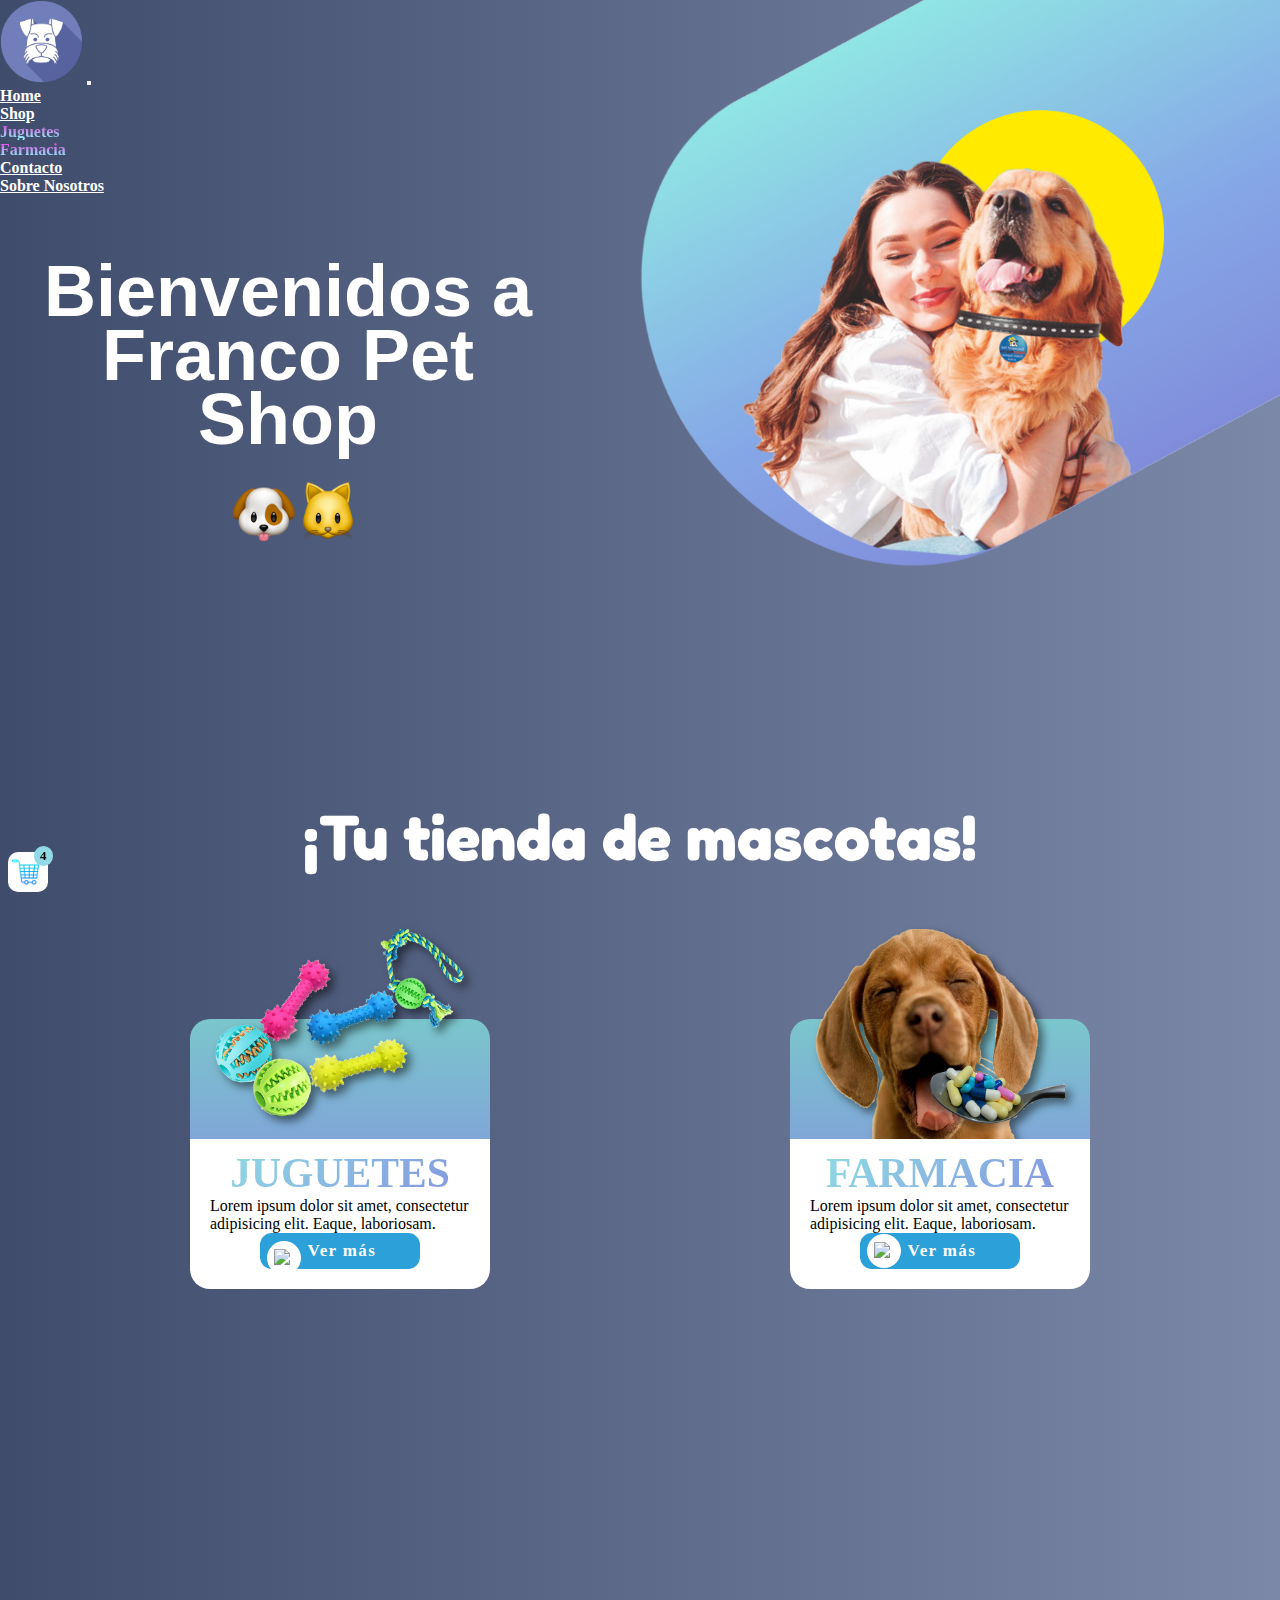
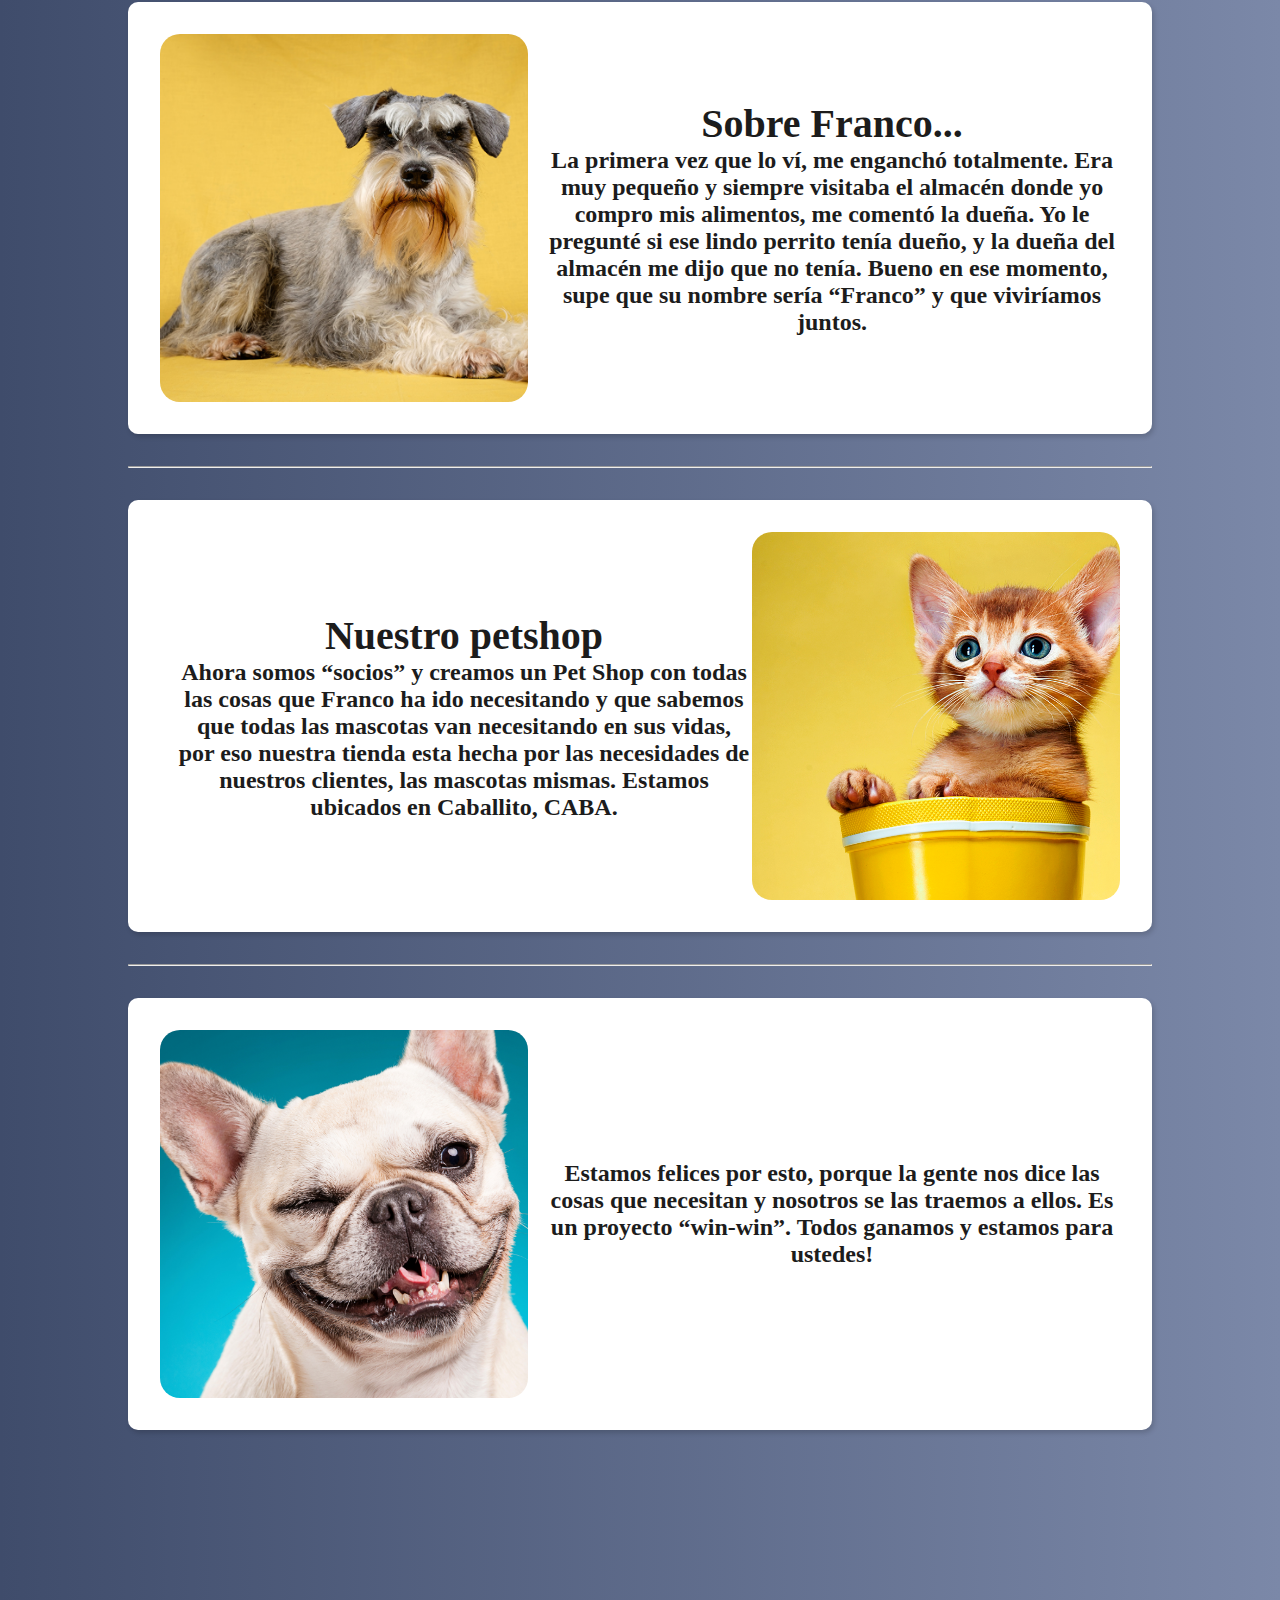
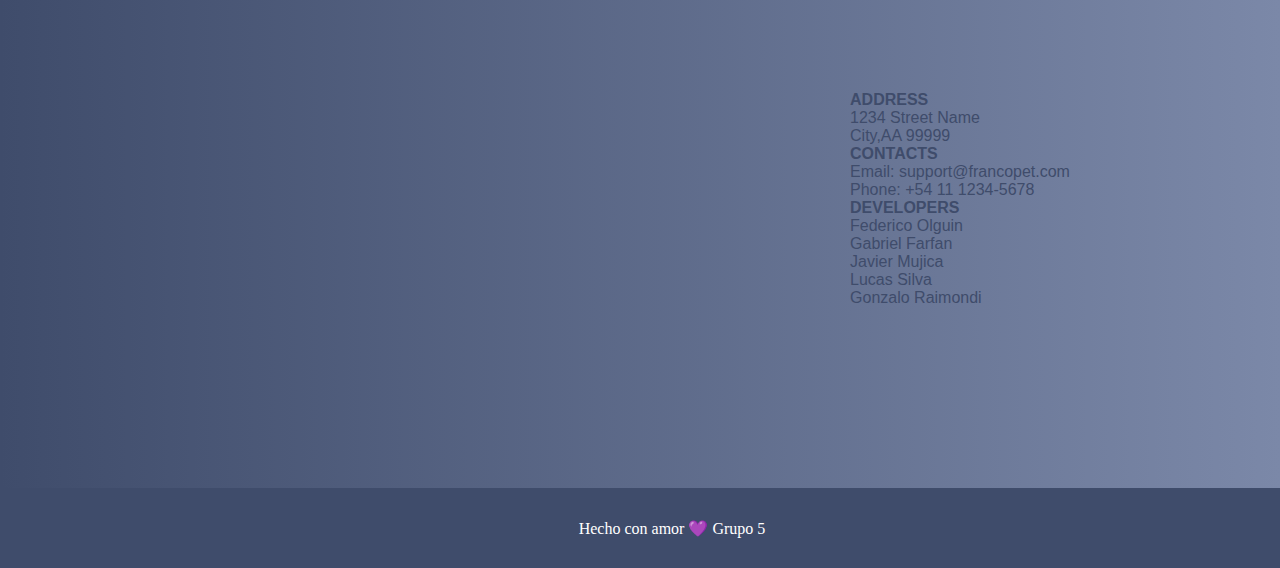
==== index.html @ cecf6c6b "index actualizacion" ====
<!DOCTYPE html>
<html lang="en">

<head>
  <meta charset="UTF-8">
  <meta http-equiv="X-UA-Compatible" content="IE=edge">
  <meta name="viewport" content="width=device-width, initial-scale=1.0">
  <link rel="preconnect" href="https://fonts.googleapis.com">
  <link rel="preconnect" href="https://fonts.gstatic.com" crossorigin>
  <link href="https://fonts.googleapis.com/css2?family=Fredoka+One&display=swap" rel="stylesheet">
  <link href="https://cdn.jsdelivr.net/npm/bootstrap@5.1.3/dist/css/bootstrap.min.css" rel="stylesheet"
    integrity="sha384-1BmE4kWBq78iYhFldvKuhfTAU6auU8tT94WrHftjDbrCEXSU1oBoqyl2QvZ6jIW3" crossorigin="anonymous">
  <link rel="stylesheet" href="./styles/main.css">
  <link rel="shortcut icon" href="./img/elperrito2.svg" type="image/x-icon">

  <title>Pet Shop Franco | Home</title>
</head>

<body>
  <header>
    <div class="carritofixed">
      <span class="contadorfixed">4</span>
      <img src="./img/carrito-de-compras.png" alt="carritofijado">
    </div>
    <img src="./img/pibaconperro.png" alt="fotomargenderecho" class="fotomargen">
    <nav class="navbar navbar-expand-lg navbar-light">
      <div class="container-fluid">
        <a class="navbar-brand" href="#"><img src="./img/elperrito2.svg" alt="logo" class="logo"></a>
        <button class="navbar-toggler" type="button" data-bs-toggle="collapse" data-bs-target="#navbarNavDropdown"
          aria-controls="navbarNavDropdown" aria-expanded="false" aria-label="Toggle navigation">
          <span class="navbar-toggler-icon"></span>
        </button>
        <div class="collapse navbar-collapse" id="navbarNavDropdown">
          <ul class="navbar-nav">
            <li class="nav-item">
              <a class="nav-link active" aria-current="page" href="#">Home</a>
            </li>
            <li class="nav-item dropdown">
              <a class="nav-link dropdown-toggle" href="#" id="navbarDropdownMenuLink" role="button"
                data-bs-toggle="dropdown" aria-expanded="false">
                Shop
              </a>
              <ul class="dropdown-menu" aria-labelledby="navbarDropdownMenuLink">
                <li><a class="dropdown-item" href="#">Juguetes</a></li>
                <li><a class="dropdown-item" href="#">Farmacia</a></li>
              </ul>
            </li>
            <li class="nav-item">
              <a class="nav-link" href="#">Contacto</a>
            </li>
            <li class="nav-item">
              <a class="nav-link" href="#">Sobre Nosotros</a>
            </li>
          </ul>
        </div>
      </div>
    </nav>
    <div class="textoheader">
      <span>Bienvenidos a Franco Pet Shop</span>
      <div class="imagenes-apple">
        <img src="./img/dog-face_1f436.png" class="dog-apple" alt="perroapple">
        <img src="./img/cat-face_1f431.png" class="cat-apple" alt="gatoapple">
      </div>
    </div>
  </header>
  <main>
    <div class="apartado1">
      <h1>¡Tu tienda de mascotas!</h1>
      <div class="container__cardds">
        <div class="cardd">
          <div class="cover">
            <img src="./img/juguetes.png" alt="juguetes">
            <div class="img__back"></div>
          </div>
          <div class="description">
            <h2>JUGUETES</h2>
            <p>Lorem ipsum dolor sit amet, consectetur adipisicing elit. Eaque, laboriosam.</p>
            <div class="button">
              <a href="">
              <span class="icon">
                <img
                  src="https://emojipedia-us.s3.dualstack.us-west-1.amazonaws.com/thumbs/160/apple/285/face-with-monocle_1f9d0.png"
                  alt="carrito" />
              </span>
              <span>Ver más</span>
            </a>
            </div>
          </div>
        </div>
        <div class="cardd">
          <div class="cover">
            <img src="./img/farmacia.png" alt="farmacia">
            <div class="img__back"></div>
          </div>
          <div class="description">
            <h2>FARMACIA</h2>
            <p>Lorem ipsum dolor sit amet, consectetur adipisicing elit. Eaque, laboriosam.</p>
            <div class="button">
              <span class="icon">
                <img
                  src="https://emojipedia-us.s3.dualstack.us-west-1.amazonaws.com/thumbs/160/apple/285/face-with-monocle_1f9d0.png"
                  alt="carrito" />
              </span>
              <span>Ver más</span>
            </div>
          </div>
        </div>
      </div>
    </div>
    <div class="apartado2">
      <img src="./img/franco1.jpg" alt="perritocontento" class="gatito">
      <section>
        <h2>Sobre Franco...</h2>
        <span>
          La primera vez que lo ví, me enganchó totalmente. Era muy pequeño y siempre visitaba el almacén donde yo
          compro mis alimentos, me comentó la dueña. Yo le pregunté si ese lindo perrito tenía dueño, y la dueña del
          almacén me dijo que no tenía. Bueno en ese momento, supe que su nombre sería “Franco” y que viviríamos
          juntos.</span>
      </section>
    </div>
    <hr class="featurette-divider">
    <div class="apartado2">
      <section>
        <h2>Nuestro petshop
        </h2>
        <span>
          Ahora somos “socios” y creamos un Pet Shop con todas las cosas que Franco ha ido necesitando y que sabemos que
          todas las mascotas van necesitando en sus vidas, por eso nuestra tienda esta hecha por las necesidades de
          nuestros clientes, las mascotas mismas. Estamos ubicados en Caballito, CABA.
        </span>
      </section>
      <img src="./img/franco5.jpg" alt="perritocontento" class="gatito">
    </div>
    <hr class="featurette-divider">
    <div class="apartado2">
      <img src="./img/franco2.jpg" alt="perritocontento" class="gatito">
      <div>
        <span>
          Estamos felices por esto, porque la gente nos dice las cosas que necesitan y nosotros se las traemos a ellos.
          Es un proyecto “win-win”. Todos ganamos y estamos para ustedes!
        </span>
      </div>
    </div>
  </main>
  <footer>
    <div class="apartadoarriba">
      <div class="apartadomap"><iframe
          src="https://www.google.com/maps/embed?pb=!1m18!1m12!1m3!1d11702.096242851061!2d-58.56270450906048!3d-34.609478802744825!2m3!1f0!2f0!3f0!3m2!1i1024!2i768!4f13.1!3m3!1m2!1s0x95bcb84a225ec2eb%3A0x3ac0b1bc1ef004e!2sPet%20Shop!5e0!3m2!1ses-419!2sar!4v1644677029025!5m2!1ses-419!2sar"
          width="600" height="450" style="border:0;" allowfullscreen="" loading="lazy"></iframe></div>
      <div class="apartadotexto">
        <section>
          <h4>
            ADDRESS
          </h4>
            <p>1234 Street Name</p>
            <p>City,AA 99999</p>
           
      </section>
      <section>
        <h4>
          CONTACTS
        </h4>
          <p>Email: support@francopet.com</p>
          <p>Phone: +54 11 1234-5678</p>
    </section>
    <section class="developersf">
      <h4>
        DEVELOPERS
      </h4>
        <a href="https://github.com/FedericoOlguin"><p>Federico Olguin</p></a>
        <a href="https://github.com/gabriel-farfan"><p>Gabriel Farfan</p></a>
        <a href="https://github.com/jamujica6"><p>Javier Mujica</p></a>
        <a href="https://github.com/Mrain00"><p>Lucas Silva</p></a>
        <a href=""><p>Gonzalo Raimondi</p></a>
  </section>
    </div>
    </div>
    <div class="apartadoabajo">
      <span>Hecho con amor 💜 Grupo 5</span>
    </div>
  </footer>
  <script src="https://cdn.jsdelivr.net/npm/bootstrap@5.1.3/dist/js/bootstrap.bundle.min.js"
    integrity="sha384-ka7Sk0Gln4gmtz2MlQnikT1wXgYsOg+OMhuP+IlRH9sENBO0LRn5q+8nbTov4+1p"
    crossorigin="anonymous"></script>
</body>

</html>
---- styles/main.css ----
@import url('https://fonts.googleapis.com/css2?family=Fredoka+One&display=swap');
*{
    margin: 0;
    padding: 0;
    box-sizing: border-box;
}
.carritofixed{
    position: fixed;
    display: flex;
    justify-content: center;
    align-items: center;
    bottom: .5rem;
    left: .5rem;
    width: 2.5rem;
    height: 2.5rem;
    background-color: #fff;
    border-radius:10px;
    z-index: 100000;
}
.carritofixed img{
    display: flex;
    align-items: center;
    justify-content: center;
    position: relative;
    margin: auto;
    right: .75rem;
    width: 1.7rem;
    z-index: 100000;
}
.contadorfixed{
    position: relative;
    text-align: center;
    display: flex;
    justify-content: center;
    align-items: center;
    top: -1rem;
    left: 1.8rem;
    padding: .6rem;
    font-size: .8rem;
    font-weight: 800;
    width: 1rem;
    height: 1rem;
    background-color: #8fdae5;
    border-radius: 10px;
    z-index: 100000;
}
body{
width: 100%;
background: #606c88;  /* fallback for old browsers */
background: -webkit-linear-gradient(to right, #3f4c6b 40%, #606c88 60%);  /* Chrome 10-25, Safari 5.1-6 */
background: linear-gradient(to right, #3f4c6b, #7b88a8); /* W3C, IE 10+/ Edge, Firefox 16+, Chrome 26+, Opera 12+, Safari 7+ */

}
header{
    width: 100%;
    min-height: 100%;
}
header nav a{
    color: #fff!important;
    font-weight: 800!important;
}
.logo{
    width: 5.2rem;
}
.dropdown-item{
    background: linear-gradient(180deg, #ef32d9 0%, #89fffd 100%);
    -webkit-background-clip: text;
    -webkit-text-fill-color: transparent;
    text-shadow: #ffffff00 0 0 0 !important;
}
.fotomargen{
    position: absolute;
    width: 40rem;
    right: 0;
    top: 0;
}
.textoheader{
    display: flex;
    flex-direction: column;
    flex-wrap: wrap;
    margin-top: 4rem;
    margin-left: 2rem;
    width: 40%;
}
.textoheader span{
    font-family: -apple-system, BlinkMacSystemFont, 'Segoe UI', Roboto, Oxygen, Ubuntu, Cantarell, 'Open Sans', 'Helvetica Neue', sans-serif;
    font-size: 4.5rem;
    display: flex;
    flex-wrap: wrap;
    z-index: 100;
    color: #fff;
    font-weight: 800;
    line-height: 4rem;
    justify-content: center;
    text-align: center;
}
.imagenes-apple{
    margin-top: 1.7rem;
    display: flex;
    flex-direction: row;
    flex-wrap: wrap;
    justify-content: center;
    z-index: 100!important;
}
.dog-apple{
    width: 4rem;
    margin-left: 1rem;
}
.cat-apple{
    width: 4rem;

}




/* main */


main{
    min-height: 100vh;
    margin-top: 5rem;
    margin-bottom: 5rem;
}

.container__cardds{
    max-width: 1200px;
    margin: auto;
    margin-top: 100px;
    display: flex;
    flex-wrap: wrap;
    justify-content: space-around;
    margin-bottom: 2rem;
}

.cardd{
    width: 300px;
    margin: 10px;
    transition: all 300ms;
}

.cardd:hover{
    width: 350px;
}

.cardd .cover{
    width: 100%;
    height: 250px;
    position: relative;
    overflow: hidden;
}

.cardd .cover img{
    width: 250px;
    display: block;
    margin: auto;
    position: relative;
    top: 40px;
    z-index: 1;
    filter: drop-shadow(5px 5px 4px rgba(0,0,0,0.5));
    transition: all 400ms;
}

.cardd:hover .cover img{
    top: 0px;
    filter: none;
}

.cardd .img__back{
    width: 100%;
    height: 200px;
    position: absolute;
    bottom: -80px;
    left: 0;
    background-size: cover;
    border-radius: 20px;
    transition: all 300ms;
}

.cardd:nth-of-type(1) .img__back{
    background: #BE93C5;  /* fallback for old browsers */
background: -webkit-linear-gradient(to bottom, #7BC6CC, #8392df);  /* Chrome 10-25, Safari 5.1-6 */
background: linear-gradient(to bottom, #7BC6CC, #8392df); /* W3C, IE 10+/ Edge, Firefox 16+, Chrome 26+, Opera 12+, Safari 7+ */

}

.cardd:nth-of-type(2) .img__back{
    background: #BE93C5;  /* fallback for old browsers */
background: -webkit-linear-gradient(to bottom, #7BC6CC, #8392df);  /* Chrome 10-25, Safari 5.1-6 */
background: linear-gradient(to bottom, #7BC6CC, #8392df); /* W3C, IE 10+/ Edge, Firefox 16+, Chrome 26+, Opera 12+, Safari 7+ */

}

.cardd:hover .img__back{
    bottom: -40px;
}

.cardd .description{
    background: white;
    margin-top: -10px;
    padding: 20px;
    border-radius: 0px 0px 20px 20px;
    transition: all 300ms;
}

.cardd:hover .description{
    padding: 40px;
}
.description h2{
    background: linear-gradient(135deg, #90dfe4 0%,  #8392df 100%);
    -webkit-text-fill-color: transparent;
    -webkit-background-clip: text;
    text-shadow: #ffffff00 0 0 0 !important;
    text-align: center;
    font-size: 2.6rem;
}
/* From cssbuttons.io by @fanishah */
.button{
    font-family: inherit;
    background: #2CA0D9;
    color: white;
    padding: 0.35em 0;
    font-size: 17px;
    border: none;
    border-radius: 0.7em;
    letter-spacing: 0.08em;
    position: relative;
    display: flex;
    align-content: center;
    align-items: center;
    overflow: hidden;
    height: 2.1em;
    padding-left: 2.8em;
    padding-right: 0.9em;
    margin: auto;
    width: 10rem;
   }
   
   .button .icon {
    background: #fff;
    height: 2em;
    width: 2em;
    border-radius: 2em;
    position: absolute;
    display: flex;
    align-items: center;
    justify-content: center;
    left: 0.4em;
    transition: all 0.5s;
   }
   
   .icon img {
    margin: auto;
    transition: all 0.5s;
    color: #2CA0D9;
    width: 1.2rem;
    height: 1.2rem;
   }
   
   .button:hover .icon img {
       width: 2rem;
       height: 2rem;
       transform: rotate(360deg);
   }
   
   .button:hover .icon {
    width: calc(100% - 0.85rem);
    border-radius: 0.5em;
   }
   .button span, .button a{
       text-decoration: none;
       color: #fff;
       font-weight: 600;
   }
   /* farmacias y juguetes */



   .apartado1{
       margin-top:10rem;
    min-height: 100vh;
    width: 100%;
}
.apartado1>h1{
    position: relative;
    top: 6rem;
    color: #fff;
    font-weight: 800;
    text-align: center;
    font-size: 4rem;
    font-family: 'Fredoka One', cursive;
}




/* fotos de perros y texto */




   .apartado2{
    background: #fff;
       border-radius: 10px;
       padding: 2rem;
       display: flex;
       justify-content:space-evenly;
       align-items: center;
       flex-wrap: wrap;
       min-height: 40vh;
       width: 80%;
       margin: auto;
       box-shadow: rgb(0 0 0 / 16%) 2px 3px 5px 0px;
   }
   .apartado2 img{
       width: 23rem;
       height: 23rem;
       border-radius: 20px 20px 20px 20px;
   }
   .apartado2 section, .apartado2 div{
       margin-left: 1rem;
    color: #1c1c1c;
    width: 60%;
       text-align: center;
       align-self: center;
 }
 .apartado2>section>span, .apartado2>div>span{
     font-weight: 600;
     font-size: 1.5rem;
 }
 .apartado2>section>h2{
     font-size: 2.5rem;
     font-weight: 800;
 }
 .featurette-divider{
     width: 80%;
     margin: 2rem auto;
 }
 .gatito{
     object-fit: cover;
 }

                                                                                                    /* FOOTER */


 footer{
     
     display: flex;
     flex-direction: column;
     width: 100%;
     margin: auto;
     margin-top: 1rem;
 }
.apartadomap{
    display: flex;
    width: 50%;
    height: 100%;
    padding:4rem;
}
.apartadotexto{
    font-family: helvetica;
    height: 100%;
    margin: auto;
    display: flex;
    flex-direction: column;
    justify-content: space-evenly;
    align-content: center;
    flex-wrap: wrap;
    width: 50%;
    padding:4rem;
}
.apartadotexto h4{
    font-weight: 800;
    color: #3f4c6b;
}
.apartadotexto p{
    font-size:1rem;
    color: #3f4c6b;
}
 .apartadoarriba{
     height: 40%;
     width: 100%;
     margin: auto;
     display: flex;
     flex-direction: row;
 }
.apartadoabajo{
    text-align: center;
    justify-content: center;
    width: 100%;
    display: flex;
    align-items: center;
    padding-left: 4rem;
    height: 5rem;
    background-color: #3f4c6b;
}
.apartadoabajo span{
    text-align: center;
    color:#fff;
}
.developersf a{
    text-decoration: none;
}
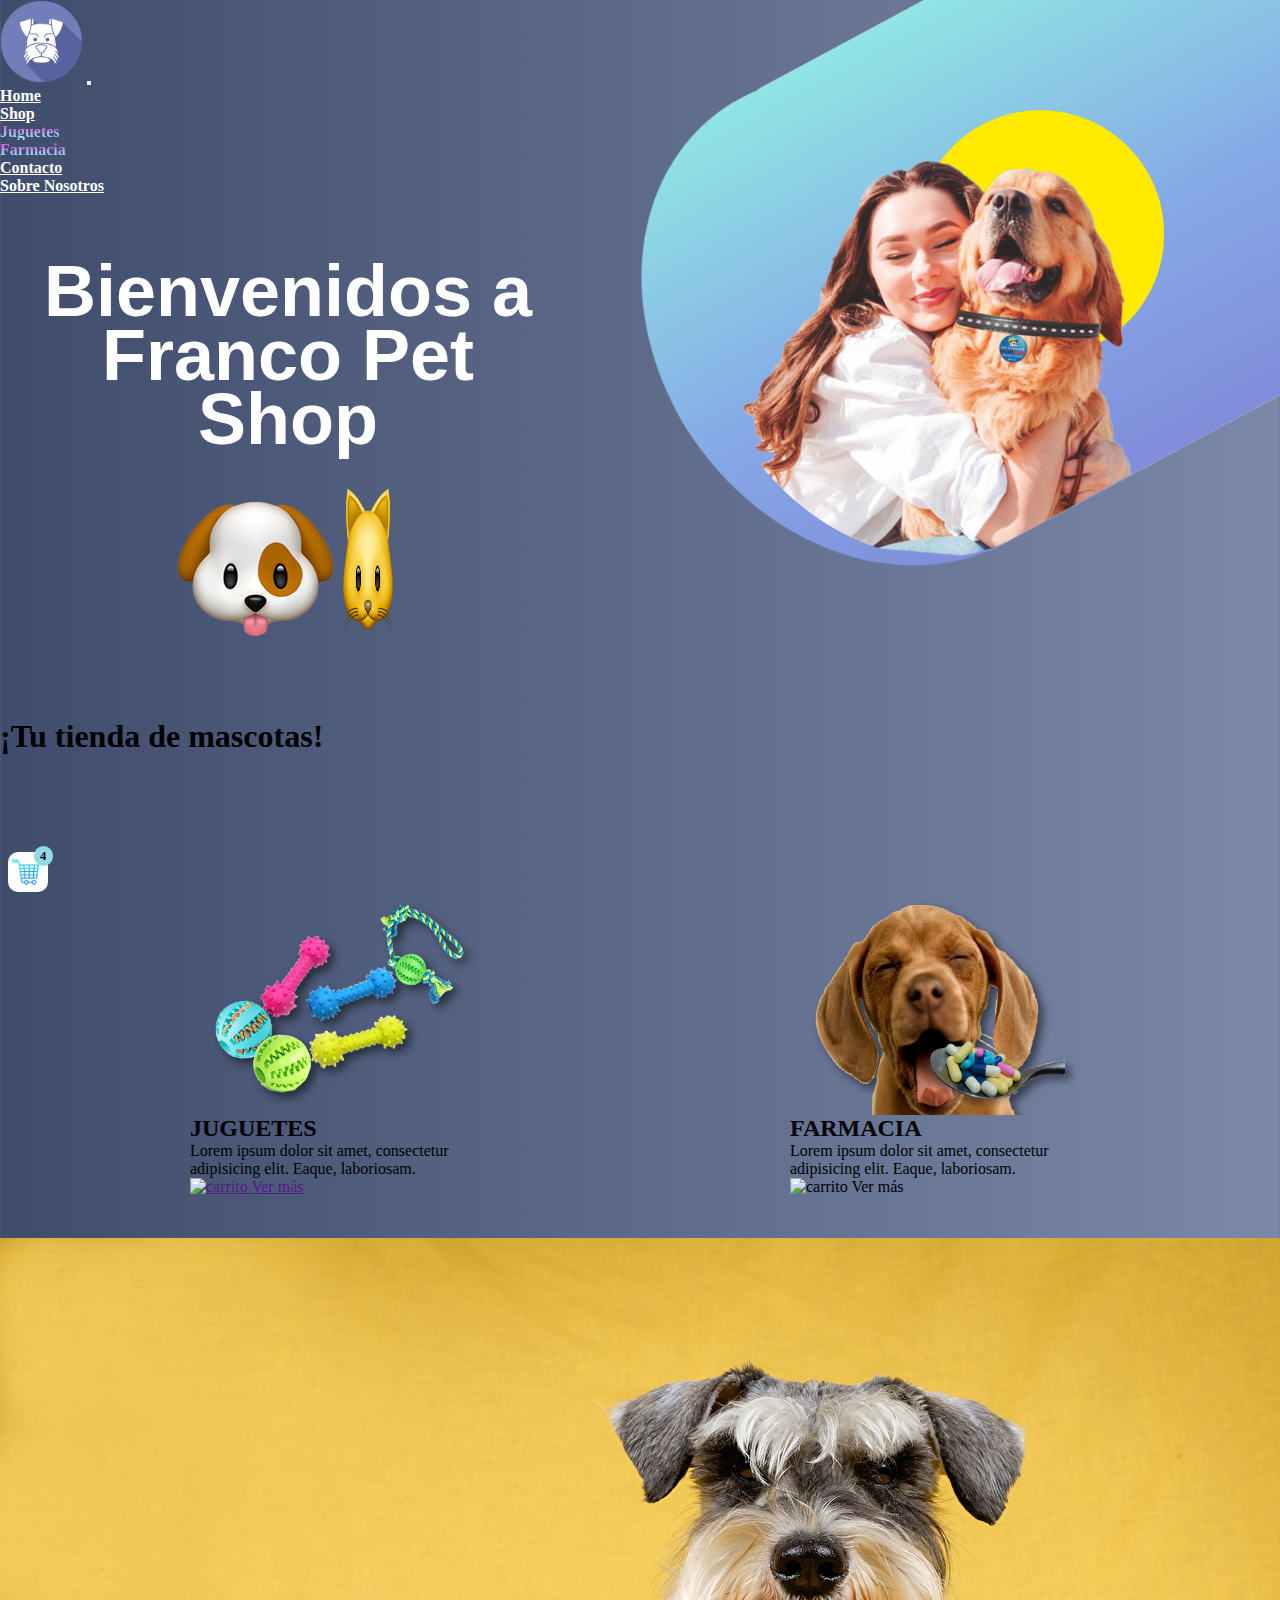
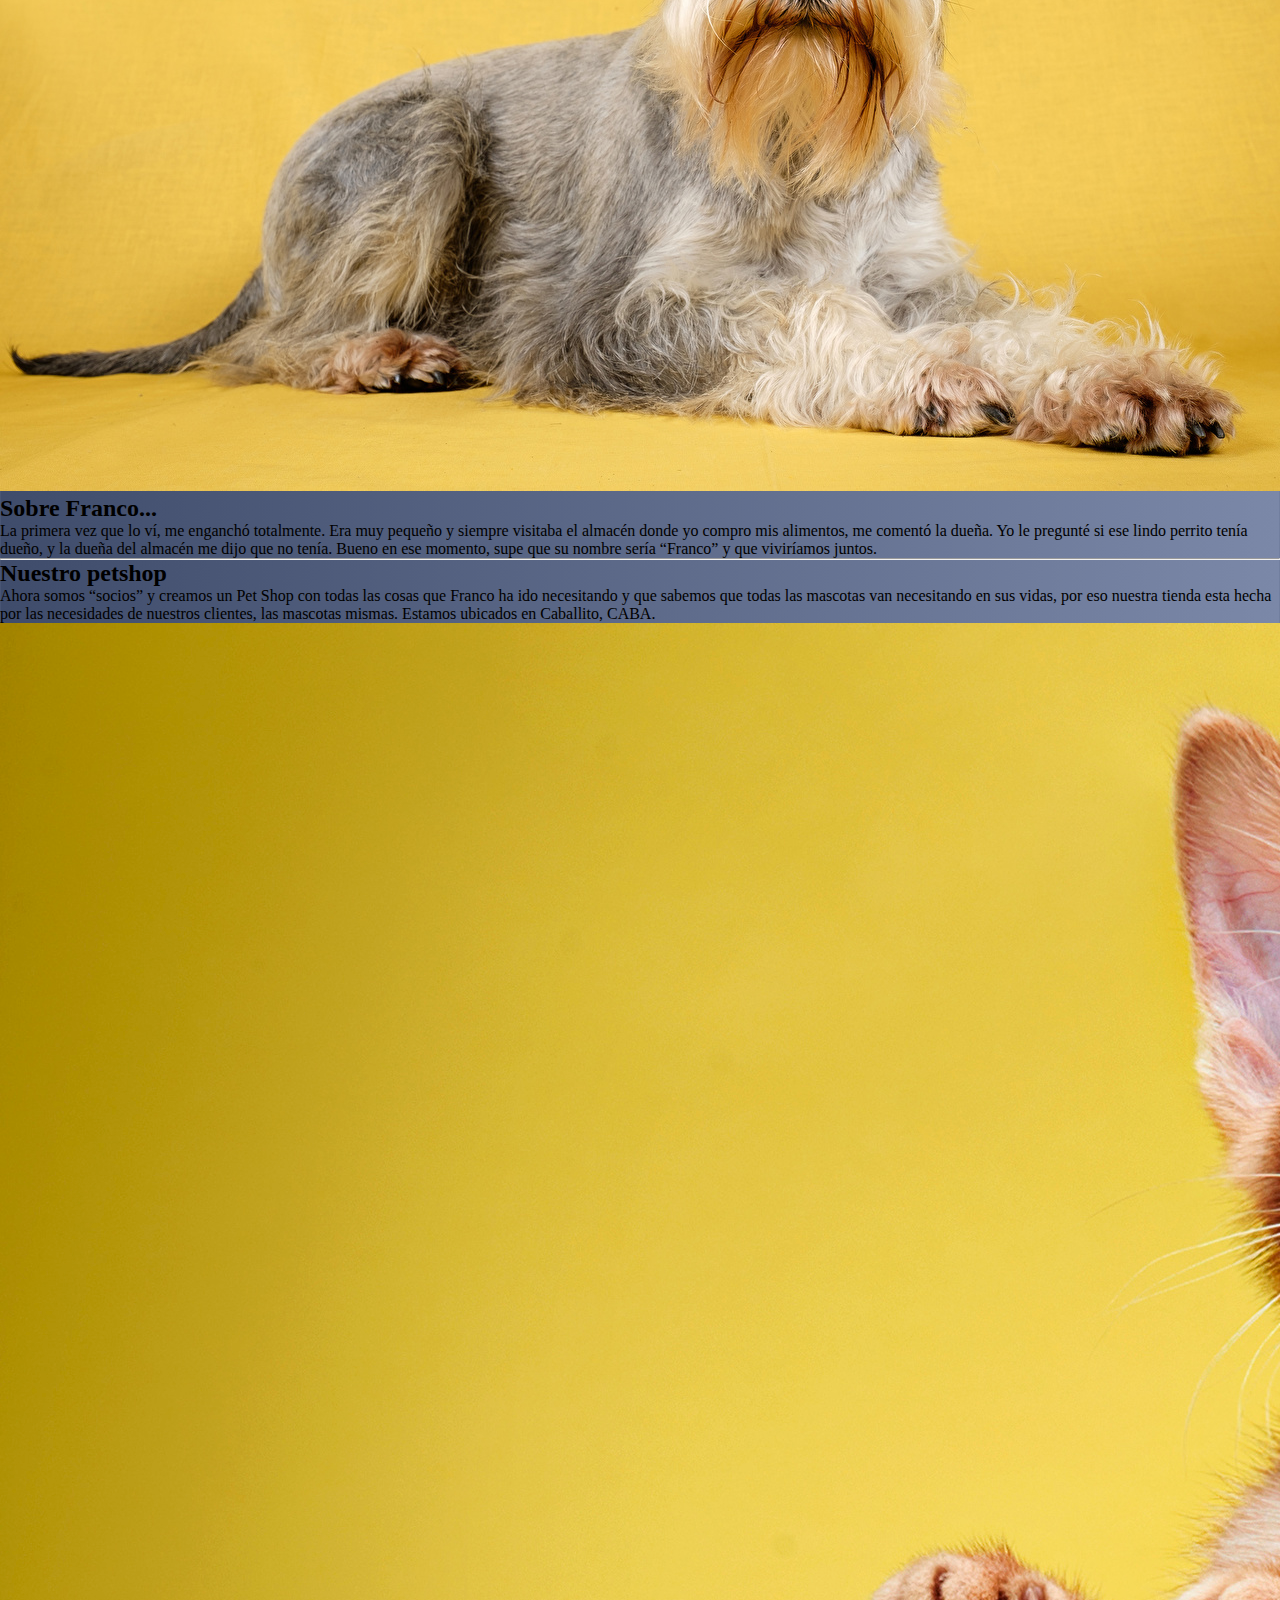
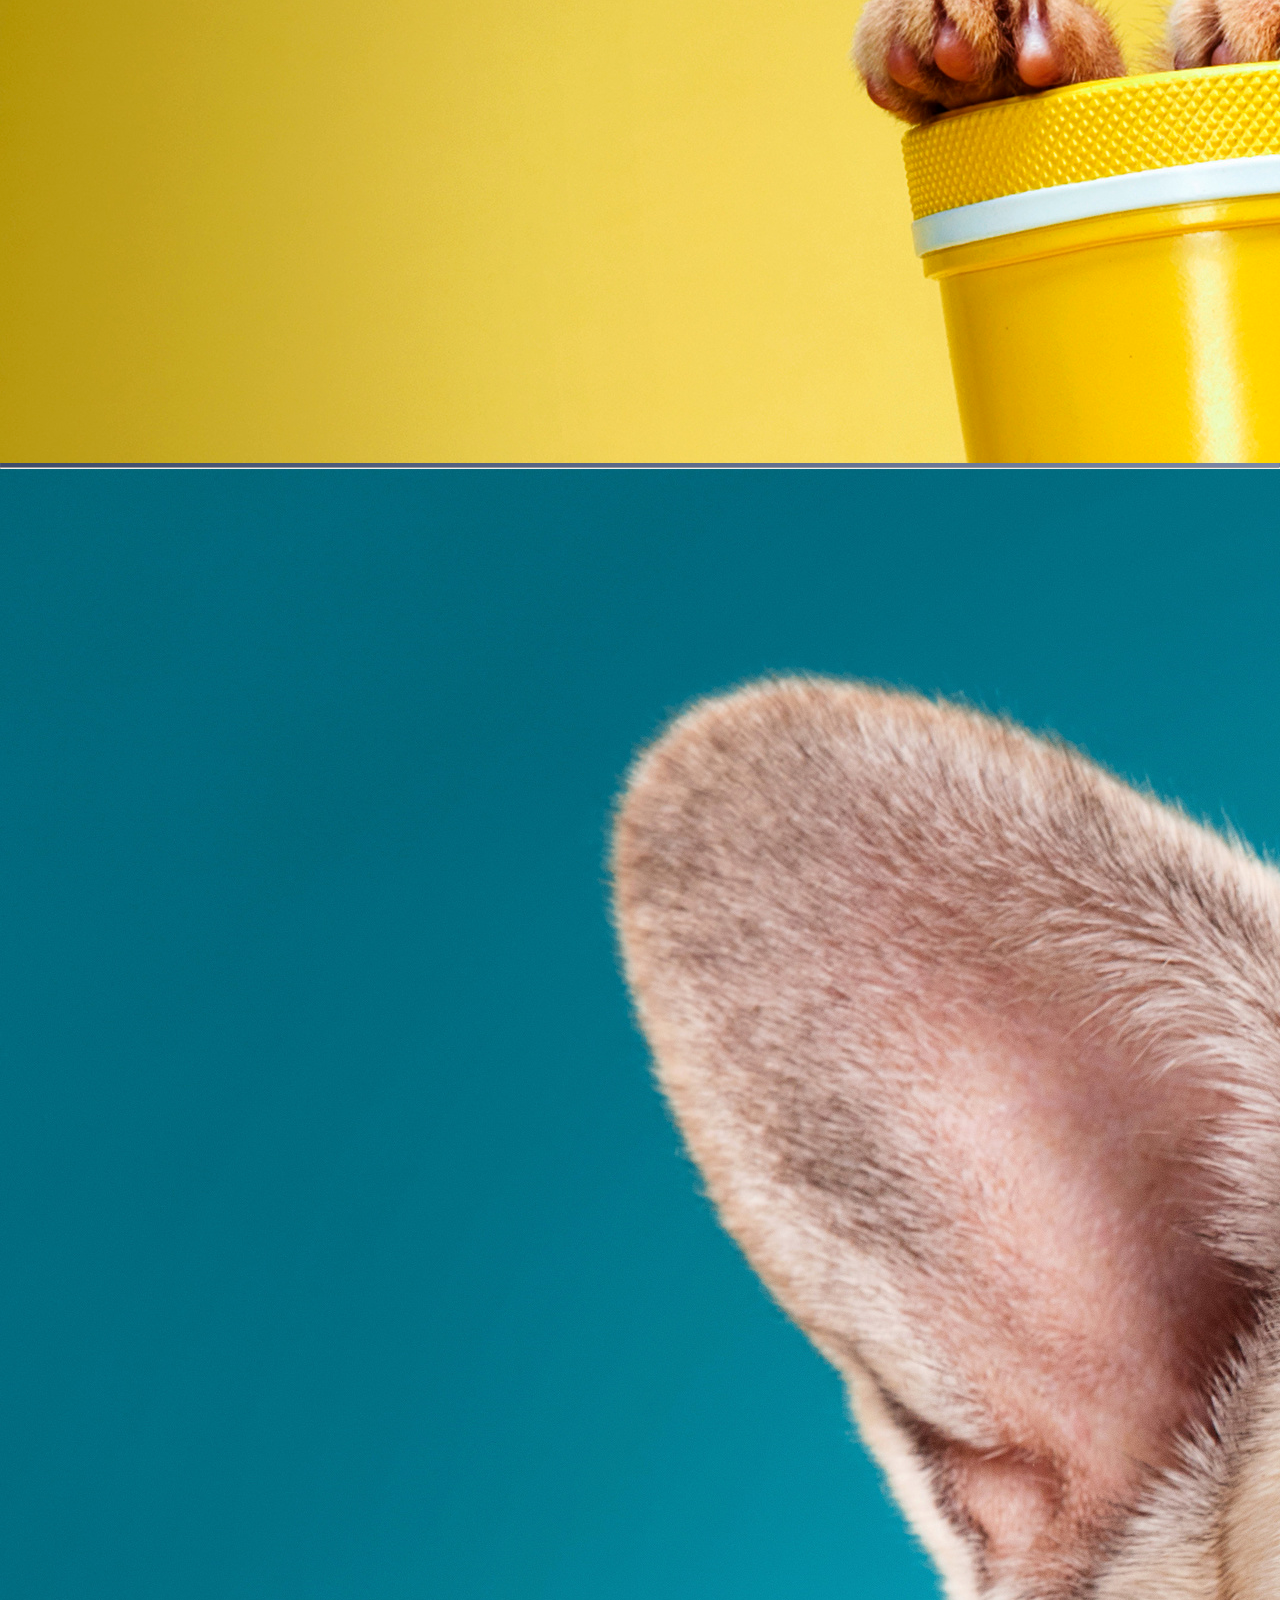
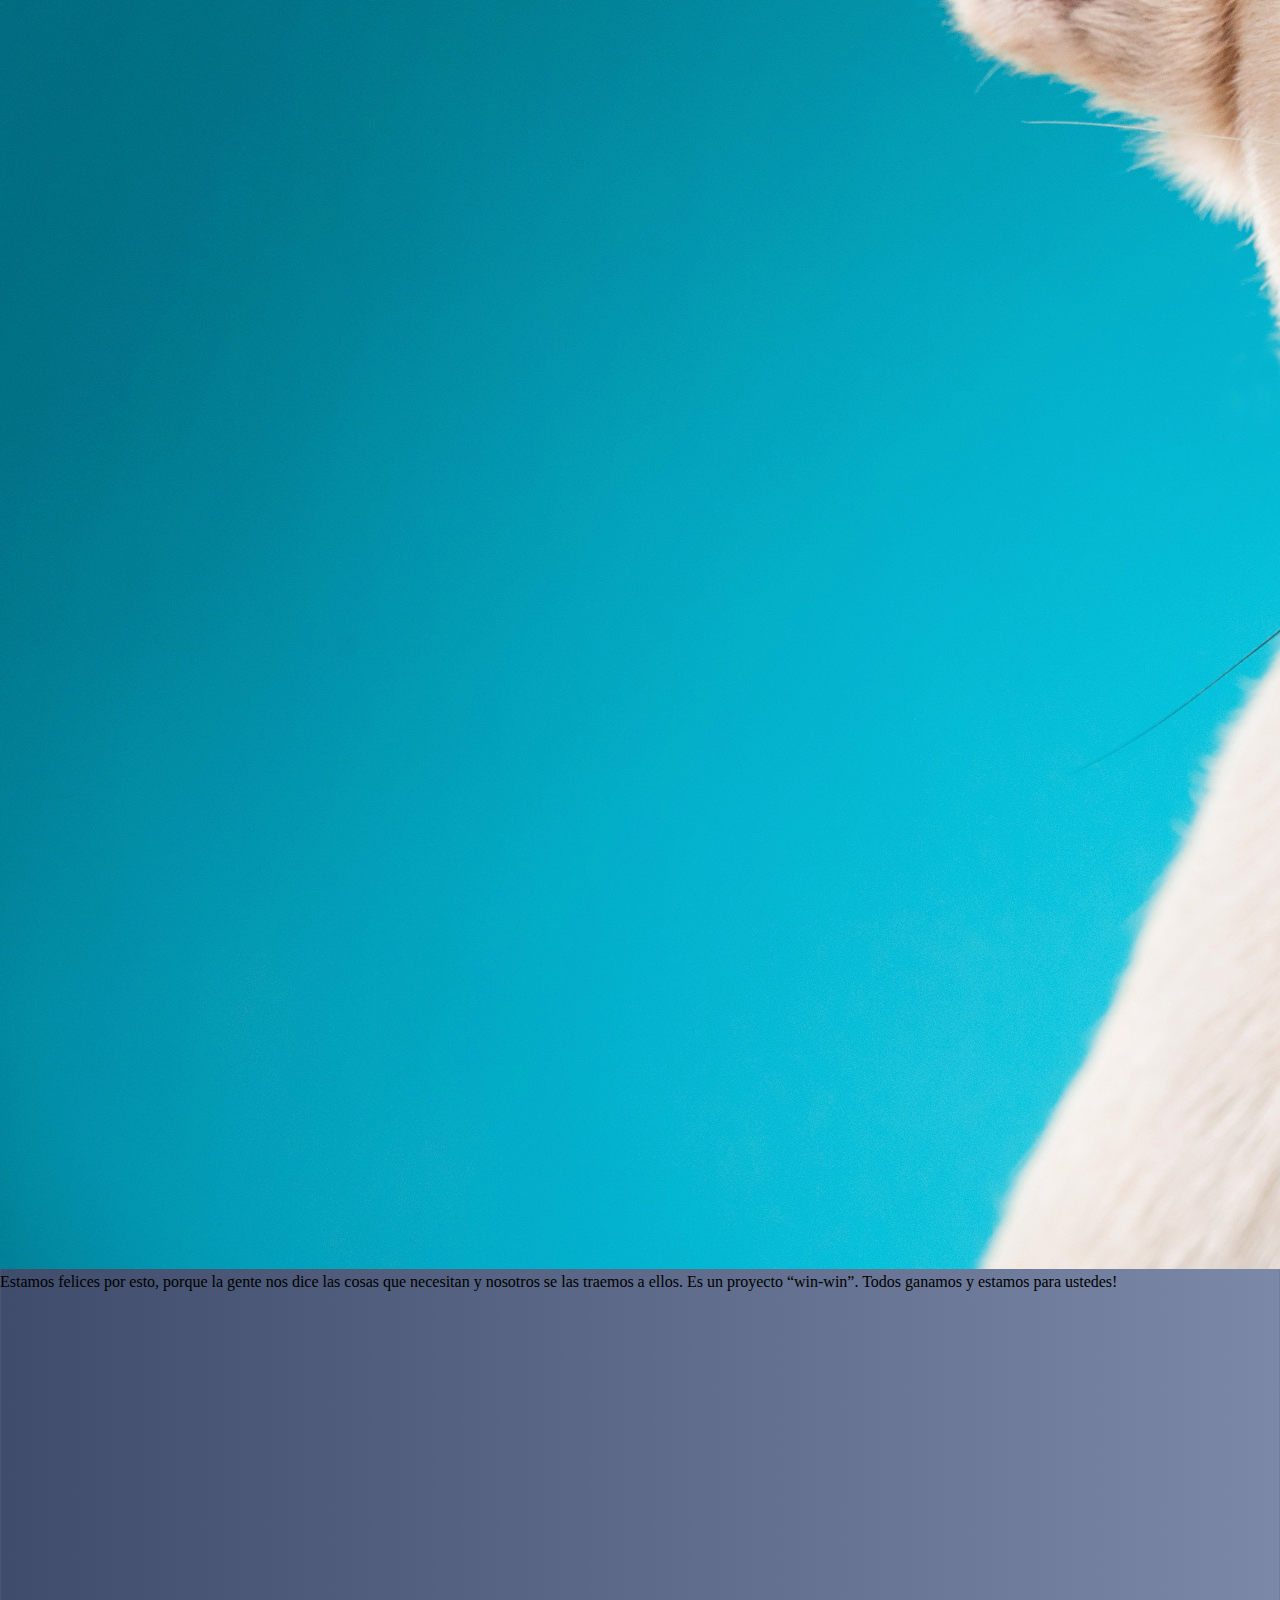
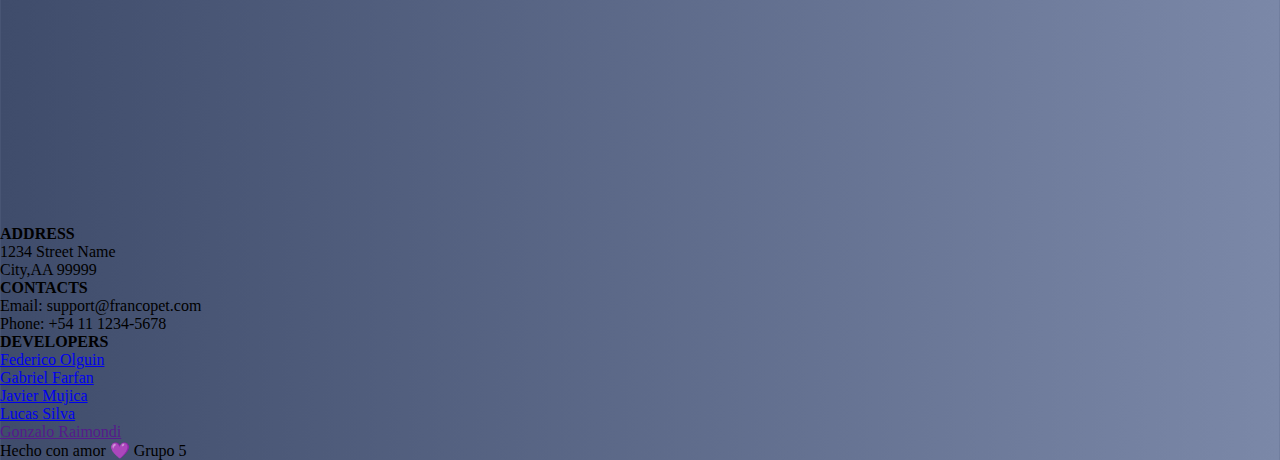
==== commit b6711ba8: "Merge pull request #6 from Mrain00/lucas" ====
--- a/index.html
+++ b/index.html
@@ -12,10 +12,8 @@
     integrity="sha384-1BmE4kWBq78iYhFldvKuhfTAU6auU8tT94WrHftjDbrCEXSU1oBoqyl2QvZ6jIW3" crossorigin="anonymous">
   <link rel="stylesheet" href="./styles/main.css">
   <link rel="shortcut icon" href="./img/elperrito2.svg" type="image/x-icon">
-
   <title>Pet Shop Franco | Home</title>
 </head>
-
 <body>
   <header>
     <div class="carritofixed">
@@ -41,12 +39,12 @@
                 Shop
               </a>
               <ul class="dropdown-menu" aria-labelledby="navbarDropdownMenuLink">
-                <li><a class="dropdown-item" href="#">Juguetes</a></li>
-                <li><a class="dropdown-item" href="#">Farmacia</a></li>
+                <li><a class="dropdown-item" href="./juguetes.html">Juguetes</a></li>
+                <li><a class="dropdown-item" href="./farmacia.html">Farmacia</a></li>
               </ul>
             </li>
             <li class="nav-item">
-              <a class="nav-link" href="#">Contacto</a>
+              <a class="nav-link" href="/contacto.html">Contacto</a>
             </li>
             <li class="nav-item">
               <a class="nav-link" href="#">Sobre Nosotros</a>
@@ -183,5 +181,4 @@
     integrity="sha384-ka7Sk0Gln4gmtz2MlQnikT1wXgYsOg+OMhuP+IlRH9sENBO0LRn5q+8nbTov4+1p"
     crossorigin="anonymous"></script>
 </body>
-
 </html>--- a/styles/main.css
+++ b/styles/main.css
@@ -1,3 +1,4 @@
+
 @import url('https://fonts.googleapis.com/css2?family=Fredoka+One&display=swap');
 *{
     margin: 0;
@@ -94,18 +95,28 @@
     justify-content: center;
     text-align: center;
 }
-.imagenes-apple{
-    margin-top: 1.7rem;
-    display: flex;
-    flex-direction: row;
-    flex-wrap: wrap;
-    justify-content: center;
-    z-index: 100!important;
-}
-.dog-apple{
-    width: 4rem;
-    margin-left: 1rem;
-}
+.textoheader span {
+  font-family: -apple-system, BlinkMacSystemFont, "Segoe UI", Roboto, Oxygen, Ubuntu,
+    Cantarell, "Open Sans", "Helvetica Neue", sans-serif;
+  font-size: 4.5rem;
+  display: flex;
+  flex-wrap: wrap;
+  z-index: 100;
+  color: #fff;
+  font-weight: 800;
+  line-height: 4rem;
+  justify-content: center;
+  text-align: center;
+}
+.imagenes-apple {
+  margin-top: 1.7rem;
+  display: flex;
+  flex-direction: row;
+  flex-wrap: wrap;
+  justify-content: center;
+  z-index: 100 !important;
+}
+
 .cat-apple{
     width: 4rem;
 
@@ -141,40 +152,29 @@
 
 .cardd:hover{
     width: 350px;
-}
-
-.cardd .cover{
-    width: 100%;
-    height: 250px;
-    position: relative;
-    overflow: hidden;
-}
-
-.cardd .cover img{
-    width: 250px;
-    display: block;
-    margin: auto;
-    position: relative;
-    top: 40px;
-    z-index: 1;
-    filter: drop-shadow(5px 5px 4px rgba(0,0,0,0.5));
-    transition: all 400ms;
-}
-
-.cardd:hover .cover img{
-    top: 0px;
-    filter: none;
-}
-
-.cardd .img__back{
-    width: 100%;
-    height: 200px;
-    position: absolute;
-    bottom: -80px;
-    left: 0;
-    background-size: cover;
-    border-radius: 20px;
-    transition: all 300ms;
+
+}
+
+.cardd:hover {
+  width: 350px;
+}
+
+.cardd .cover {
+  width: 100%;
+  height: 250px;
+  position: relative;
+  overflow: hidden;
+}
+
+.cardd .cover img {
+  width: 250px;
+  display: block;
+  margin: auto;
+  position: relative;
+  top: 40px;
+  z-index: 1;
+  filter: drop-shadow(5px 5px 4px rgba(0, 0, 0, 0.5));
+  transition: all 400ms;
 }
 
 .cardd:nth-of-type(1) .img__back{
@@ -182,29 +182,49 @@
 background: -webkit-linear-gradient(to bottom, #7BC6CC, #8392df);  /* Chrome 10-25, Safari 5.1-6 */
 background: linear-gradient(to bottom, #7BC6CC, #8392df); /* W3C, IE 10+/ Edge, Firefox 16+, Chrome 26+, Opera 12+, Safari 7+ */
 
+.cardd .img__back {
+  width: 100%;
+  height: 200px;
+  position: absolute;
+  bottom: -80px;
+  left: 0;
+  background-size: cover;
+  border-radius: 20px;
+  transition: all 300ms;
 }
 
 .cardd:nth-of-type(2) .img__back{
     background: #BE93C5;  /* fallback for old browsers */
 background: -webkit-linear-gradient(to bottom, #7BC6CC, #8392df);  /* Chrome 10-25, Safari 5.1-6 */
 background: linear-gradient(to bottom, #7BC6CC, #8392df); /* W3C, IE 10+/ Edge, Firefox 16+, Chrome 26+, Opera 12+, Safari 7+ */
-
-}
-
-.cardd:hover .img__back{
-    bottom: -40px;
-}
-
-.cardd .description{
-    background: white;
-    margin-top: -10px;
-    padding: 20px;
-    border-radius: 0px 0px 20px 20px;
-    transition: all 300ms;
-}
-
-.cardd:hover .description{
-    padding: 40px;
+.cardd:nth-of-type(2) .img__back {
+  background: #be93c5; /* fallback for old browsers */
+  background: -webkit-linear-gradient(
+    to bottom,
+    #7bc6cc,
+    #be93c5
+  ); /* Chrome 10-25, Safari 5.1-6 */
+  background: linear-gradient(
+    to bottom,
+    #7bc6cc,
+    #be93c5
+  ); /* W3C, IE 10+/ Edge, Firefox 16+, Chrome 26+, Opera 12+, Safari 7+ */
+}
+
+.cardd:hover .img__back {
+  bottom: -40px;
+}
+
+.cardd .description {
+  background: white;
+  margin-top: -10px;
+  padding: 20px;
+  border-radius: 0px 0px 20px 20px;
+  transition: all 300ms;
+}
+
+.cardd:hover .description {
+  padding: 40px;
 }
 .description h2{
     background: linear-gradient(135deg, #90dfe4 0%,  #8392df 100%);
@@ -400,4 +420,4 @@
 }
 .developersf a{
     text-decoration: none;
-}+}
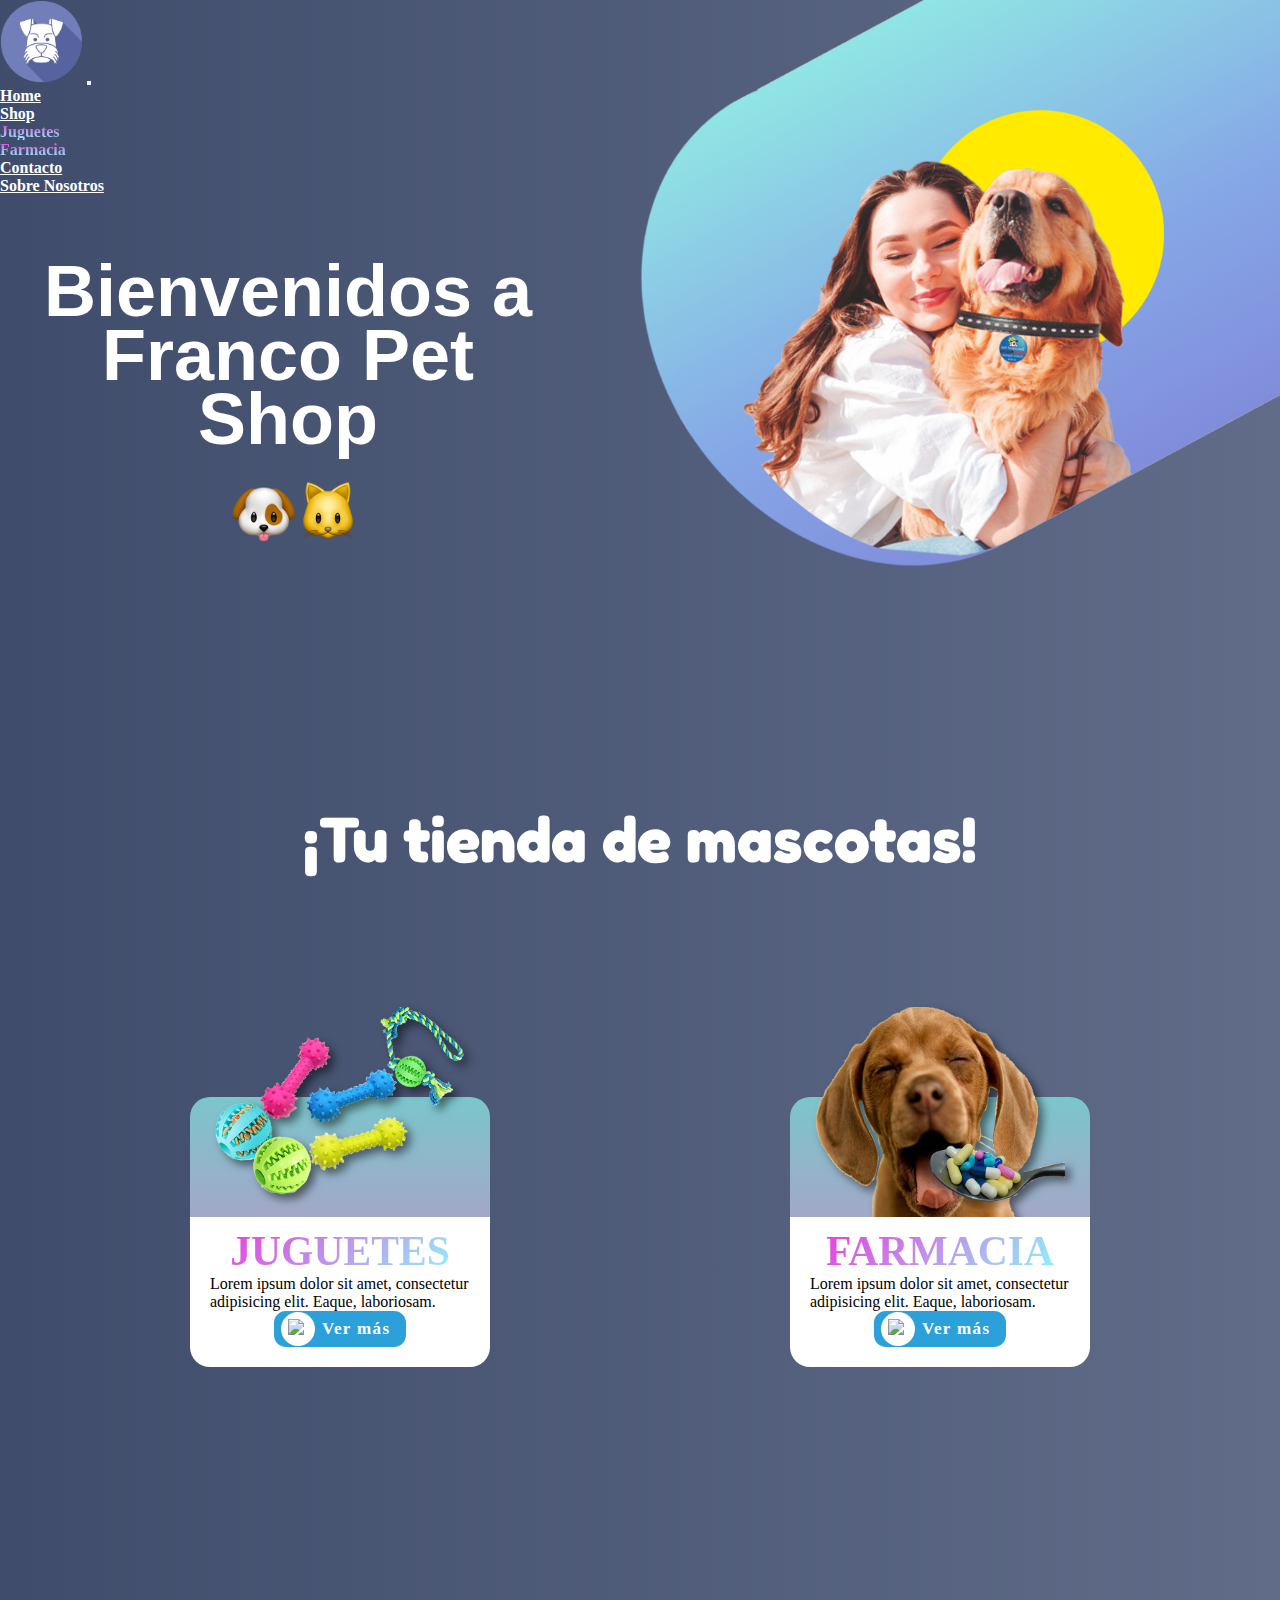
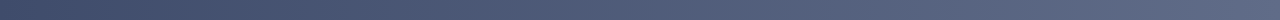
==== commit 34c3eeeb: "Revert "index actualizacion"" ====
--- a/index.html
+++ b/index.html
@@ -11,15 +11,13 @@
   <link href="https://cdn.jsdelivr.net/npm/bootstrap@5.1.3/dist/css/bootstrap.min.css" rel="stylesheet"
     integrity="sha384-1BmE4kWBq78iYhFldvKuhfTAU6auU8tT94WrHftjDbrCEXSU1oBoqyl2QvZ6jIW3" crossorigin="anonymous">
   <link rel="stylesheet" href="./styles/main.css">
-  <link rel="shortcut icon" href="./img/elperrito2.svg" type="image/x-icon">
+  <link rel="shortcut icon" href="./img/elperrito.svg" type="image/x-icon">
+
   <title>Pet Shop Franco | Home</title>
 </head>
+
 <body>
   <header>
-    <div class="carritofixed">
-      <span class="contadorfixed">4</span>
-      <img src="./img/carrito-de-compras.png" alt="carritofijado">
-    </div>
     <img src="./img/pibaconperro.png" alt="fotomargenderecho" class="fotomargen">
     <nav class="navbar navbar-expand-lg navbar-light">
       <div class="container-fluid">
@@ -62,120 +60,49 @@
     </div>
   </header>
   <main>
-    <div class="apartado1">
-      <h1>¡Tu tienda de mascotas!</h1>
-      <div class="container__cardds">
-        <div class="cardd">
-          <div class="cover">
-            <img src="./img/juguetes.png" alt="juguetes">
-            <div class="img__back"></div>
-          </div>
-          <div class="description">
-            <h2>JUGUETES</h2>
-            <p>Lorem ipsum dolor sit amet, consectetur adipisicing elit. Eaque, laboriosam.</p>
-            <div class="button">
-              <a href="">
-              <span class="icon">
-                <img
-                  src="https://emojipedia-us.s3.dualstack.us-west-1.amazonaws.com/thumbs/160/apple/285/face-with-monocle_1f9d0.png"
-                  alt="carrito" />
-              </span>
-              <span>Ver más</span>
-            </a>
-            </div>
-          </div>
+    <h1>¡Tu tienda de mascotas!</h1>
+    <div class="container__cardds">
+      <div class="cardd">
+        <div class="cover">
+          <img src="./img/juguetes.png" alt="juguetes">
+          <div class="img__back"></div>
         </div>
-        <div class="cardd">
-          <div class="cover">
-            <img src="./img/farmacia.png" alt="farmacia">
-            <div class="img__back"></div>
-          </div>
-          <div class="description">
-            <h2>FARMACIA</h2>
-            <p>Lorem ipsum dolor sit amet, consectetur adipisicing elit. Eaque, laboriosam.</p>
-            <div class="button">
-              <span class="icon">
-                <img
-                  src="https://emojipedia-us.s3.dualstack.us-west-1.amazonaws.com/thumbs/160/apple/285/face-with-monocle_1f9d0.png"
-                  alt="carrito" />
-              </span>
-              <span>Ver más</span>
-            </div>
-          </div>
+        <div class="description">
+          <h2>JUGUETES</h2>
+          <p>Lorem ipsum dolor sit amet, consectetur adipisicing elit. Eaque, laboriosam.</p>
+          <button class="button">
+            <span class="icon">
+              <img
+                src="https://emojipedia-us.s3.dualstack.us-west-1.amazonaws.com/thumbs/160/apple/285/face-with-monocle_1f9d0.png"
+                alt="carrito" />
+            </span>
+            <span>Ver más</span>
+          </button>
         </div>
       </div>
-    </div>
-    <div class="apartado2">
-      <img src="./img/franco1.jpg" alt="perritocontento" class="gatito">
-      <section>
-        <h2>Sobre Franco...</h2>
-        <span>
-          La primera vez que lo ví, me enganchó totalmente. Era muy pequeño y siempre visitaba el almacén donde yo
-          compro mis alimentos, me comentó la dueña. Yo le pregunté si ese lindo perrito tenía dueño, y la dueña del
-          almacén me dijo que no tenía. Bueno en ese momento, supe que su nombre sería “Franco” y que viviríamos
-          juntos.</span>
-      </section>
-    </div>
-    <hr class="featurette-divider">
-    <div class="apartado2">
-      <section>
-        <h2>Nuestro petshop
-        </h2>
-        <span>
-          Ahora somos “socios” y creamos un Pet Shop con todas las cosas que Franco ha ido necesitando y que sabemos que
-          todas las mascotas van necesitando en sus vidas, por eso nuestra tienda esta hecha por las necesidades de
-          nuestros clientes, las mascotas mismas. Estamos ubicados en Caballito, CABA.
-        </span>
-      </section>
-      <img src="./img/franco5.jpg" alt="perritocontento" class="gatito">
-    </div>
-    <hr class="featurette-divider">
-    <div class="apartado2">
-      <img src="./img/franco2.jpg" alt="perritocontento" class="gatito">
-      <div>
-        <span>
-          Estamos felices por esto, porque la gente nos dice las cosas que necesitan y nosotros se las traemos a ellos.
-          Es un proyecto “win-win”. Todos ganamos y estamos para ustedes!
-        </span>
+      <div class="cardd">
+        <div class="cover">
+          <img src="./img/farmacia.png" alt="farmacia">
+          <div class="img__back"></div>
+        </div>
+        <div class="description">
+          <h2>FARMACIA</h2>
+          <p>Lorem ipsum dolor sit amet, consectetur adipisicing elit. Eaque, laboriosam.</p>
+          <button class="button">
+            <span class="icon">
+              <img
+                src="https://emojipedia-us.s3.dualstack.us-west-1.amazonaws.com/thumbs/160/apple/285/face-with-monocle_1f9d0.png"
+                alt="carrito" />
+            </span>
+            <span>Ver más</span>
+          </button>
+        </div>
       </div>
+
     </div>
   </main>
   <footer>
-    <div class="apartadoarriba">
-      <div class="apartadomap"><iframe
-          src="https://www.google.com/maps/embed?pb=!1m18!1m12!1m3!1d11702.096242851061!2d-58.56270450906048!3d-34.609478802744825!2m3!1f0!2f0!3f0!3m2!1i1024!2i768!4f13.1!3m3!1m2!1s0x95bcb84a225ec2eb%3A0x3ac0b1bc1ef004e!2sPet%20Shop!5e0!3m2!1ses-419!2sar!4v1644677029025!5m2!1ses-419!2sar"
-          width="600" height="450" style="border:0;" allowfullscreen="" loading="lazy"></iframe></div>
-      <div class="apartadotexto">
-        <section>
-          <h4>
-            ADDRESS
-          </h4>
-            <p>1234 Street Name</p>
-            <p>City,AA 99999</p>
-           
-      </section>
-      <section>
-        <h4>
-          CONTACTS
-        </h4>
-          <p>Email: support@francopet.com</p>
-          <p>Phone: +54 11 1234-5678</p>
-    </section>
-    <section class="developersf">
-      <h4>
-        DEVELOPERS
-      </h4>
-        <a href="https://github.com/FedericoOlguin"><p>Federico Olguin</p></a>
-        <a href="https://github.com/gabriel-farfan"><p>Gabriel Farfan</p></a>
-        <a href="https://github.com/jamujica6"><p>Javier Mujica</p></a>
-        <a href="https://github.com/Mrain00"><p>Lucas Silva</p></a>
-        <a href=""><p>Gonzalo Raimondi</p></a>
-  </section>
-    </div>
-    </div>
-    <div class="apartadoabajo">
-      <span>Hecho con amor 💜 Grupo 5</span>
-    </div>
+
   </footer>
   <script src="https://cdn.jsdelivr.net/npm/bootstrap@5.1.3/dist/js/bootstrap.bundle.min.js"
     integrity="sha384-ka7Sk0Gln4gmtz2MlQnikT1wXgYsOg+OMhuP+IlRH9sENBO0LRn5q+8nbTov4+1p"
--- a/styles/main.css
+++ b/styles/main.css
@@ -1,99 +1,98 @@
 
-@import url('https://fonts.googleapis.com/css2?family=Fredoka+One&display=swap');
-*{
-    margin: 0;
-    padding: 0;
-    box-sizing: border-box;
-}
-.carritofixed{
-    position: fixed;
-    display: flex;
-    justify-content: center;
-    align-items: center;
-    bottom: .5rem;
-    left: .5rem;
-    width: 2.5rem;
-    height: 2.5rem;
-    background-color: #fff;
-    border-radius:10px;
-    z-index: 100000;
-}
-.carritofixed img{
-    display: flex;
-    align-items: center;
-    justify-content: center;
-    position: relative;
-    margin: auto;
-    right: .75rem;
-    width: 1.7rem;
-    z-index: 100000;
-}
-.contadorfixed{
-    position: relative;
-    text-align: center;
-    display: flex;
-    justify-content: center;
-    align-items: center;
-    top: -1rem;
-    left: 1.8rem;
-    padding: .6rem;
-    font-size: .8rem;
-    font-weight: 800;
-    width: 1rem;
-    height: 1rem;
-    background-color: #8fdae5;
-    border-radius: 10px;
-    z-index: 100000;
-}
-body{
-width: 100%;
-background: #606c88;  /* fallback for old browsers */
-background: -webkit-linear-gradient(to right, #3f4c6b 40%, #606c88 60%);  /* Chrome 10-25, Safari 5.1-6 */
-background: linear-gradient(to right, #3f4c6b, #7b88a8); /* W3C, IE 10+/ Edge, Firefox 16+, Chrome 26+, Opera 12+, Safari 7+ */
-
-}
-header{
-    width: 100%;
-    min-height: 100%;
-}
-header nav a{
-    color: #fff!important;
-    font-weight: 800!important;
-}
-.logo{
-    width: 5.2rem;
-}
-.dropdown-item{
-    background: linear-gradient(180deg, #ef32d9 0%, #89fffd 100%);
-    -webkit-background-clip: text;
-    -webkit-text-fill-color: transparent;
-    text-shadow: #ffffff00 0 0 0 !important;
-}
-.fotomargen{
-    position: absolute;
-    width: 40rem;
-    right: 0;
-    top: 0;
-}
-.textoheader{
-    display: flex;
-    flex-direction: column;
-    flex-wrap: wrap;
-    margin-top: 4rem;
-    margin-left: 2rem;
-    width: 40%;
-}
-.textoheader span{
-    font-family: -apple-system, BlinkMacSystemFont, 'Segoe UI', Roboto, Oxygen, Ubuntu, Cantarell, 'Open Sans', 'Helvetica Neue', sans-serif;
-    font-size: 4.5rem;
-    display: flex;
-    flex-wrap: wrap;
-    z-index: 100;
-    color: #fff;
-    font-weight: 800;
-    line-height: 4rem;
-    justify-content: center;
-    text-align: center;
+@import url("https://fonts.googleapis.com/css2?family=Fredoka+One&display=swap");
+* {
+  margin: 0;
+  padding: 0;
+  box-sizing: border-box;
+}
+
+body {
+  width: 100%;
+  background: #606c88; /* fallback for old browsers */
+  background: -webkit-linear-gradient(
+    to right,
+    #3f4c6b 40%,
+    #606c88 60%
+  ); /* Chrome 10-25, Safari 5.1-6 */
+  background: linear-gradient(
+    to right,
+    #3f4c6b,
+    #606c88
+  ); /* W3C, IE 10+/ Edge, Firefox 16+, Chrome 26+, Opera 12+, Safari 7+ */
+}
+label {
+  color: white;
+  font-weight: 700;
+}
+.labelSearch {
+  margin-right: 1rem;
+  font-size: 1.3rem;
+}
+.inputSearch {
+  border-radius: 8px;
+}
+form {
+  width: 50%;
+  align-self: center;
+}
+.parrafoContacto {
+  color: white;
+  font-size: 2rem;
+  text-align: center;
+  margin-bottom: 5rem;
+}
+
+.contCardIndividual {
+  width: 30rem;
+}
+.cardContainer {
+  display: flex;
+  flex-wrap: wrap;
+  width: 90%;
+  align-self: center;
+}
+.card {
+  border-radius: 10px;
+  background-color: #2c4c64;
+  color: white;
+}
+header {
+  width: 100%;
+  /* height: 100vh; */
+  min-height: 45rem;
+}
+header nav a {
+  color: #fff !important;
+  font-weight: 800 !important;
+}
+.divSearch {
+  display: flex;
+  justify-content: flex-end;
+  width: 90%;
+}
+.logo {
+  width: 5.2rem;
+}
+.dropdown-item {
+  background: linear-gradient(180deg, #ef32d9 0%, #89fffd 100%);
+  -webkit-background-clip: text;
+  -webkit-text-fill-color: transparent;
+  text-shadow: #ffffff00 0 0 0 !important;
+}
+.fotomargen {
+  position: absolute;
+  width: 40rem;
+  right: 0;
+  top: 0;
+}
+
+.textoheader {
+  display: flex;
+  flex-direction: column;
+  flex-wrap: wrap;
+  margin-top: 4rem;
+  margin-left: 2rem;
+  width: 40%;
 }
 .textoheader span {
   font-family: -apple-system, BlinkMacSystemFont, "Segoe UI", Roboto, Oxygen, Ubuntu,
@@ -116,43 +115,40 @@
   justify-content: center;
   z-index: 100 !important;
 }
-
-.cat-apple{
-    width: 4rem;
-
-}
-
-
-
-
-/* main */
-
-
-main{
-    min-height: 100vh;
-    margin-top: 5rem;
-    margin-bottom: 5rem;
-}
-
-.container__cardds{
-    max-width: 1200px;
-    margin: auto;
-    margin-top: 100px;
-    display: flex;
-    flex-wrap: wrap;
-    justify-content: space-around;
-    margin-bottom: 2rem;
-}
-
-.cardd{
-    width: 300px;
-    margin: 10px;
-    transition: all 300ms;
-}
-
-.cardd:hover{
-    width: 350px;
-
+.dog-apple {
+  width: 4rem;
+  margin-left: 1rem;
+}
+.cat-apple {
+  width: 4rem;
+}
+main {
+  min-height: 100vh;
+}
+main > h1 {
+  position: relative;
+  top: 5rem;
+  color: #fff;
+  font-weight: 800;
+  text-align: center;
+  font-size: 4rem;
+  font-family: "Fredoka One", cursive;
+  margin-bottom: 10rem;
+}
+.container__cardds {
+  max-width: 1200px;
+  margin: auto;
+  margin-top: 100px;
+  display: flex;
+  flex-wrap: wrap;
+  justify-content: space-around;
+  margin-bottom: 2rem;
+}
+
+.cardd {
+  width: 300px;
+  margin: 10px;
+  transition: all 300ms;
 }
 
 .cardd:hover {
@@ -177,10 +173,10 @@
   transition: all 400ms;
 }
 
-.cardd:nth-of-type(1) .img__back{
-    background: #BE93C5;  /* fallback for old browsers */
-background: -webkit-linear-gradient(to bottom, #7BC6CC, #8392df);  /* Chrome 10-25, Safari 5.1-6 */
-background: linear-gradient(to bottom, #7BC6CC, #8392df); /* W3C, IE 10+/ Edge, Firefox 16+, Chrome 26+, Opera 12+, Safari 7+ */
+.cardd:hover .cover img {
+  top: 0px;
+  filter: none;
+}
 
 .cardd .img__back {
   width: 100%;
@@ -193,10 +189,20 @@
   transition: all 300ms;
 }
 
-.cardd:nth-of-type(2) .img__back{
-    background: #BE93C5;  /* fallback for old browsers */
-background: -webkit-linear-gradient(to bottom, #7BC6CC, #8392df);  /* Chrome 10-25, Safari 5.1-6 */
-background: linear-gradient(to bottom, #7BC6CC, #8392df); /* W3C, IE 10+/ Edge, Firefox 16+, Chrome 26+, Opera 12+, Safari 7+ */
+.cardd:nth-of-type(1) .img__back {
+  background: #be93c5; /* fallback for old browsers */
+  background: -webkit-linear-gradient(
+    to bottom,
+    #7bc6cc,
+    #be93c5
+  ); /* Chrome 10-25, Safari 5.1-6 */
+  background: linear-gradient(
+    to bottom,
+    #7bc6cc,
+    #be93c5
+  ); /* W3C, IE 10+/ Edge, Firefox 16+, Chrome 26+, Opera 12+, Safari 7+ */
+}
+
 .cardd:nth-of-type(2) .img__back {
   background: #be93c5; /* fallback for old browsers */
   background: -webkit-linear-gradient(
@@ -226,198 +232,67 @@
 .cardd:hover .description {
   padding: 40px;
 }
-.description h2{
-    background: linear-gradient(135deg, #90dfe4 0%,  #8392df 100%);
-    -webkit-text-fill-color: transparent;
-    -webkit-background-clip: text;
-    text-shadow: #ffffff00 0 0 0 !important;
-    text-align: center;
-    font-size: 2.6rem;
+.description h2 {
+  background: linear-gradient(135deg, #ef32d9 0%, #89fffd 100%);
+  -webkit-text-fill-color: transparent;
+  -webkit-background-clip: text;
+  text-shadow: #ffffff00 0 0 0 !important;
+  text-align: center;
+  font-size: 2.6rem;
 }
 /* From cssbuttons.io by @fanishah */
-.button{
-    font-family: inherit;
-    background: #2CA0D9;
-    color: white;
-    padding: 0.35em 0;
-    font-size: 17px;
-    border: none;
-    border-radius: 0.7em;
-    letter-spacing: 0.08em;
-    position: relative;
-    display: flex;
-    align-content: center;
-    align-items: center;
-    overflow: hidden;
-    height: 2.1em;
-    padding-left: 2.8em;
-    padding-right: 0.9em;
-    margin: auto;
-    width: 10rem;
-   }
-   
-   .button .icon {
-    background: #fff;
-    height: 2em;
-    width: 2em;
-    border-radius: 2em;
-    position: absolute;
-    display: flex;
-    align-items: center;
-    justify-content: center;
-    left: 0.4em;
-    transition: all 0.5s;
-   }
-   
-   .icon img {
-    margin: auto;
-    transition: all 0.5s;
-    color: #2CA0D9;
-    width: 1.2rem;
-    height: 1.2rem;
-   }
-   
-   .button:hover .icon img {
-       width: 2rem;
-       height: 2rem;
-       transform: rotate(360deg);
-   }
-   
-   .button:hover .icon {
-    width: calc(100% - 0.85rem);
-    border-radius: 0.5em;
-   }
-   .button span, .button a{
-       text-decoration: none;
-       color: #fff;
-       font-weight: 600;
-   }
-   /* farmacias y juguetes */
-
-
-
-   .apartado1{
-       margin-top:10rem;
-    min-height: 100vh;
-    width: 100%;
-}
-.apartado1>h1{
-    position: relative;
-    top: 6rem;
-    color: #fff;
-    font-weight: 800;
-    text-align: center;
-    font-size: 4rem;
-    font-family: 'Fredoka One', cursive;
-}
-
-
-
-
-/* fotos de perros y texto */
-
-
-
-
-   .apartado2{
-    background: #fff;
-       border-radius: 10px;
-       padding: 2rem;
-       display: flex;
-       justify-content:space-evenly;
-       align-items: center;
-       flex-wrap: wrap;
-       min-height: 40vh;
-       width: 80%;
-       margin: auto;
-       box-shadow: rgb(0 0 0 / 16%) 2px 3px 5px 0px;
-   }
-   .apartado2 img{
-       width: 23rem;
-       height: 23rem;
-       border-radius: 20px 20px 20px 20px;
-   }
-   .apartado2 section, .apartado2 div{
-       margin-left: 1rem;
-    color: #1c1c1c;
-    width: 60%;
-       text-align: center;
-       align-self: center;
- }
- .apartado2>section>span, .apartado2>div>span{
-     font-weight: 600;
-     font-size: 1.5rem;
- }
- .apartado2>section>h2{
-     font-size: 2.5rem;
-     font-weight: 800;
- }
- .featurette-divider{
-     width: 80%;
-     margin: 2rem auto;
- }
- .gatito{
-     object-fit: cover;
- }
-
-                                                                                                    /* FOOTER */
-
-
- footer{
-     
-     display: flex;
-     flex-direction: column;
-     width: 100%;
-     margin: auto;
-     margin-top: 1rem;
- }
-.apartadomap{
-    display: flex;
-    width: 50%;
-    height: 100%;
-    padding:4rem;
-}
-.apartadotexto{
-    font-family: helvetica;
-    height: 100%;
-    margin: auto;
-    display: flex;
-    flex-direction: column;
-    justify-content: space-evenly;
-    align-content: center;
-    flex-wrap: wrap;
-    width: 50%;
-    padding:4rem;
-}
-.apartadotexto h4{
-    font-weight: 800;
-    color: #3f4c6b;
-}
-.apartadotexto p{
-    font-size:1rem;
-    color: #3f4c6b;
-}
- .apartadoarriba{
-     height: 40%;
-     width: 100%;
-     margin: auto;
-     display: flex;
-     flex-direction: row;
- }
-.apartadoabajo{
-    text-align: center;
-    justify-content: center;
-    width: 100%;
-    display: flex;
-    align-items: center;
-    padding-left: 4rem;
-    height: 5rem;
-    background-color: #3f4c6b;
-}
-.apartadoabajo span{
-    text-align: center;
-    color:#fff;
-}
-.developersf a{
-    text-decoration: none;
-}
+.button {
+  font-family: inherit;
+  background: #2ca0d9;
+  color: white;
+  padding: 0.35em 0;
+  font-size: 17px;
+  border: none;
+  border-radius: 0.7em;
+  letter-spacing: 0.08em;
+  position: relative;
+  display: flex;
+  align-content: center;
+  align-items: center;
+  overflow: hidden;
+  height: 2.1em;
+  padding-left: 2.8em;
+  padding-right: 0.9em;
+  margin: auto;
+}
+
+.button .icon {
+  background: #fff;
+  height: 2em;
+  width: 2em;
+  border-radius: 2em;
+  position: absolute;
+  display: flex;
+  align-items: center;
+  justify-content: center;
+  left: 0.4em;
+  transition: all 0.5s;
+}
+
+.icon img {
+  margin: auto;
+  transition: all 0.5s;
+  color: #2ca0d9;
+  width: 1.2rem;
+  height: 1.2rem;
+}
+
+.button:hover .icon img {
+  width: 2rem;
+  height: 2rem;
+  transform: rotate(360deg);
+}
+
+.button:hover .icon {
+  width: calc(100% - 0.85rem);
+  border-radius: 0.5em;
+}
+.button span {
+  font-weight: 600;
+}
+
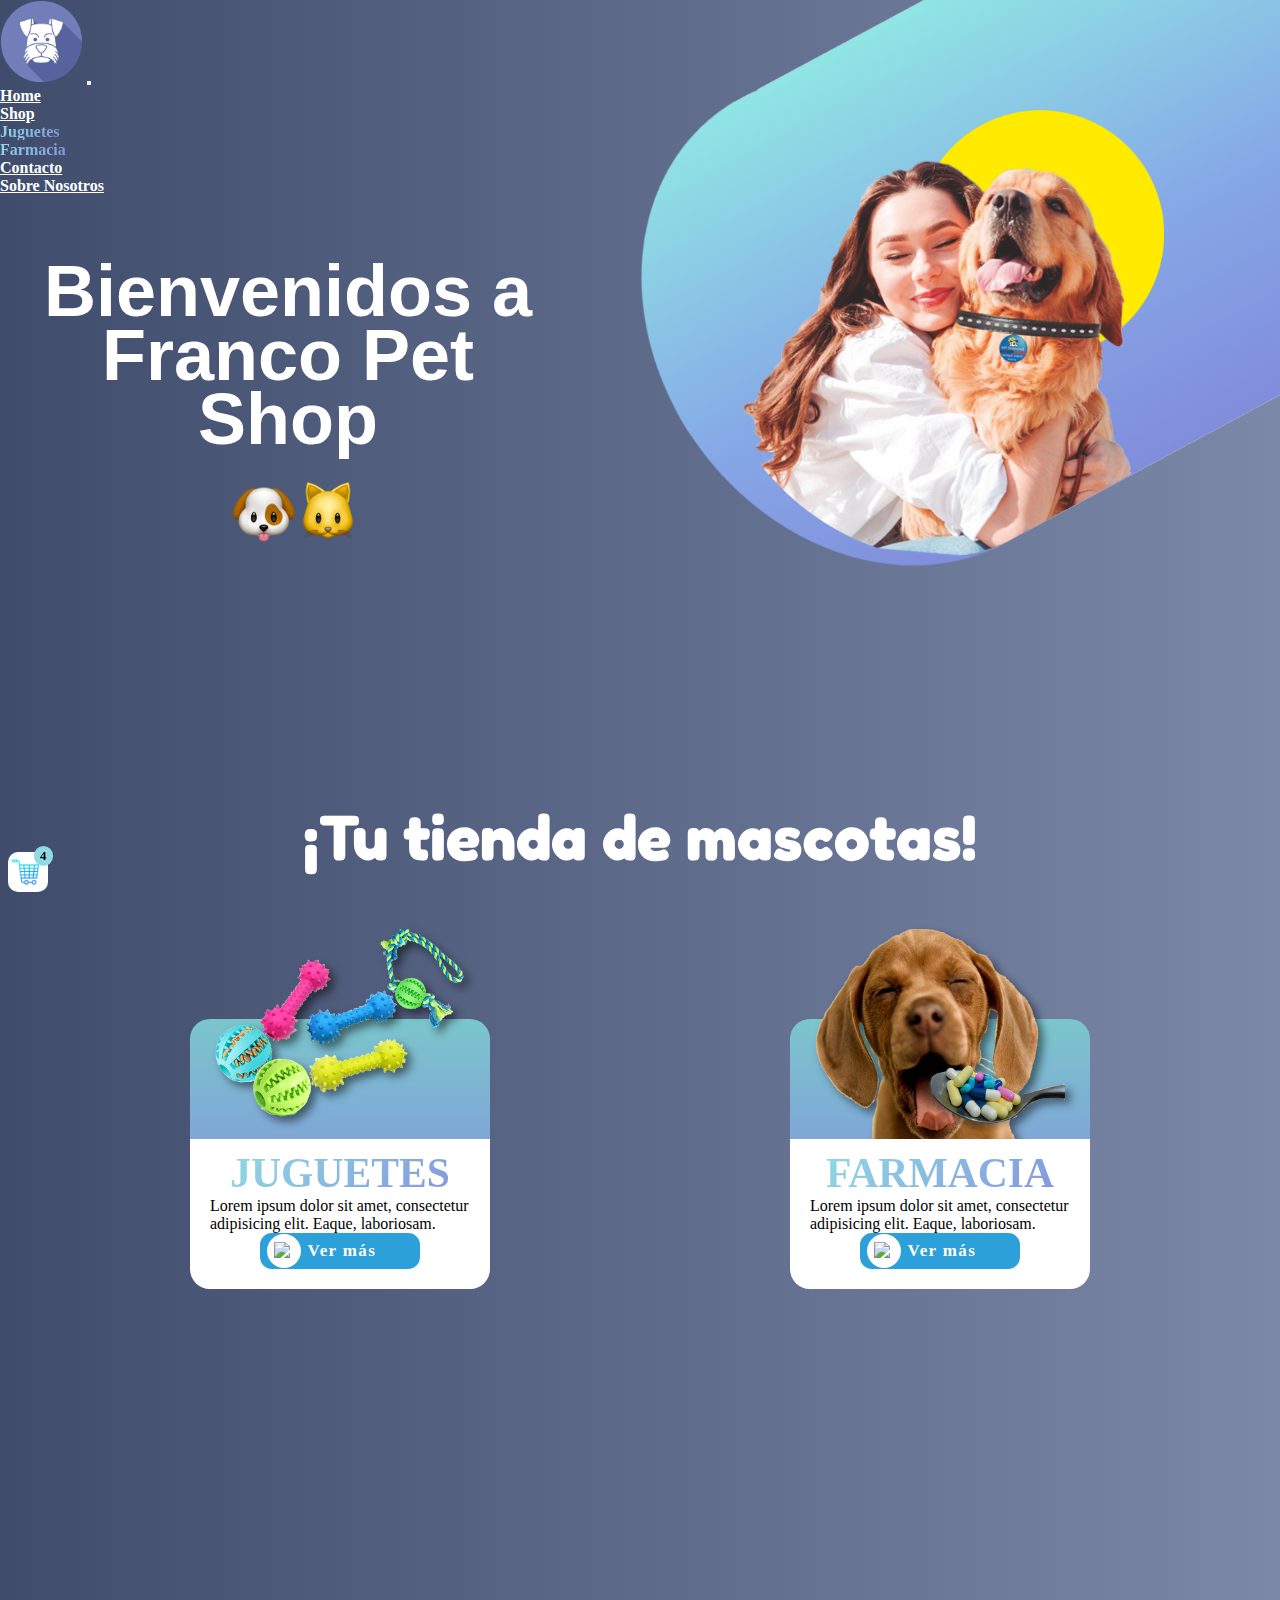
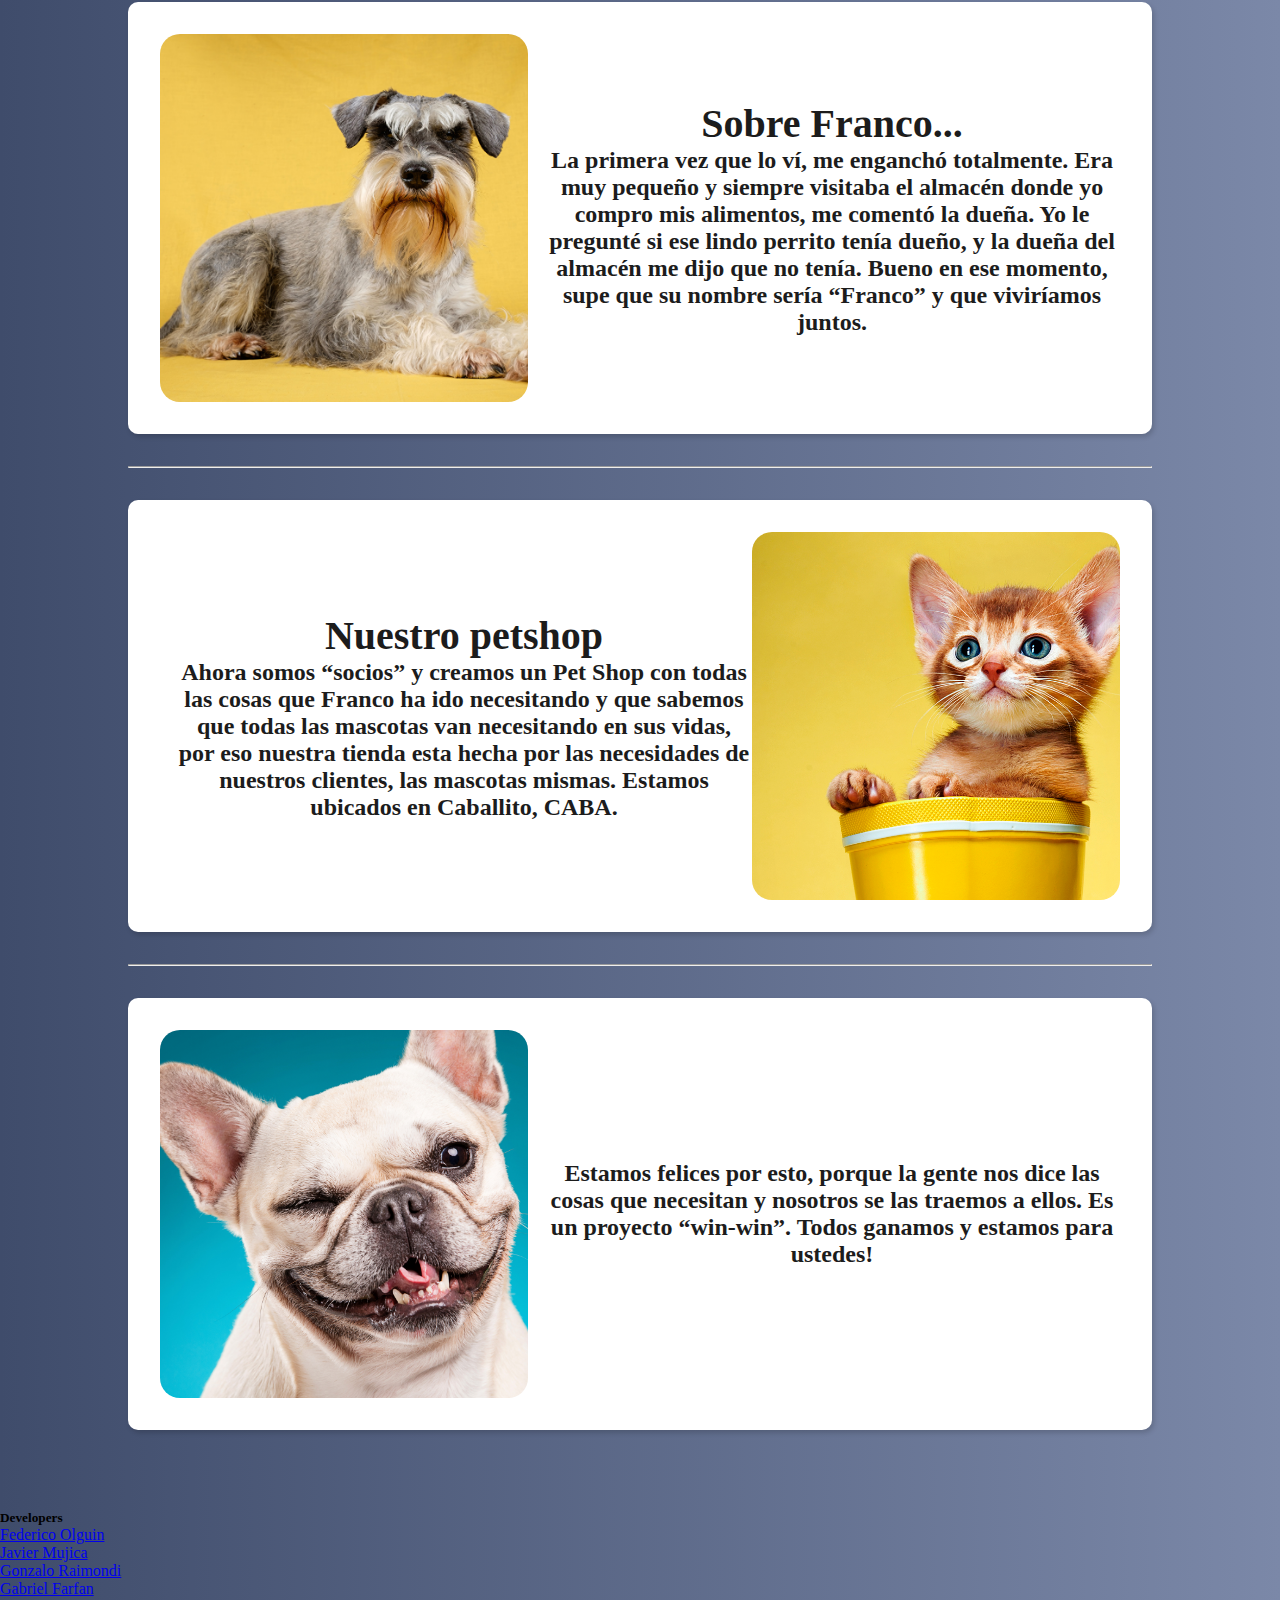
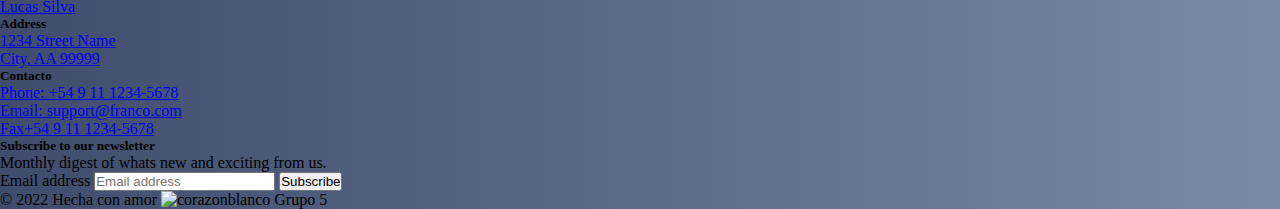
==== commit 9cb1e4e3: "actualizacion index responsive" ====
--- a/index.html
+++ b/index.html
@@ -11,13 +11,17 @@
   <link href="https://cdn.jsdelivr.net/npm/bootstrap@5.1.3/dist/css/bootstrap.min.css" rel="stylesheet"
     integrity="sha384-1BmE4kWBq78iYhFldvKuhfTAU6auU8tT94WrHftjDbrCEXSU1oBoqyl2QvZ6jIW3" crossorigin="anonymous">
   <link rel="stylesheet" href="./styles/main.css">
-  <link rel="shortcut icon" href="./img/elperrito.svg" type="image/x-icon">
+  <link rel="shortcut icon" href="./img/elperrito2.svg" type="image/x-icon">
 
   <title>Pet Shop Franco | Home</title>
 </head>
 
 <body>
   <header>
+    <div class="carritofixed">
+      <span class="contadorfixed">4</span>
+      <img src="./img/carrito-de-compras.png" alt="carritofijado">
+    </div>
     <img src="./img/pibaconperro.png" alt="fotomargenderecho" class="fotomargen">
     <nav class="navbar navbar-expand-lg navbar-light">
       <div class="container-fluid">
@@ -37,12 +41,12 @@
                 Shop
               </a>
               <ul class="dropdown-menu" aria-labelledby="navbarDropdownMenuLink">
-                <li><a class="dropdown-item" href="./juguetes.html">Juguetes</a></li>
-                <li><a class="dropdown-item" href="./farmacia.html">Farmacia</a></li>
+                <li><a class="dropdown-item" href="#">Juguetes</a></li>
+                <li><a class="dropdown-item" href="#">Farmacia</a></li>
               </ul>
             </li>
             <li class="nav-item">
-              <a class="nav-link" href="/contacto.html">Contacto</a>
+              <a class="nav-link" href="#">Contacto</a>
             </li>
             <li class="nav-item">
               <a class="nav-link" href="#">Sobre Nosotros</a>
@@ -60,52 +64,136 @@
     </div>
   </header>
   <main>
-    <h1>¡Tu tienda de mascotas!</h1>
-    <div class="container__cardds">
-      <div class="cardd">
-        <div class="cover">
-          <img src="./img/juguetes.png" alt="juguetes">
-          <div class="img__back"></div>
+    <div class="apartado1">
+      <h1>¡Tu tienda de mascotas!</h1>
+      <div class="container__cardds">
+        <div class="cardd">
+          <div class="cover">
+            <img src="./img/juguetes.png" alt="juguetes">
+            <div class="img__back"></div>
+          </div>
+          <div class="description">
+            <h2>JUGUETES</h2>
+            <p>Lorem ipsum dolor sit amet, consectetur adipisicing elit. Eaque, laboriosam.</p>
+            <div class="button">
+              <a href="">
+              <span class="icon">
+                <img
+                  src="https://emojipedia-us.s3.dualstack.us-west-1.amazonaws.com/thumbs/160/apple/285/face-with-monocle_1f9d0.png"
+                  alt="carrito" />
+              </span>
+              <span>Ver más</span>
+            </a>
+            </div>
+          </div>
         </div>
-        <div class="description">
-          <h2>JUGUETES</h2>
-          <p>Lorem ipsum dolor sit amet, consectetur adipisicing elit. Eaque, laboriosam.</p>
-          <button class="button">
-            <span class="icon">
-              <img
-                src="https://emojipedia-us.s3.dualstack.us-west-1.amazonaws.com/thumbs/160/apple/285/face-with-monocle_1f9d0.png"
-                alt="carrito" />
-            </span>
-            <span>Ver más</span>
-          </button>
+        <div class="cardd">
+          <div class="cover">
+            <img src="./img/farmacia.png" alt="farmacia">
+            <div class="img__back"></div>
+          </div>
+          <div class="description">
+            <h2>FARMACIA</h2>
+            <p>Lorem ipsum dolor sit amet, consectetur adipisicing elit. Eaque, laboriosam.</p>
+            <div class="button">
+              <a href="">
+              <span class="icon">
+                <img
+                  src="https://emojipedia-us.s3.dualstack.us-west-1.amazonaws.com/thumbs/160/apple/285/face-with-monocle_1f9d0.png"
+                  alt="carrito" />
+              </span>
+              <span>Ver más</span>
+            </a>
+            </div>
+          </div>
         </div>
       </div>
-      <div class="cardd">
-        <div class="cover">
-          <img src="./img/farmacia.png" alt="farmacia">
-          <div class="img__back"></div>
-        </div>
-        <div class="description">
-          <h2>FARMACIA</h2>
-          <p>Lorem ipsum dolor sit amet, consectetur adipisicing elit. Eaque, laboriosam.</p>
-          <button class="button">
-            <span class="icon">
-              <img
-                src="https://emojipedia-us.s3.dualstack.us-west-1.amazonaws.com/thumbs/160/apple/285/face-with-monocle_1f9d0.png"
-                alt="carrito" />
-            </span>
-            <span>Ver más</span>
-          </button>
-        </div>
+    </div>
+    <div class="apartado2">
+      <img src="./img/franco1.jpg" alt="perritocontento" class="gatito">
+      <section>
+        <h2>Sobre Franco...</h2>
+        <span>
+          La primera vez que lo ví, me enganchó totalmente. Era muy pequeño y siempre visitaba el almacén donde yo
+          compro mis alimentos, me comentó la dueña. Yo le pregunté si ese lindo perrito tenía dueño, y la dueña del
+          almacén me dijo que no tenía. Bueno en ese momento, supe que su nombre sería “Franco” y que viviríamos
+          juntos.</span>
+      </section>
+    </div>
+    <hr class="featurette-divider">
+    <div class="apartado2">
+      <section>
+        <h2>Nuestro petshop
+        </h2>
+        <span>
+          Ahora somos “socios” y creamos un Pet Shop con todas las cosas que Franco ha ido necesitando y que sabemos que
+          todas las mascotas van necesitando en sus vidas, por eso nuestra tienda esta hecha por las necesidades de
+          nuestros clientes, las mascotas mismas. Estamos ubicados en Caballito, CABA.
+        </span>
+      </section>
+      <img src="./img/franco5.jpg" alt="perritocontento" class="gatito">
+    </div>
+    <hr class="featurette-divider">
+    <div class="apartado2">
+      <img src="./img/franco2.jpg" alt="perritocontento" class="gatito">
+      <div>
+        <span>
+          Estamos felices por esto, porque la gente nos dice las cosas que necesitan y nosotros se las traemos a ellos.
+          Es un proyecto “win-win”. Todos ganamos y estamos para ustedes!
+        </span>
+      </div>
+    </div>
+  </main>
+  <footer class="py-5" style="width: 100vw; padding: 0;">
+    <div class="row">
+      <div class="col-2">
+        <h5>Developers</h5>
+        <ul class="nav flex-column">
+          <li class="nav-item mb-2"><a href="https://github.com/FedericoOlguin" class="nav-link p-0 text-muted">Federico Olguin</a></li>
+          <li class="nav-item mb-2"><a href="https://github.com/jamujica6" class="nav-link p-0 text-muted">Javier Mujica</a></li>
+          <li class="nav-item mb-2"><a href="https://github.com/gonzametaverso" class="nav-link p-0 text-muted">Gonzalo Raimondi</a></li>
+          <li class="nav-item mb-2"><a href="https://github.com/gabriel-farfan" class="nav-link p-0 text-muted">Gabriel Farfan</a></li>
+          <li class="nav-item mb-2"><a href="https://github.com/Mrain00" class="nav-link p-0 text-muted">Lucas Silva</a></li>
+        </ul>
       </div>
 
+      <div class="col-2">
+        <h5>Address</h5>
+        <ul class="nav flex-column">
+          <li class="nav-item mb-2"><a href="#" class="nav-link p-0 text-muted">1234 Street Name</a></li>
+          <li class="nav-item mb-2"><a href="#" class="nav-link p-0 text-muted">City, AA 99999</a></li>
+        </ul>
+      </div>
+
+      <div class="col-2">
+        <h5>Contacto</h5>
+        <ul class="nav flex-column">
+          <li class="nav-item mb-2"><a href="#" class="nav-link p-0 text-muted">Phone: +54 9 11 1234-5678</a></li>
+          <li class="nav-item mb-2"><a href="#" class="nav-link p-0 text-muted">Email: support@franco.com</a></li>
+          <li class="nav-item mb-2"><a href="#" class="nav-link p-0 text-muted">Fax+54 9 11 1234-5678</a></li>
+        </ul>
+      </div>
+
+      <div class="col-4 offset-1">
+        <form>
+          <h5>Subscribe to our newsletter</h5>
+          <p>Monthly digest of whats new and exciting from us.</p>
+          <div class="d-flex w-100 gap-2">
+            <label for="newsletter1" class="visually-hidden">Email address</label>
+            <input id="newsletter1" type="text" class="form-control" placeholder="Email address">
+            <button class="btn btn-primary" type="button">Subscribe</button>
+          </div>
+        </form>
+      </div>
     </div>
-  </main>
-  <footer>
 
+    <div class="d-flex justify-content-center align-items-center py-4 my-4 border-top align-middle">
+      <p class="align-self-center align-middle">© 2022 Hecha con amor <img style="width: 1.5rem;"src="https://emojipedia-us.s3.dualstack.us-west-1.amazonaws.com/thumbs/160/apple/285/white-heart_1f90d.png" alt="corazonblanco"> Grupo 5</p>
+    </div>
   </footer>
   <script src="https://cdn.jsdelivr.net/npm/bootstrap@5.1.3/dist/js/bootstrap.bundle.min.js"
     integrity="sha384-ka7Sk0Gln4gmtz2MlQnikT1wXgYsOg+OMhuP+IlRH9sENBO0LRn5q+8nbTov4+1p"
     crossorigin="anonymous"></script>
 </body>
+
 </html>--- a/styles/main.css
+++ b/styles/main.css
@@ -1,298 +1,496 @@
-
-@import url("https://fonts.googleapis.com/css2?family=Fredoka+One&display=swap");
-* {
-  margin: 0;
-  padding: 0;
-  box-sizing: border-box;
-}
-
-body {
-  width: 100%;
-  background: #606c88; /* fallback for old browsers */
-  background: -webkit-linear-gradient(
-    to right,
-    #3f4c6b 40%,
-    #606c88 60%
-  ); /* Chrome 10-25, Safari 5.1-6 */
-  background: linear-gradient(
-    to right,
-    #3f4c6b,
-    #606c88
-  ); /* W3C, IE 10+/ Edge, Firefox 16+, Chrome 26+, Opera 12+, Safari 7+ */
-}
-label {
-  color: white;
-  font-weight: 700;
-}
-.labelSearch {
-  margin-right: 1rem;
-  font-size: 1.3rem;
-}
-.inputSearch {
-  border-radius: 8px;
-}
-form {
-  width: 50%;
-  align-self: center;
-}
-.parrafoContacto {
-  color: white;
-  font-size: 2rem;
-  text-align: center;
-  margin-bottom: 5rem;
-}
-
-.contCardIndividual {
-  width: 30rem;
-}
-.cardContainer {
-  display: flex;
-  flex-wrap: wrap;
-  width: 90%;
-  align-self: center;
-}
-.card {
-  border-radius: 10px;
-  background-color: #2c4c64;
-  color: white;
-}
-header {
-  width: 100%;
-  /* height: 100vh; */
-  min-height: 45rem;
-}
-header nav a {
-  color: #fff !important;
-  font-weight: 800 !important;
-}
-.divSearch {
-  display: flex;
-  justify-content: flex-end;
-  width: 90%;
-}
-.logo {
-  width: 5.2rem;
-}
-.dropdown-item {
-  background: linear-gradient(180deg, #ef32d9 0%, #89fffd 100%);
-  -webkit-background-clip: text;
-  -webkit-text-fill-color: transparent;
-  text-shadow: #ffffff00 0 0 0 !important;
-}
-.fotomargen {
-  position: absolute;
-  width: 40rem;
-  right: 0;
-  top: 0;
-}
-
-.textoheader {
-  display: flex;
-  flex-direction: column;
-  flex-wrap: wrap;
-  margin-top: 4rem;
-  margin-left: 2rem;
-  width: 40%;
-}
-.textoheader span {
-  font-family: -apple-system, BlinkMacSystemFont, "Segoe UI", Roboto, Oxygen, Ubuntu,
-    Cantarell, "Open Sans", "Helvetica Neue", sans-serif;
-  font-size: 4.5rem;
-  display: flex;
-  flex-wrap: wrap;
-  z-index: 100;
-  color: #fff;
-  font-weight: 800;
-  line-height: 4rem;
-  justify-content: center;
-  text-align: center;
-}
-.imagenes-apple {
-  margin-top: 1.7rem;
-  display: flex;
-  flex-direction: row;
-  flex-wrap: wrap;
-  justify-content: center;
-  z-index: 100 !important;
-}
-.dog-apple {
-  width: 4rem;
-  margin-left: 1rem;
-}
-.cat-apple {
-  width: 4rem;
-}
-main {
-  min-height: 100vh;
-}
-main > h1 {
-  position: relative;
-  top: 5rem;
-  color: #fff;
-  font-weight: 800;
-  text-align: center;
-  font-size: 4rem;
-  font-family: "Fredoka One", cursive;
-  margin-bottom: 10rem;
-}
-.container__cardds {
-  max-width: 1200px;
-  margin: auto;
-  margin-top: 100px;
-  display: flex;
-  flex-wrap: wrap;
-  justify-content: space-around;
-  margin-bottom: 2rem;
-}
-
-.cardd {
-  width: 300px;
-  margin: 10px;
-  transition: all 300ms;
-}
-
-.cardd:hover {
-  width: 350px;
-}
-
-.cardd .cover {
-  width: 100%;
-  height: 250px;
-  position: relative;
-  overflow: hidden;
-}
-
-.cardd .cover img {
-  width: 250px;
-  display: block;
-  margin: auto;
-  position: relative;
-  top: 40px;
-  z-index: 1;
-  filter: drop-shadow(5px 5px 4px rgba(0, 0, 0, 0.5));
-  transition: all 400ms;
-}
-
-.cardd:hover .cover img {
-  top: 0px;
-  filter: none;
-}
-
-.cardd .img__back {
-  width: 100%;
-  height: 200px;
-  position: absolute;
-  bottom: -80px;
-  left: 0;
-  background-size: cover;
-  border-radius: 20px;
-  transition: all 300ms;
-}
-
-.cardd:nth-of-type(1) .img__back {
-  background: #be93c5; /* fallback for old browsers */
-  background: -webkit-linear-gradient(
-    to bottom,
-    #7bc6cc,
-    #be93c5
-  ); /* Chrome 10-25, Safari 5.1-6 */
-  background: linear-gradient(
-    to bottom,
-    #7bc6cc,
-    #be93c5
-  ); /* W3C, IE 10+/ Edge, Firefox 16+, Chrome 26+, Opera 12+, Safari 7+ */
-}
-
-.cardd:nth-of-type(2) .img__back {
-  background: #be93c5; /* fallback for old browsers */
-  background: -webkit-linear-gradient(
-    to bottom,
-    #7bc6cc,
-    #be93c5
-  ); /* Chrome 10-25, Safari 5.1-6 */
-  background: linear-gradient(
-    to bottom,
-    #7bc6cc,
-    #be93c5
-  ); /* W3C, IE 10+/ Edge, Firefox 16+, Chrome 26+, Opera 12+, Safari 7+ */
-}
-
-.cardd:hover .img__back {
-  bottom: -40px;
-}
-
-.cardd .description {
-  background: white;
-  margin-top: -10px;
-  padding: 20px;
-  border-radius: 0px 0px 20px 20px;
-  transition: all 300ms;
-}
-
-.cardd:hover .description {
-  padding: 40px;
-}
-.description h2 {
-  background: linear-gradient(135deg, #ef32d9 0%, #89fffd 100%);
-  -webkit-text-fill-color: transparent;
-  -webkit-background-clip: text;
-  text-shadow: #ffffff00 0 0 0 !important;
-  text-align: center;
-  font-size: 2.6rem;
+@import url('https://fonts.googleapis.com/css2?family=Fredoka+One&display=swap');
+*{
+    margin: 0;
+    padding: 0;
+    box-sizing: border-box;
+}
+.carritofixed{
+    position: fixed;
+    display: flex;
+    justify-content: center;
+    align-items: center;
+    bottom: .5rem;
+    left: .5rem;
+    width: 2.5rem;
+    height: 2.5rem;
+    background-color: #fff;
+    border-radius:10px;
+    z-index: 100000;
+}
+.carritofixed img{
+    display: flex;
+    align-items: center;
+    justify-content: center;
+    position: relative;
+    margin: auto;
+    right: .75rem;
+    width: 1.7rem;
+    z-index: 100000;
+}
+.contadorfixed{
+    position: relative;
+    text-align: center;
+    display: flex;
+    justify-content: center;
+    align-items: center;
+    top: -1rem;
+    left: 1.8rem;
+    padding: .6rem;
+    font-size: .8rem;
+    font-weight: 800;
+    width: 1rem;
+    height: 1rem;
+    background-color: #8fdae5;
+    border-radius: 10px;
+    z-index: 100000;
+}
+body{
+width: 100%;
+background: #606c88;  /* fallback for old browsers */
+background: -webkit-linear-gradient(to right, #3f4c6b 40%, #606c88 60%);  /* Chrome 10-25, Safari 5.1-6 */
+background: linear-gradient(to right, #3f4c6b, #7b88a8); /* W3C, IE 10+/ Edge, Firefox 16+, Chrome 26+, Opera 12+, Safari 7+ */
+
+}
+header{
+    width: 100%;
+    min-height: 100%;
+}
+header nav a{
+    color: #fff!important;
+    font-weight: 800!important;
+}
+.logo{
+    width: 5.2rem;
+}
+.dropdown-item{
+    background: linear-gradient(135deg, #90dfe4 0%, #8392df 100%);
+    -webkit-background-clip: text;
+    -webkit-text-fill-color: transparent;
+    text-shadow: #ffffff00 0 0 0 !important;
+}
+.fotomargen{
+    position: absolute;
+    width: 40rem;
+    right: 0;
+    top: 0;
+}
+.textoheader{
+    display: flex;
+    flex-direction: column;
+    flex-wrap: wrap;
+    margin-top: 4rem;
+    margin-left: 2rem;
+    width: 40%;
+}
+.textoheader span{
+    font-family: -apple-system, BlinkMacSystemFont, 'Segoe UI', Roboto, Oxygen, Ubuntu, Cantarell, 'Open Sans', 'Helvetica Neue', sans-serif;
+    font-size: 4.5rem;
+    display: flex;
+    flex-wrap: wrap;
+    z-index: 100;
+    color: #fff;
+    font-weight: 800;
+    line-height: 4rem;
+    justify-content: center;
+    text-align: center;
+}
+.imagenes-apple{
+    margin-top: 1.7rem;
+    display: flex;
+    flex-direction: row;
+    flex-wrap: wrap;
+    justify-content: center;
+    z-index: 100!important;
+}
+.dog-apple{
+    width: 4rem;
+    margin-left: 1rem;
+}
+.cat-apple{
+    width: 4rem;
+
+}
+
+
+
+
+/* main */
+
+
+main{
+    min-height: 100vh;
+    margin-top: 5rem;
+    margin-bottom: 5rem;
+}
+
+.container__cardds{
+    max-width: 1200px;
+    margin: auto;
+    margin-top: 100px;
+    display: flex;
+    flex-wrap: wrap;
+    justify-content: space-around;
+    margin-bottom: 2rem;
+}
+
+.cardd{
+    width: 300px;
+    margin: 10px;
+    transition: all 300ms;
+}
+
+.cardd:hover{
+    width: 350px;
+}
+
+.cardd .cover{
+    width: 100%;
+    height: 250px;
+    position: relative;
+    overflow: hidden;
+}
+
+.cardd .cover img{
+    width: 250px;
+    display: block;
+    margin: auto;
+    position: relative;
+    top: 40px;
+    z-index: 1;
+    filter: drop-shadow(5px 5px 4px rgba(0,0,0,0.5));
+    transition: all 400ms;
+}
+
+.cardd:hover .cover img{
+    top: 0px;
+    filter: none;
+}
+
+.cardd .img__back{
+    width: 100%;
+    height: 200px;
+    position: absolute;
+    bottom: -80px;
+    left: 0;
+    background-size: cover;
+    border-radius: 20px;
+    transition: all 300ms;
+}
+
+.cardd:nth-of-type(1) .img__back{
+    background: #BE93C5;  /* fallback for old browsers */
+background: -webkit-linear-gradient(to bottom, #7BC6CC, #8392df);  /* Chrome 10-25, Safari 5.1-6 */
+background: linear-gradient(to bottom, #7BC6CC, #8392df); /* W3C, IE 10+/ Edge, Firefox 16+, Chrome 26+, Opera 12+, Safari 7+ */
+
+}
+
+.cardd:nth-of-type(2) .img__back{
+    background: #BE93C5;  /* fallback for old browsers */
+background: -webkit-linear-gradient(to bottom, #7BC6CC, #8392df);  /* Chrome 10-25, Safari 5.1-6 */
+background: linear-gradient(to bottom, #7BC6CC, #8392df); /* W3C, IE 10+/ Edge, Firefox 16+, Chrome 26+, Opera 12+, Safari 7+ */
+
+}
+
+.cardd:hover .img__back{
+    bottom: -40px;
+}
+
+.cardd .description{
+    background: white;
+    margin-top: -10px;
+    padding: 20px;
+    border-radius: 0px 0px 20px 20px;
+    transition: all 300ms;
+}
+
+.cardd:hover .description{
+    padding: 40px;
+}
+.description h2{
+    background: linear-gradient(135deg, #90dfe4 0%,  #8392df 100%);
+    -webkit-text-fill-color: transparent;
+    -webkit-background-clip: text;
+    text-shadow: #ffffff00 0 0 0 !important;
+    text-align: center;
+    font-size: 2.6rem;
 }
 /* From cssbuttons.io by @fanishah */
-.button {
-  font-family: inherit;
-  background: #2ca0d9;
-  color: white;
-  padding: 0.35em 0;
-  font-size: 17px;
-  border: none;
-  border-radius: 0.7em;
-  letter-spacing: 0.08em;
-  position: relative;
-  display: flex;
-  align-content: center;
-  align-items: center;
-  overflow: hidden;
-  height: 2.1em;
-  padding-left: 2.8em;
-  padding-right: 0.9em;
-  margin: auto;
-}
-
-.button .icon {
-  background: #fff;
-  height: 2em;
-  width: 2em;
-  border-radius: 2em;
-  position: absolute;
-  display: flex;
-  align-items: center;
-  justify-content: center;
-  left: 0.4em;
-  transition: all 0.5s;
-}
-
-.icon img {
-  margin: auto;
-  transition: all 0.5s;
-  color: #2ca0d9;
-  width: 1.2rem;
-  height: 1.2rem;
-}
-
-.button:hover .icon img {
-  width: 2rem;
-  height: 2rem;
-  transform: rotate(360deg);
-}
-
-.button:hover .icon {
-  width: calc(100% - 0.85rem);
-  border-radius: 0.5em;
-}
-.button span {
-  font-weight: 600;
-}
-
+.button{
+    font-family: inherit;
+    background: #2CA0D9;
+    color: white;
+    padding: 0.35em 0;
+    font-size: 17px;
+    border: none;
+    border-radius: 0.7em;
+    letter-spacing: 0.08em;
+    position: relative;
+    display: flex;
+    align-content: center;
+    align-items: center;
+    overflow: hidden;
+    height: 2.1em;
+    padding-left: 2.8em;
+    padding-right: 0.9em;
+    margin: auto;
+    width: 10rem;
+   }
+   
+   .button .icon {
+    background: #fff;
+    height: 2em;
+    width: 2em;
+    border-radius: 2em;
+    position: absolute;
+    display: flex;
+    align-items: center;
+    justify-content: center;
+    left: 0.4em;
+    transition: all 0.5s;
+    top: 1px;
+   }
+   
+   .icon img {
+    margin: auto;
+    transition: all 0.5s;
+    color: #2CA0D9;
+    width: 1.2rem;
+    height: 1.2rem;
+   }
+   
+   .button:hover .icon img {
+       width: 2rem;
+       height: 2rem;
+       transform: rotate(360deg);
+   }
+   
+   .button:hover .icon {
+    width: calc(100% - 0.85rem);
+    border-radius: 0.5em;
+   }
+   .button span, .button a{
+       text-decoration: none;
+       color: #fff;
+       font-weight: 600;
+   }
+   /* farmacias y juguetes */
+
+
+
+   .apartado1{
+       margin-top:10rem;
+    min-height: 100vh;
+    width: 100%;
+}
+.apartado1>h1{
+    position: relative;
+    top: 6rem;
+    color: #fff;
+    font-weight: 800;
+    text-align: center;
+    font-size: 4rem;
+    font-family: 'Fredoka One', cursive;
+}
+
+
+
+
+/* fotos de perros y texto */
+
+
+
+
+   .apartado2{
+    background: #fff;
+       border-radius: 10px;
+       padding: 2rem;
+       display: flex;
+       justify-content:space-evenly;
+       align-items: center;
+       flex-wrap: wrap;
+       min-height: 40vh;
+       width: 80%;
+       margin: auto;
+       box-shadow: rgb(0 0 0 / 16%) 2px 3px 5px 0px;
+   }
+   .apartado2 img{
+       width: 23rem;
+       height: 23rem;
+       border-radius: 20px 20px 20px 20px;
+   }
+   .apartado2 section, .apartado2 div{
+       margin-left: 1rem;
+    color: #1c1c1c;
+    width: 60%;
+       text-align: center;
+       align-self: center;
+ }
+ .apartado2>section>span, .apartado2>div>span{
+     font-weight: 600;
+     font-size: 1.5rem;
+ }
+ .apartado2>section>h2{
+     font-size: 2.5rem;
+     font-weight: 800;
+ }
+ .featurette-divider{
+     width: 80%;
+     margin: 2rem auto;
+ }
+ .gatito{
+     object-fit: cover;
+     min-width: 10rem;
+ }
+
+                                                                                                    /* FOOTER */
+
+footer{
+    width: 100%!important;
+    padding: 0!important;
+}
+.row{
+    width: 100%!important;
+    justify-content: center!important;
+    align-items: center!important;
+}
+@media (max-width: 576px) {
+    .textoheader{
+        display: flex;
+        flex-direction: column;
+        flex-wrap: wrap;
+        width: 80%;
+        align-items: center;
+        margin: auto;
+        position: relative;
+        top: 12rem;
+        justify-content: center;
+        align-content: center;
+    }
+    .textoheader span{
+        font-size: 3rem;
+    }
+    .fotomargen{
+        width: 20rem;
+    }
+    .apartado1 h1{
+        font-size: 3rem;
+    }
+    .apartado2>section, .apartado2>div{
+        width: 90%;
+    }
+    .apartado2>section>h2{
+        font-size: 2rem;
+    }
+    .apartado2>section>span, .apartado2>div>span{
+        font-size: 1.1rem;
+    }
+    .apartado2 img {
+        width: 23rem;
+        height: 10rem;
+        border-radius: 20px 20px 20px 20px;
+    }
+}
+@media (min-width: 576px) and (max-width:768px) { 
+    .fotomargen{
+        width: 35rem;
+    }
+    .textoheader{
+        display: flex;
+        flex-direction: column;
+        flex-wrap: wrap;
+        width: 96%;
+        align-items: center;
+        margin: auto;
+        margin-top: 28rem ;
+        justify-content: center;
+        align-content: center;
+    }
+    .textoheader span{
+        font-size: 3.3rem;
+    }
+    main{
+        margin-top: 1rem;
+    }
+    .apartado1{
+        margin-top: 1rem;
+    }
+    .apartado1 h1{
+        font-size: 3rem;
+    }
+    .apartado2>section, .apartado2>div{
+        width: 80%;
+    }
+    .apartado2>section>h2{
+        font-size: 2rem;
+    }
+    .apartado2>section>span, .apartado2>div>span{
+        font-size: 1.15rem;
+    }
+    .apartado2 img {
+        width: 23rem;
+        height: 15rem;
+        border-radius: 20px 20px 20px 20px;
+    }
+ }
+ @media (min-width: 768px) and (max-width: 992px){ 
+     .fotomargen{
+         width: 30rem;
+     }
+     .textoheader{
+         width: 50%;
+     }
+     .textoheader span{
+         font-size: 3.5rem;
+     }
+     main{
+        margin-top: 1rem;
+    }
+    .apartado1{
+        margin-top: 1rem;
+    }
+    .apartado1 h1{
+        font-size: 3.5rem;
+    }
+    .apartado2>section{
+        width: 80%;
+    }
+    .apartado2>section>h2{
+        font-size: 2rem;
+    }
+    .apartado2>section>span, .apartado2>div>span{
+        font-size: 1.3rem;
+    }
+    .apartado2 img {
+        width: 23rem;
+        height: 15rem;
+        border-radius: 20px 20px 20px 20px;
+    }
+  }
+  @media (min-width: 992px) and (max-width: 1200px){ 
+    .apartado2>section{
+        width: 80%;
+    }
+    .apartado2>section>h2{
+        font-size: 2rem;
+    }
+    .apartado2>section>span, .apartado2>div>span{
+        font-size: 1.3rem;
+    }
+    .textoheader{
+        width: 56%;
+    }
+    .textoheader span{
+        font-size: 3rem;
+    }
+   }
+   @media (min-width: 1515px) { 
+    .textoheader{
+        width: 55%;
+        margin: auto;
+        text-align: center;
+        margin-top: 15rem;
+    }
+    .fotomargen{
+        width: 38rem;
+    }
+    }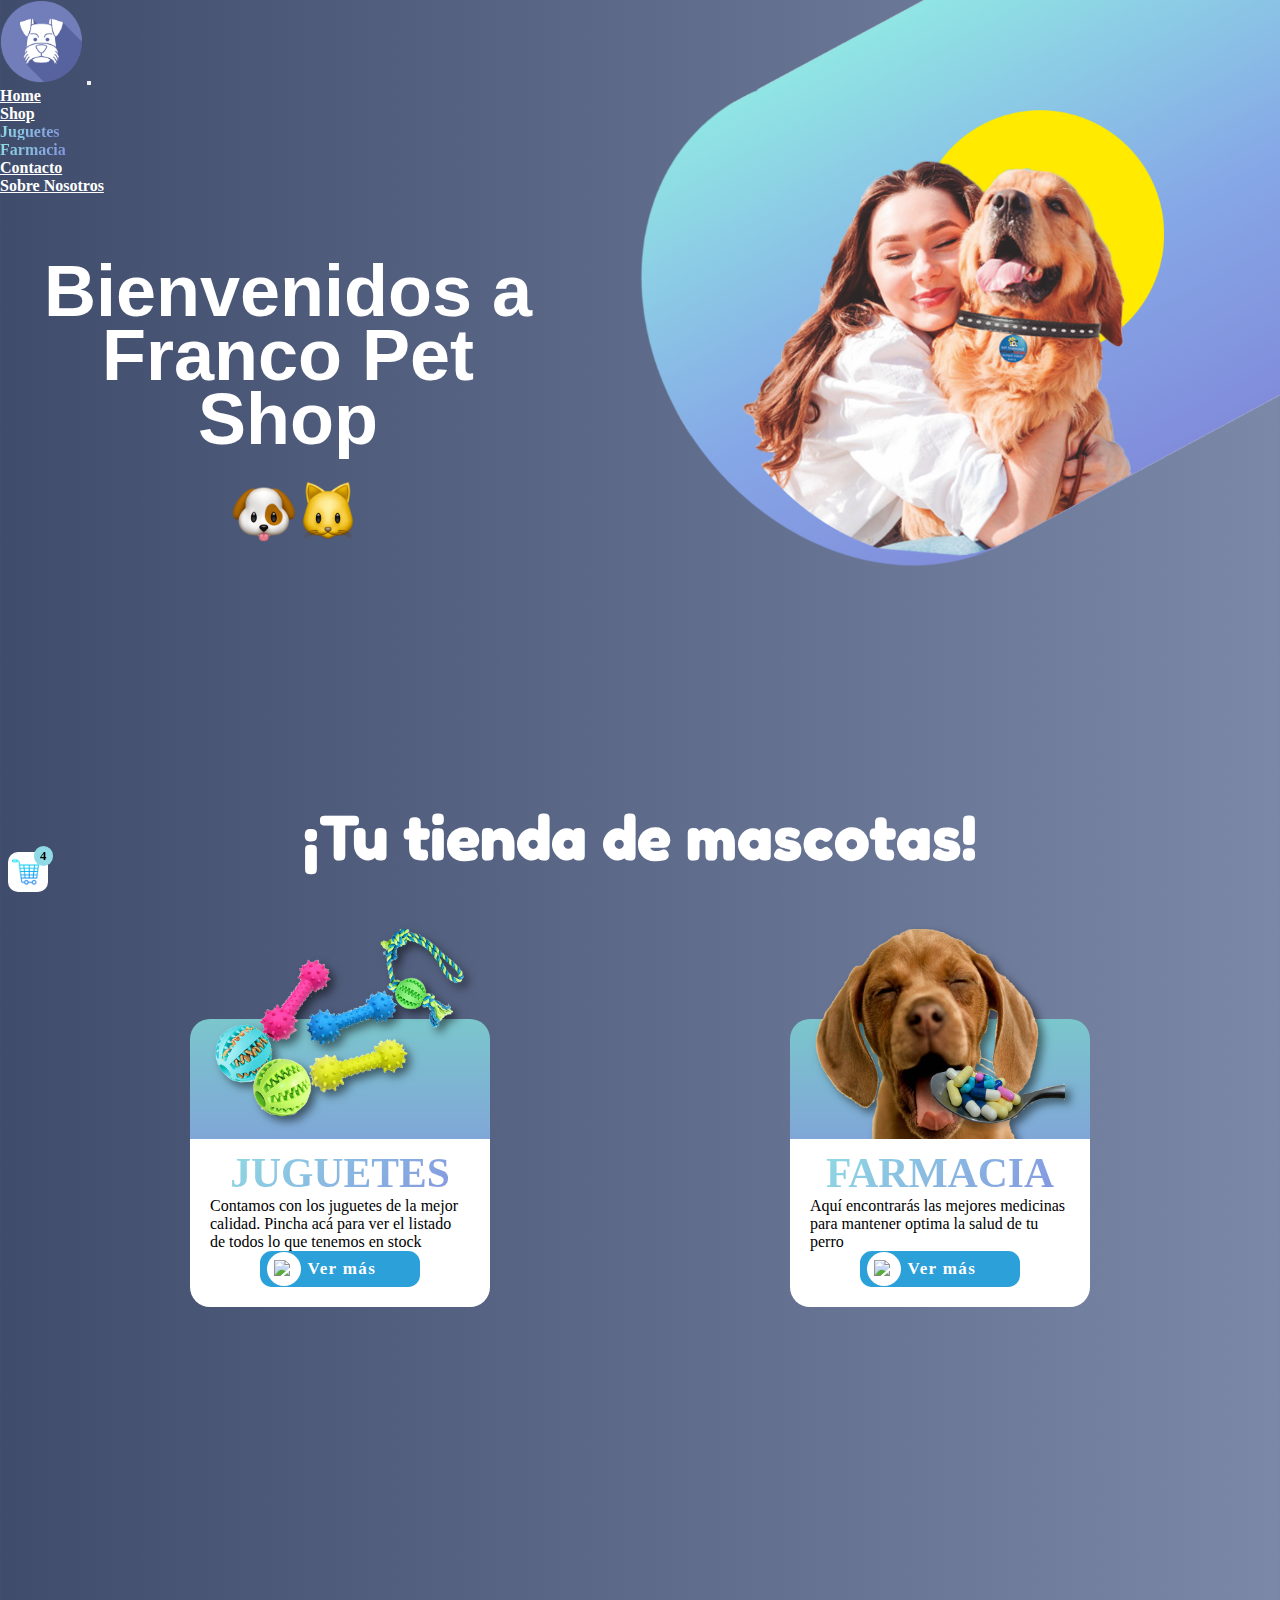
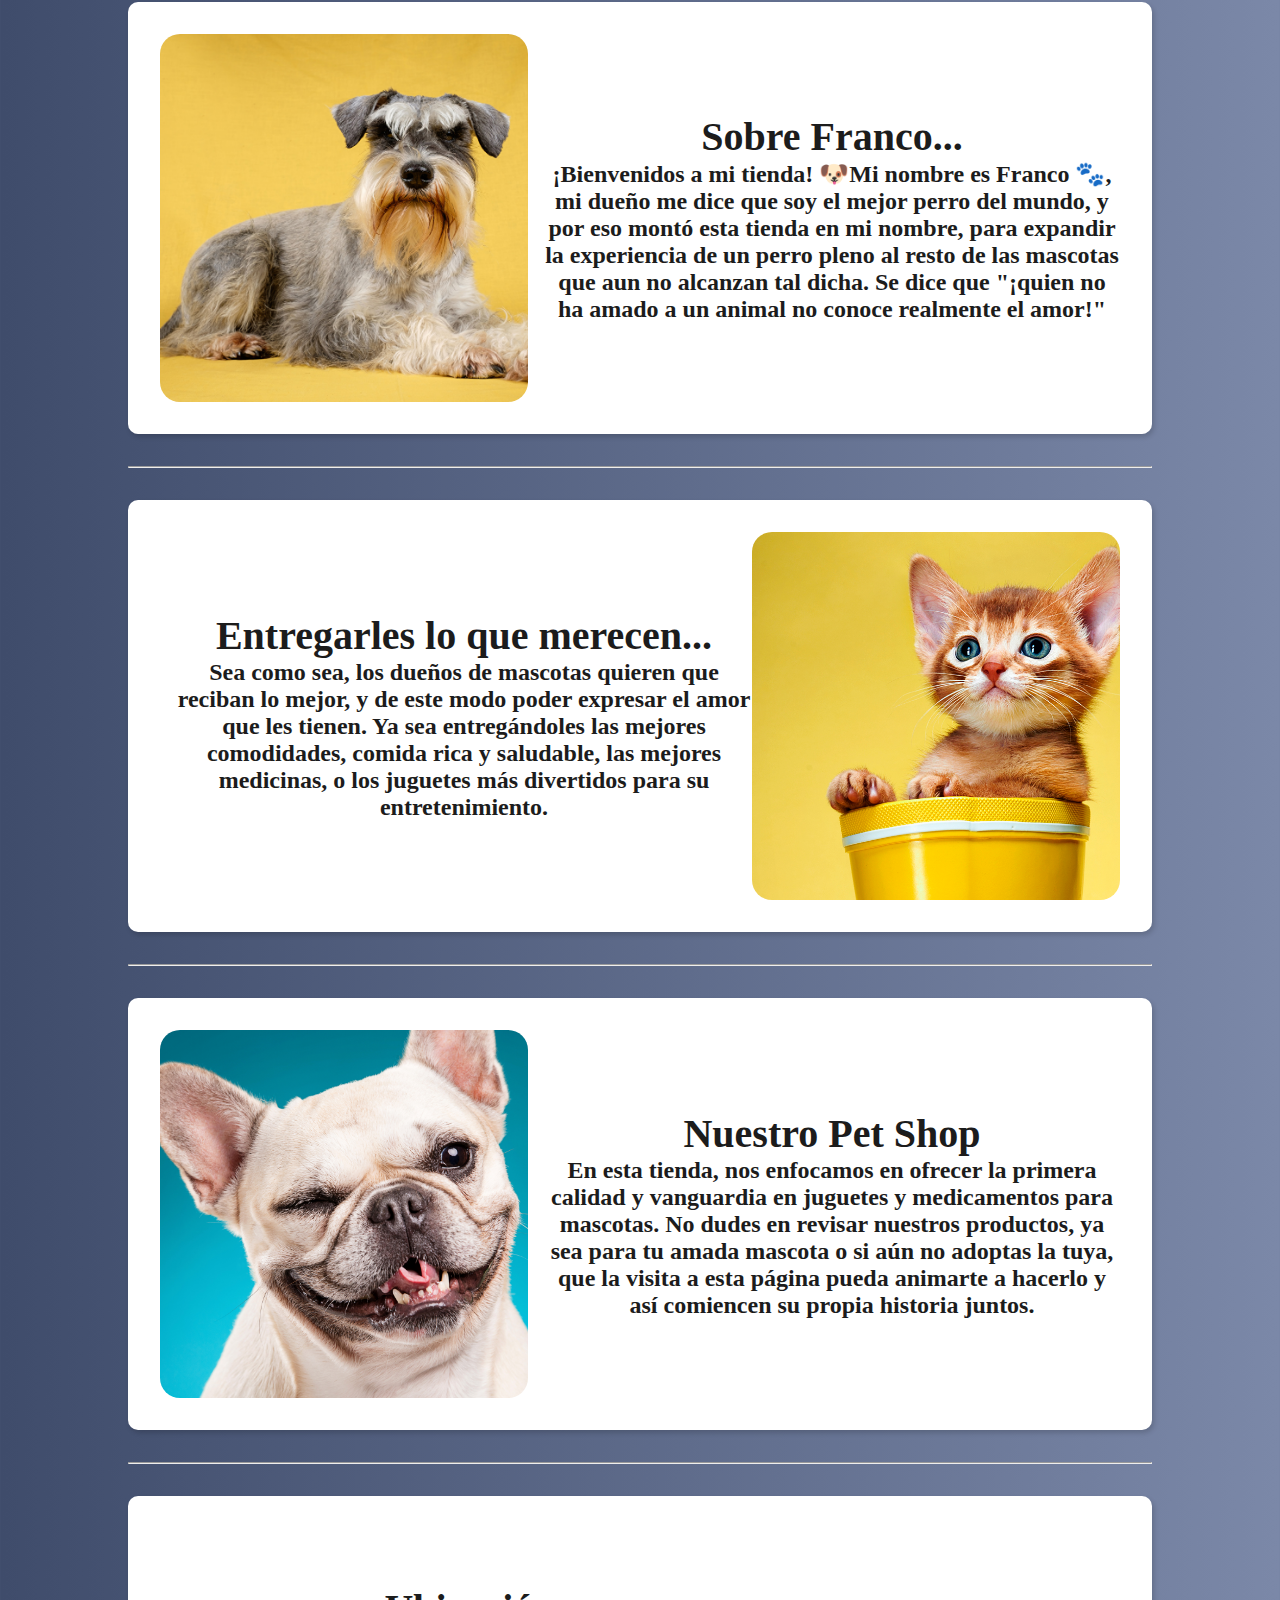
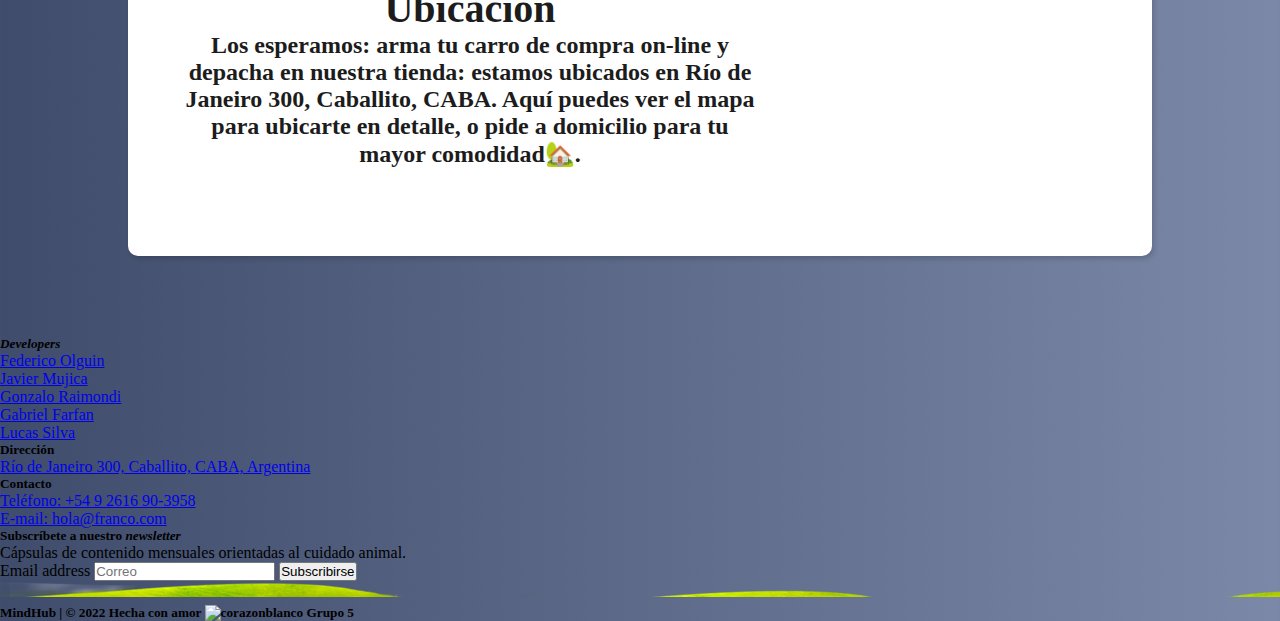
==== commit 1fa6ce9c: "index con contenido y footer con pasto" ====
--- a/index.html
+++ b/index.html
@@ -10,7 +10,7 @@
   <link href="https://fonts.googleapis.com/css2?family=Fredoka+One&display=swap" rel="stylesheet">
   <link href="https://cdn.jsdelivr.net/npm/bootstrap@5.1.3/dist/css/bootstrap.min.css" rel="stylesheet"
     integrity="sha384-1BmE4kWBq78iYhFldvKuhfTAU6auU8tT94WrHftjDbrCEXSU1oBoqyl2QvZ6jIW3" crossorigin="anonymous">
-  <link rel="stylesheet" href="./styles/main.css">
+  <link rel="stylesheet" href="/styles/main.css">
   <link rel="shortcut icon" href="./img/elperrito2.svg" type="image/x-icon">
 
   <title>Pet Shop Franco | Home</title>
@@ -41,8 +41,8 @@
                 Shop
               </a>
               <ul class="dropdown-menu" aria-labelledby="navbarDropdownMenuLink">
-                <li><a class="dropdown-item" href="#">Juguetes</a></li>
-                <li><a class="dropdown-item" href="#">Farmacia</a></li>
+                <li><a class="dropdown-item" href="/juguetes.html">Juguetes</a></li>
+                <li><a class="dropdown-item" href="/farmacia.html">Farmacia</a></li>
               </ul>
             </li>
             <li class="nav-item">
@@ -74,9 +74,9 @@
           </div>
           <div class="description">
             <h2>JUGUETES</h2>
-            <p>Lorem ipsum dolor sit amet, consectetur adipisicing elit. Eaque, laboriosam.</p>
+            <p>Contamos con los juguetes de la mejor calidad. Pincha acá para ver el listado de todos lo que tenemos en stock</p>
             <div class="button">
-              <a href="">
+              <a href="/juguetes.html">
               <span class="icon">
                 <img
                   src="https://emojipedia-us.s3.dualstack.us-west-1.amazonaws.com/thumbs/160/apple/285/face-with-monocle_1f9d0.png"
@@ -94,9 +94,9 @@
           </div>
           <div class="description">
             <h2>FARMACIA</h2>
-            <p>Lorem ipsum dolor sit amet, consectetur adipisicing elit. Eaque, laboriosam.</p>
+            <p>Aquí encontrarás las mejores medicinas para mantener optima la salud de tu perro</p>
             <div class="button">
-              <a href="">
+              <a href="/farmacia.html">
               <span class="icon">
                 <img
                   src="https://emojipedia-us.s3.dualstack.us-west-1.amazonaws.com/thumbs/160/apple/285/face-with-monocle_1f9d0.png"
@@ -114,21 +114,16 @@
       <section>
         <h2>Sobre Franco...</h2>
         <span>
-          La primera vez que lo ví, me enganchó totalmente. Era muy pequeño y siempre visitaba el almacén donde yo
-          compro mis alimentos, me comentó la dueña. Yo le pregunté si ese lindo perrito tenía dueño, y la dueña del
-          almacén me dijo que no tenía. Bueno en ese momento, supe que su nombre sería “Franco” y que viviríamos
-          juntos.</span>
+          ¡Bienvenidos a mi tienda! 🐶Mi nombre es Franco 🐾, mi dueño me dice que soy el mejor perro del mundo, y por eso montó esta tienda en mi nombre, para expandir la experiencia de un perro pleno al resto de las mascotas que aun no alcanzan tal dicha. Se dice que <b>"¡quien no ha amado a un animal no conoce realmente el amor!"</b> </span>
       </section>
     </div>
     <hr class="featurette-divider">
     <div class="apartado2">
       <section>
-        <h2>Nuestro petshop
+        <h2>Entregarles lo que merecen...
         </h2>
         <span>
-          Ahora somos “socios” y creamos un Pet Shop con todas las cosas que Franco ha ido necesitando y que sabemos que
-          todas las mascotas van necesitando en sus vidas, por eso nuestra tienda esta hecha por las necesidades de
-          nuestros clientes, las mascotas mismas. Estamos ubicados en Caballito, CABA.
+          Sea como sea, los dueños de mascotas quieren que reciban lo mejor, y de este modo poder expresar el amor que les tienen. Ya sea entregándoles las mejores comodidades, comida rica y saludable, las mejores medicinas, o los juguetes más divertidos para su entretenimiento. 
         </span>
       </section>
       <img src="./img/franco5.jpg" alt="perritocontento" class="gatito">
@@ -136,59 +131,71 @@
     <hr class="featurette-divider">
     <div class="apartado2">
       <img src="./img/franco2.jpg" alt="perritocontento" class="gatito">
-      <div>
-        <span>
-          Estamos felices por esto, porque la gente nos dice las cosas que necesitan y nosotros se las traemos a ellos.
-          Es un proyecto “win-win”. Todos ganamos y estamos para ustedes!
+      <section>
+        <h2>Nuestro Pet Shop
+        </h2>
+        <span>
+          En esta tienda, nos enfocamos en ofrecer la primera calidad y vanguardia en juguetes y medicamentos para mascotas. No dudes en revisar nuestros productos, ya sea para tu amada mascota o si aún no adoptas la tuya, que la visita a esta página pueda animarte a hacerlo y así comiencen su propia historia juntos.
         </span>
-      </div>
+      </section>
+    </div>
+    <hr class="featurette-divider">
+    <div class="apartado2">
+      <section>
+        <h2>Ubicación
+        </h2>
+        <span>
+          Los esperamos: arma tu carro de compra on-line y depacha en nuestra tienda: estamos ubicados en Río de Janeiro 300, Caballito, CABA. Aquí puedes ver el mapa para ubicarte en detalle, o pide a domicilio para tu mayor comodidad🏡. 
+        </span>
+      </section>
+      <iframe src="https://www.google.com/maps/embed?pb=!1m18!1m12!1m3!1d3283.6871004429395!2d-58.43257238531281!3d-34.61207296544615!2m3!1f0!2f0!3f0!3m2!1i1024!2i768!4f13.1!3m3!1m2!1s0x95bcca429815227f%3A0x5d302e497c2cda87!2sR%C3%ADo%20de%20Janeiro%20300%2C%20C1405CCB%20CABA%2C%20Argentina!5e0!3m2!1ses!2scl!4v1644529172618!5m2!1ses!2scl" width="350" height="280" style="border:0;" allowfullscreen="" loading="lazy"></iframe>
     </div>
   </main>
   <footer class="py-5" style="width: 100vw; padding: 0;">
     <div class="row">
       <div class="col-2">
-        <h5>Developers</h5>
+        <h5><i>Developers</i></h5>
         <ul class="nav flex-column">
-          <li class="nav-item mb-2"><a href="https://github.com/FedericoOlguin" class="nav-link p-0 text-muted">Federico Olguin</a></li>
-          <li class="nav-item mb-2"><a href="https://github.com/jamujica6" class="nav-link p-0 text-muted">Javier Mujica</a></li>
-          <li class="nav-item mb-2"><a href="https://github.com/gonzametaverso" class="nav-link p-0 text-muted">Gonzalo Raimondi</a></li>
-          <li class="nav-item mb-2"><a href="https://github.com/gabriel-farfan" class="nav-link p-0 text-muted">Gabriel Farfan</a></li>
-          <li class="nav-item mb-2"><a href="https://github.com/Mrain00" class="nav-link p-0 text-muted">Lucas Silva</a></li>
+          <li class="nav-item mb-2 "><a href="https://github.com/FedericoOlguin" class="nav-link p-0 text-white letFoot">Federico Olguin</a></li>
+          <li class="nav-item mb-2"><a href="https://github.com/jamujica6" class="nav-link p-0 text-white letFoot">Javier Mujica</a></li>
+          <li class="nav-item mb-2"><a href="https://github.com/gonzametaverso" class="nav-link p-0 text-white letFoot">Gonzalo Raimondi</a></li>
+          <li class="nav-item mb-2"><a href="https://github.com/gabriel-farfan" class="nav-link p-0 text-white letFoot">Gabriel Farfan</a></li>
+          <li class="nav-item mb-2" ><a href="https://github.com/Mrain00" class="nav-link p-0 text-white">Lucas Silva</a></li>
         </ul>
       </div>
 
       <div class="col-2">
-        <h5>Address</h5>
+        <h5>Dirección</h5>
         <ul class="nav flex-column">
-          <li class="nav-item mb-2"><a href="#" class="nav-link p-0 text-muted">1234 Street Name</a></li>
-          <li class="nav-item mb-2"><a href="#" class="nav-link p-0 text-muted">City, AA 99999</a></li>
+          <li class="nav-item mb-2"><a href="#" class="nav-link p-0 text-white">Río de Janeiro 300, Caballito, CABA, Argentina</a></li>
+          
         </ul>
       </div>
 
       <div class="col-2">
         <h5>Contacto</h5>
         <ul class="nav flex-column">
-          <li class="nav-item mb-2"><a href="#" class="nav-link p-0 text-muted">Phone: +54 9 11 1234-5678</a></li>
-          <li class="nav-item mb-2"><a href="#" class="nav-link p-0 text-muted">Email: support@franco.com</a></li>
-          <li class="nav-item mb-2"><a href="#" class="nav-link p-0 text-muted">Fax+54 9 11 1234-5678</a></li>
+          <li class="nav-item mb-2"><a href="#" class="nav-link p-0 text-white">Teléfono: +54 9 2616 90-3958</a></li>
+          <li class="nav-item mb-2"><a href="#" class="nav-link p-0 text-white">E-mail: hola@franco.com</a></li>
+          
         </ul>
       </div>
 
       <div class="col-4 offset-1">
         <form>
-          <h5>Subscribe to our newsletter</h5>
-          <p>Monthly digest of whats new and exciting from us.</p>
+          <h5>Subscríbete a nuestro <i>newsletter</i></h5>
+          <p class="nav-link p-0 text-white">Cápsulas de contenido mensuales orientadas al cuidado animal.</p>
           <div class="d-flex w-100 gap-2">
             <label for="newsletter1" class="visually-hidden">Email address</label>
-            <input id="newsletter1" type="text" class="form-control" placeholder="Email address">
-            <button class="btn btn-primary" type="button">Subscribe</button>
+            <input id="newsletter1" type="text" class="form-control" placeholder="Correo">
+            <button class="btn btn-primary" type="button">Subscribirse</button>
           </div>
         </form>
       </div>
     </div>
 
-    <div class="d-flex justify-content-center align-items-center py-4 my-4 border-top align-middle">
-      <p class="align-self-center align-middle">© 2022 Hecha con amor <img style="width: 1.5rem;"src="https://emojipedia-us.s3.dualstack.us-west-1.amazonaws.com/thumbs/160/apple/285/white-heart_1f90d.png" alt="corazonblanco"> Grupo 5</p>
+    <div class="d-flex justify-content-center align-items-center py-4 my-4 align-middle abajo">
+      <h5 class="align-self-center align-middle text-white fin">MindHub | © 2022 Hecha con amor <img style="width: 1.5rem;"src="https://emojipedia-us.s3.dualstack.us-west-1.amazonaws.com/thumbs/160/apple/285/white-heart_1f90d.png" alt="corazonblanco"> Grupo 5</h5>
     </div>
   </footer>
   <script src="https://cdn.jsdelivr.net/npm/bootstrap@5.1.3/dist/js/bootstrap.bundle.min.js"
--- a/styles/main.css
+++ b/styles/main.css
@@ -328,6 +328,7 @@
  .apartado2>section>span, .apartado2>div>span{
      font-weight: 600;
      font-size: 1.5rem;
+     margin:1rem 0 1rem 0;
  }
  .apartado2>section>h2{
      font-size: 2.5rem;
@@ -347,7 +348,13 @@
 footer{
     width: 100%!important;
     padding: 0!important;
-}
+    
+}
+
+.abajo{
+    position:absolute;
+    width:100%;
+    background-image:url("/img/pasto.png");}
 .row{
     width: 100%!important;
     justify-content: center!important;
@@ -383,6 +390,7 @@
     }
     .apartado2>section>span, .apartado2>div>span{
         font-size: 1.1rem;
+        margin:1rem 0 1rem 0;
     }
     .apartado2 img {
         width: 23rem;
@@ -425,6 +433,7 @@
     }
     .apartado2>section>span, .apartado2>div>span{
         font-size: 1.15rem;
+        margin:1rem 0 1rem 0;
     }
     .apartado2 img {
         width: 23rem;
@@ -459,6 +468,7 @@
     }
     .apartado2>section>span, .apartado2>div>span{
         font-size: 1.3rem;
+        margin:1rem 0 1rem 0;
     }
     .apartado2 img {
         width: 23rem;
@@ -475,6 +485,7 @@
     }
     .apartado2>section>span, .apartado2>div>span{
         font-size: 1.3rem;
+        margin:1rem 0 1rem 0;
     }
     .textoheader{
         width: 56%;
@@ -493,4 +504,7 @@
     .fotomargen{
         width: 38rem;
     }
-    }+    }
+
+ .fin{position: relative;
+top:1.5rem;}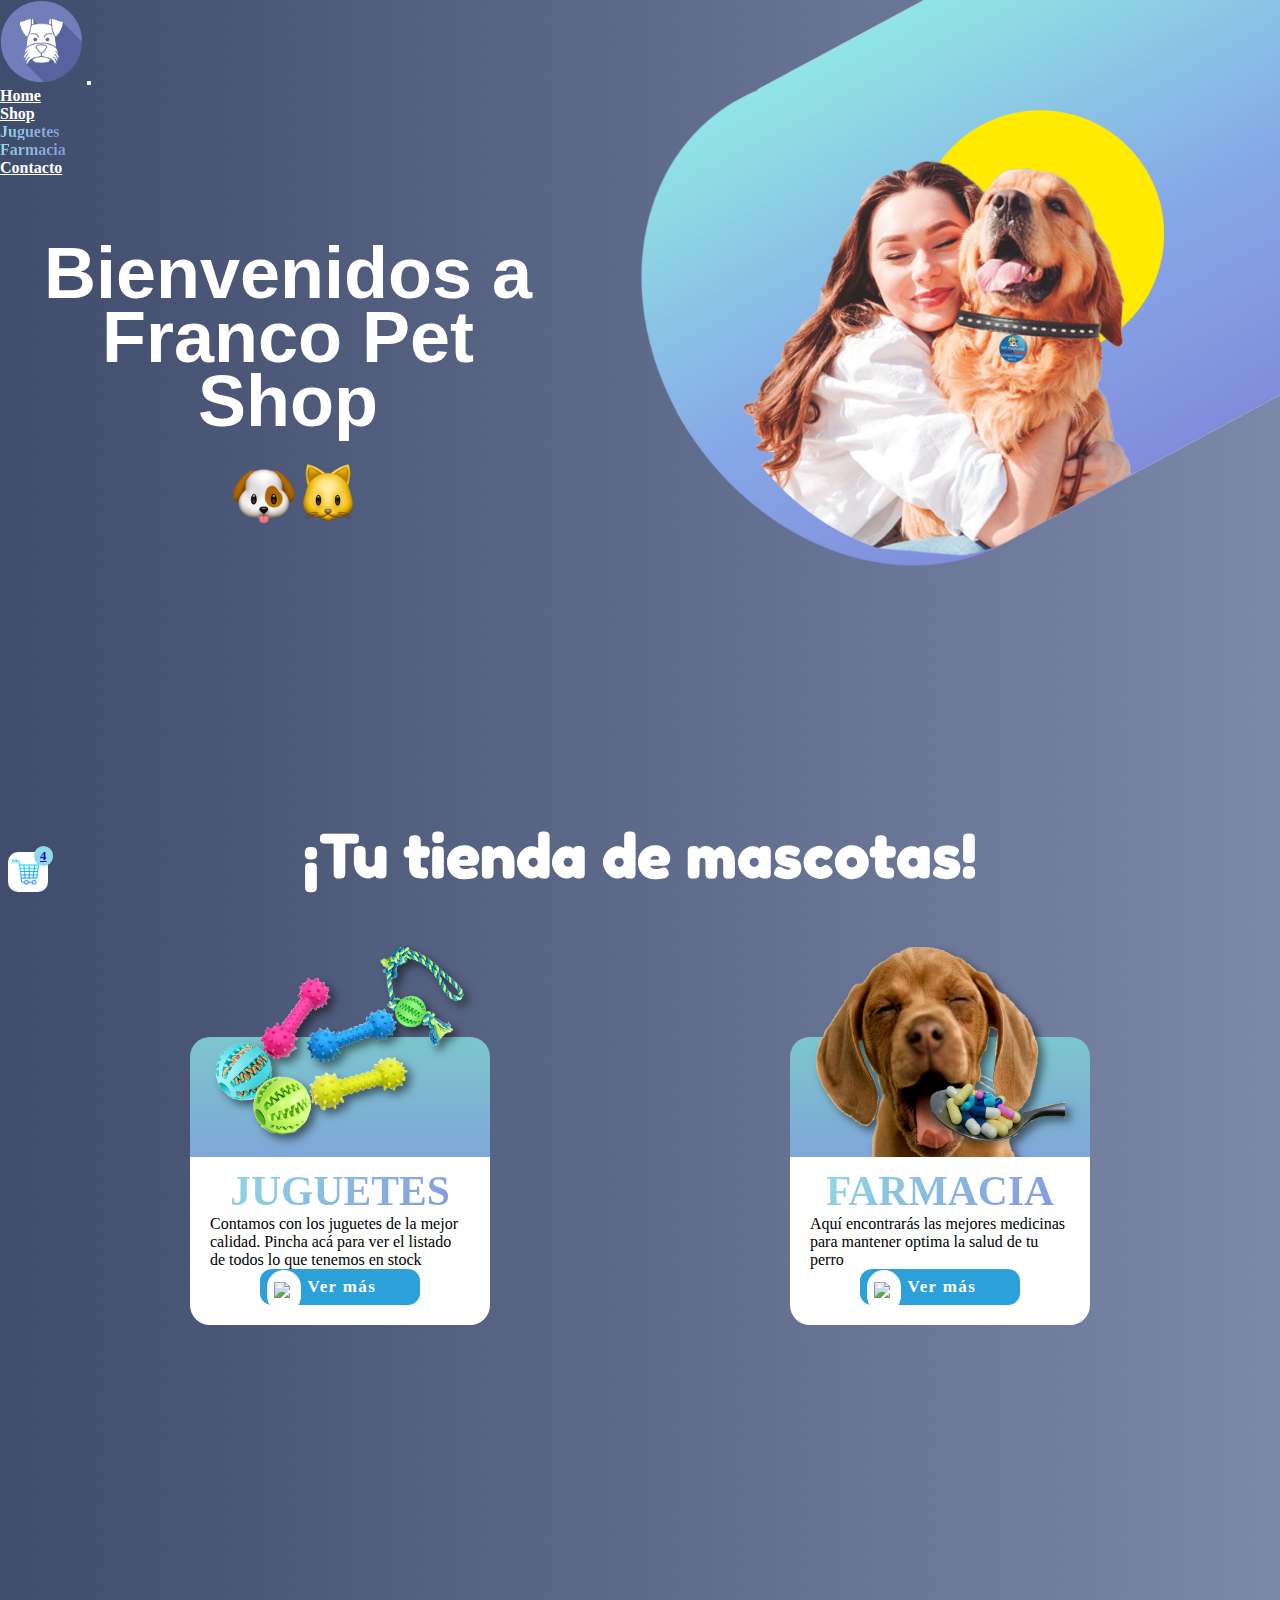
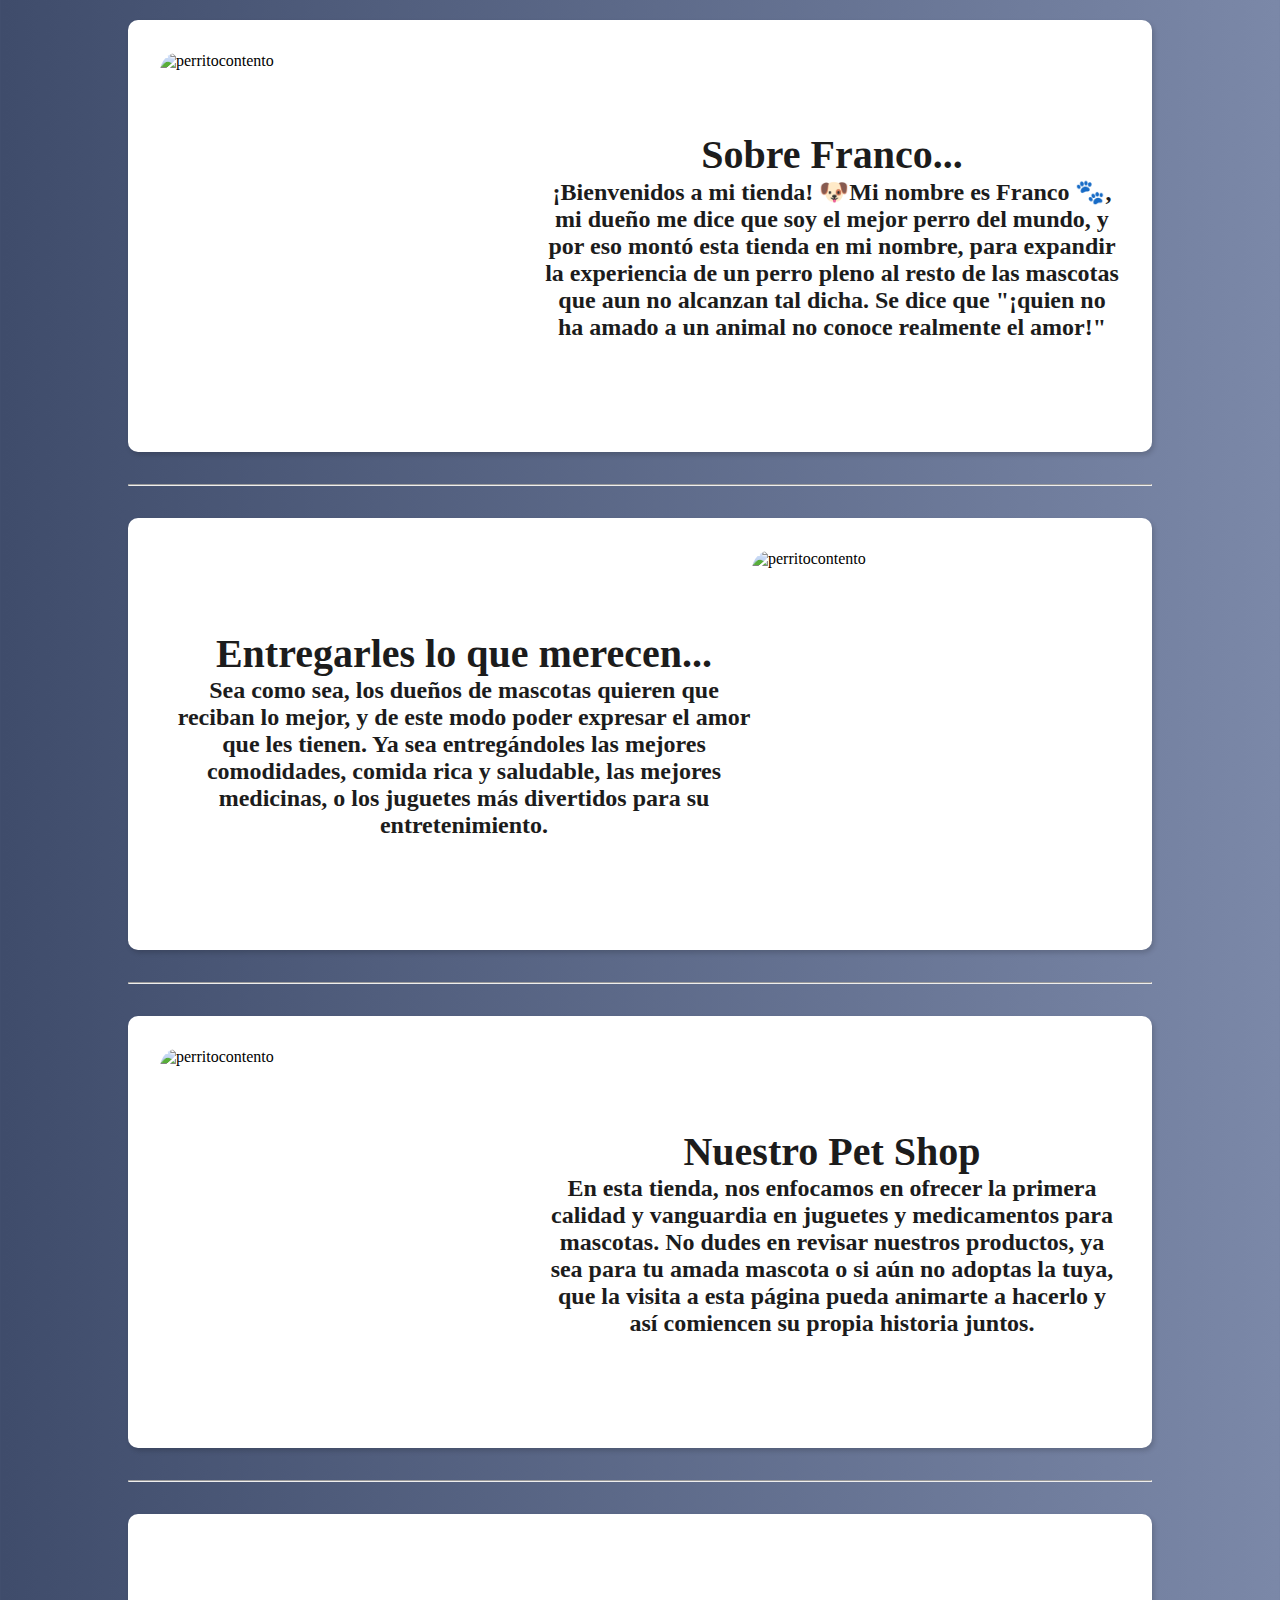
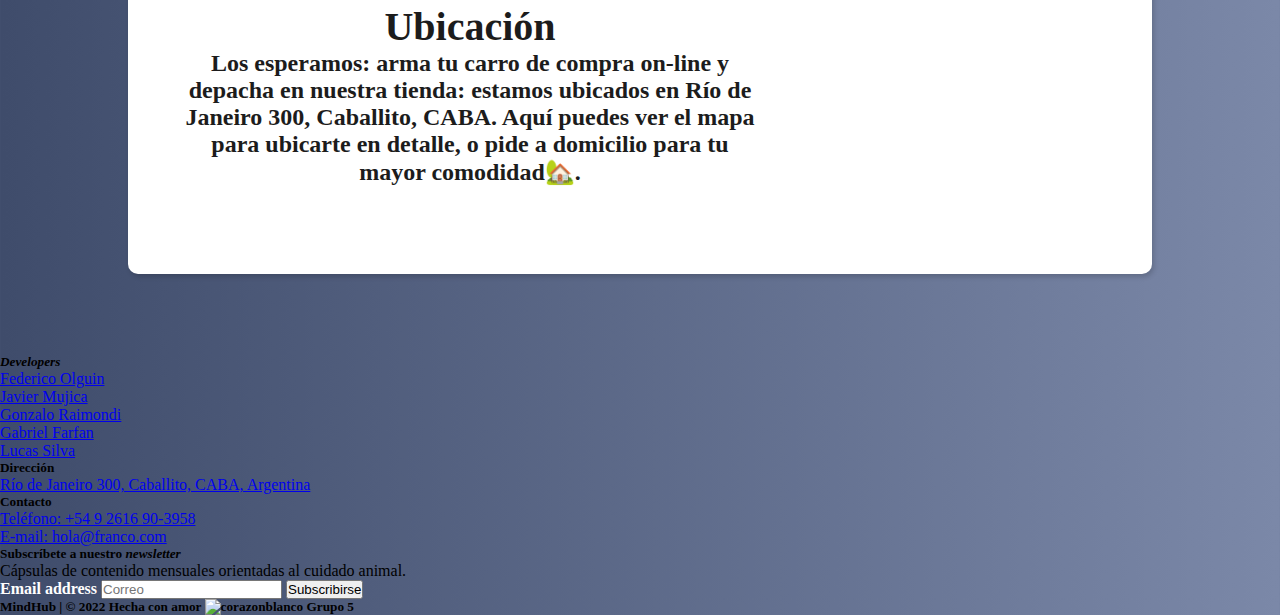
==== commit 55a77551: "Borre Link sobre nosotros No funcinaba" ====
--- a/index.html
+++ b/index.html
@@ -10,7 +10,7 @@
   <link href="https://fonts.googleapis.com/css2?family=Fredoka+One&display=swap" rel="stylesheet">
   <link href="https://cdn.jsdelivr.net/npm/bootstrap@5.1.3/dist/css/bootstrap.min.css" rel="stylesheet"
     integrity="sha384-1BmE4kWBq78iYhFldvKuhfTAU6auU8tT94WrHftjDbrCEXSU1oBoqyl2QvZ6jIW3" crossorigin="anonymous">
-  <link rel="stylesheet" href="/styles/main.css">
+  <link rel="stylesheet" href="./styles/main.css">
   <link rel="shortcut icon" href="./img/elperrito2.svg" type="image/x-icon">
 
   <title>Pet Shop Franco | Home</title>
@@ -18,10 +18,10 @@
 
 <body>
   <header>
-    <div class="carritofixed">
+    <a href="./carrito.html" class="carritofixed">
       <span class="contadorfixed">4</span>
       <img src="./img/carrito-de-compras.png" alt="carritofijado">
-    </div>
+    </a>
     <img src="./img/pibaconperro.png" alt="fotomargenderecho" class="fotomargen">
     <nav class="navbar navbar-expand-lg navbar-light">
       <div class="container-fluid">
@@ -41,16 +41,14 @@
                 Shop
               </a>
               <ul class="dropdown-menu" aria-labelledby="navbarDropdownMenuLink">
-                <li><a class="dropdown-item" href="/juguetes.html">Juguetes</a></li>
-                <li><a class="dropdown-item" href="/farmacia.html">Farmacia</a></li>
+                <li><a class="dropdown-item" href="./juguetes.html">Juguetes</a></li>
+                <li><a class="dropdown-item" href="./farmacia.html">Farmacia</a></li>
               </ul>
             </li>
             <li class="nav-item">
-              <a class="nav-link" href="#">Contacto</a>
+              <a class="nav-link" href="./contacto.html">Contacto</a>
             </li>
-            <li class="nav-item">
-              <a class="nav-link" href="#">Sobre Nosotros</a>
-            </li>
+            
           </ul>
         </div>
       </div>
--- a/styles/main.css
+++ b/styles/main.css
@@ -1,510 +1,616 @@
-@import url('https://fonts.googleapis.com/css2?family=Fredoka+One&display=swap');
-*{
-    margin: 0;
-    padding: 0;
-    box-sizing: border-box;
-}
-.carritofixed{
-    position: fixed;
-    display: flex;
-    justify-content: center;
-    align-items: center;
-    bottom: .5rem;
-    left: .5rem;
-    width: 2.5rem;
-    height: 2.5rem;
-    background-color: #fff;
-    border-radius:10px;
-    z-index: 100000;
-}
-.carritofixed img{
-    display: flex;
-    align-items: center;
-    justify-content: center;
-    position: relative;
-    margin: auto;
-    right: .75rem;
-    width: 1.7rem;
-    z-index: 100000;
-}
-.contadorfixed{
-    position: relative;
-    text-align: center;
-    display: flex;
-    justify-content: center;
-    align-items: center;
-    top: -1rem;
-    left: 1.8rem;
-    padding: .6rem;
-    font-size: .8rem;
-    font-weight: 800;
-    width: 1rem;
-    height: 1rem;
-    background-color: #8fdae5;
-    border-radius: 10px;
-    z-index: 100000;
-}
-body{
-width: 100%;
-background: #606c88;  /* fallback for old browsers */
-background: -webkit-linear-gradient(to right, #3f4c6b 40%, #606c88 60%);  /* Chrome 10-25, Safari 5.1-6 */
-background: linear-gradient(to right, #3f4c6b, #7b88a8); /* W3C, IE 10+/ Edge, Firefox 16+, Chrome 26+, Opera 12+, Safari 7+ */
-
-}
-header{
-    width: 100%;
-    min-height: 100%;
-}
-header nav a{
-    color: #fff!important;
-    font-weight: 800!important;
-}
-.logo{
-    width: 5.2rem;
-}
-.dropdown-item{
-    background: linear-gradient(135deg, #90dfe4 0%, #8392df 100%);
-    -webkit-background-clip: text;
-    -webkit-text-fill-color: transparent;
-    text-shadow: #ffffff00 0 0 0 !important;
-}
-.fotomargen{
-    position: absolute;
-    width: 40rem;
-    right: 0;
-    top: 0;
-}
-.textoheader{
+@import url("https://fonts.googleapis.com/css2?family=Fredoka+One&display=swap");
+* {
+  margin: 0;
+  padding: 0;
+  box-sizing: border-box;
+}
+.carritofixed {
+  position: fixed;
+  display: flex;
+  justify-content: center;
+  align-items: center;
+  bottom: 0.5rem;
+  left: 0.5rem;
+  width: 2.5rem;
+  height: 2.5rem;
+  background-color: #fff;
+  border-radius: 10px;
+  z-index: 100000;
+}
+.carritofixed img {
+  display: flex;
+  align-items: center;
+  justify-content: center;
+  position: relative;
+  margin: auto;
+  right: 0.75rem;
+  width: 1.7rem;
+  z-index: 100000;
+}
+.contadorfixed {
+  position: relative;
+  text-align: center;
+  display: flex;
+  justify-content: center;
+  align-items: center;
+  top: -1rem;
+  left: 1.8rem;
+  padding: 0.6rem;
+  font-size: 0.8rem;
+  font-weight: 800;
+  width: 1rem;
+  height: 1rem;
+  background-color: #8fdae5;
+  border-radius: 10px;
+  z-index: 100000;
+}
+body {
+  width: 100%;
+  background: #606c88; /* fallback for old browsers */
+  background: -webkit-linear-gradient(
+    to right,
+    #3f4c6b 40%,
+    #606c88 60%
+  ); /* Chrome 10-25, Safari 5.1-6 */
+  background: linear-gradient(
+    to right,
+    #3f4c6b,
+    #7b88a8
+  ); /* W3C, IE 10+/ Edge, Firefox 16+, Chrome 26+, Opera 12+, Safari 7+ */
+}
+header {
+  width: 100%;
+  min-height: 35rem;
+}
+header nav a {
+  color: #fff !important;
+  font-weight: 800 !important;
+}
+.logo {
+  width: 5.2rem;
+}
+.dropdown-item {
+  background: linear-gradient(135deg, #90dfe4 0%, #8392df 100%);
+  -webkit-background-clip: text;
+  -webkit-text-fill-color: transparent;
+  text-shadow: #ffffff00 0 0 0 !important;
+}
+.fotomargen {
+  position: absolute;
+  width: 40rem;
+  right: 0;
+  top: 0;
+}
+.textoheader {
+  display: flex;
+  flex-direction: column;
+  flex-wrap: wrap;
+  margin-top: 4rem;
+  margin-left: 2rem;
+  width: 40%;
+}
+.textoheader span {
+  font-family: -apple-system, BlinkMacSystemFont, "Segoe UI", Roboto, Oxygen, Ubuntu,
+    Cantarell, "Open Sans", "Helvetica Neue", sans-serif;
+  font-size: 4.5rem;
+  display: flex;
+  flex-wrap: wrap;
+  z-index: 100;
+  color: #fff;
+  font-weight: 800;
+  line-height: 4rem;
+  justify-content: center;
+  text-align: center;
+}
+.imagenes-apple {
+  margin-top: 1.7rem;
+  display: flex;
+  flex-direction: row;
+  flex-wrap: wrap;
+  justify-content: center;
+  z-index: 100 !important;
+}
+.dog-apple {
+  width: 4rem;
+  margin-left: 1rem;
+}
+.cat-apple {
+  width: 4rem;
+}
+
+/* main */
+
+main {
+  min-height: 100vh;
+  margin-top: 5rem;
+  margin-bottom: 5rem;
+}
+
+.container__cardds {
+  max-width: 1200px;
+  margin: auto;
+  margin-top: 100px;
+  display: flex;
+  flex-wrap: wrap;
+  justify-content: space-around;
+  margin-bottom: 2rem;
+}
+
+.cardd {
+  width: 300px;
+  margin: 10px;
+  transition: all 300ms;
+}
+
+.cardd:hover {
+  width: 350px;
+}
+
+.cardd .cover {
+  width: 100%;
+  height: 250px;
+  position: relative;
+  overflow: hidden;
+}
+
+.cardd .cover img {
+  width: 250px;
+  display: block;
+  margin: auto;
+  position: relative;
+  top: 40px;
+  z-index: 1;
+  filter: drop-shadow(5px 5px 4px rgba(0, 0, 0, 0.5));
+  transition: all 400ms;
+}
+
+.cardd:hover .cover img {
+  top: 0px;
+  filter: none;
+}
+
+.cardd .img__back {
+  width: 100%;
+  height: 200px;
+  position: absolute;
+  bottom: -80px;
+  left: 0;
+  background-size: cover;
+  border-radius: 20px;
+  transition: all 300ms;
+}
+
+.cardd:nth-of-type(1) .img__back {
+  background: #be93c5; /* fallback for old browsers */
+  background: -webkit-linear-gradient(
+    to bottom,
+    #7bc6cc,
+    #8392df
+  ); /* Chrome 10-25, Safari 5.1-6 */
+  background: linear-gradient(
+    to bottom,
+    #7bc6cc,
+    #8392df
+  ); /* W3C, IE 10+/ Edge, Firefox 16+, Chrome 26+, Opera 12+, Safari 7+ */
+}
+
+.cardd:nth-of-type(2) .img__back {
+  background: #be93c5; /* fallback for old browsers */
+  background: -webkit-linear-gradient(
+    to bottom,
+    #7bc6cc,
+    #8392df
+  ); /* Chrome 10-25, Safari 5.1-6 */
+  background: linear-gradient(
+    to bottom,
+    #7bc6cc,
+    #8392df
+  ); /* W3C, IE 10+/ Edge, Firefox 16+, Chrome 26+, Opera 12+, Safari 7+ */
+}
+
+.cardd:hover .img__back {
+  bottom: -40px;
+}
+
+.cardd .description {
+  background: white;
+  margin-top: -10px;
+  padding: 20px;
+  border-radius: 0px 0px 20px 20px;
+  transition: all 300ms;
+  /* min-height: 15rem; */
+}
+
+.cardd:hover .description {
+  padding: 40px;
+}
+
+.description h2 {
+  background: linear-gradient(135deg, #90dfe4 0%, #8392df 100%);
+  -webkit-text-fill-color: transparent;
+  -webkit-background-clip: text;
+  text-shadow: #ffffff00 0 0 0 !important;
+  text-align: center;
+  font-size: 2.6rem;
+}
+/* From cssbuttons.io by @fanishah */
+.button {
+  font-family: inherit;
+  background: #2ca0d9;
+  color: white;
+  padding: 0.35em 0;
+  font-size: 17px;
+  border: none;
+  border-radius: 0.7em;
+  letter-spacing: 0.08em;
+  position: relative;
+  display: flex;
+  align-content: center;
+  align-items: center;
+  overflow: hidden;
+  height: 2.1em;
+  padding-left: 2.8em;
+  padding-right: 0.9em;
+  margin: auto;
+  width: 10rem;
+  text-align: center;
+}
+
+.button .icon {
+  background: #fff;
+  height: 2.5em;
+  width: 2em;
+  border-radius: 2em;
+  position: absolute;
+  display: flex;
+  align-items: center;
+  justify-content: center;
+  left: 0.4em;
+  transition: all 0.5s;
+  top: 1px;
+}
+
+.icon img {
+  margin: auto;
+  transition: all 0.5s;
+  color: #2ca0d9;
+  width: 1.2rem;
+  height: 1.2rem;
+}
+
+.button:hover .icon img {
+  width: 2rem;
+  height: 2rem;
+  transform: rotate(360deg);
+}
+
+.button:hover .icon {
+  width: calc(100% - 0.85rem);
+  border-radius: 0.5em;
+}
+.button span,
+.button a {
+  text-decoration: none;
+  color: #fff;
+  font-weight: 600;
+}
+/* farmacias y juguetes */
+
+.apartado1 {
+  margin-top: 10rem;
+  min-height: 100vh;
+  width: 100%;
+}
+.apartado1 > h1 {
+  position: relative;
+  top: 6rem;
+  color: #fff;
+  font-weight: 800;
+  text-align: center;
+  font-size: 4rem;
+  font-family: "Fredoka One", cursive;
+}
+
+/* fotos de perros y texto */
+
+.apartado2 {
+  background: #fff;
+  border-radius: 10px;
+  padding: 2rem;
+  display: flex;
+  justify-content: space-evenly;
+  align-items: center;
+  flex-wrap: wrap;
+  min-height: 40vh;
+  width: 80%;
+  margin: auto;
+  box-shadow: rgb(0 0 0 / 16%) 2px 3px 5px 0px;
+}
+.apartado2 img {
+  width: 23rem;
+  height: 23rem;
+  border-radius: 20px 20px 20px 20px;
+}
+.apartado2 section,
+.apartado2 div {
+  margin-left: 1rem;
+  color: #1c1c1c;
+  width: 60%;
+  text-align: center;
+  align-self: center;
+}
+.apartado2 > section > span,
+.apartado2 > div > span {
+  font-weight: 600;
+  font-size: 1.5rem;
+}
+.apartado2 > section > h2 {
+  font-size: 2.5rem;
+  font-weight: 800;
+}
+.featurette-divider {
+  width: 80%;
+  margin: 2rem auto;
+}
+.gatito {
+  object-fit: cover;
+  min-width: 10rem;
+}
+
+/* FOOTER */
+
+footer {
+  width: 100% !important;
+  padding: 0 !important;
+}
+.row {
+  width: 100% !important;
+  justify-content: center !important;
+  align-items: center !important;
+}
+
+label {
+  color: white;
+  font-weight: 700;
+}
+.labelSearch {
+  margin-right: 1rem;
+  font-size: 1.3rem;
+}
+.divSearch {
+  display: flex;
+  justify-content: flex-end;
+  width: 90%;
+}
+.inputSearch {
+  border-radius: 8px;
+}
+form {
+  width: 50%;
+  align-self: center;
+}
+.abajo {
+  position: absolute;
+  width: 100%;
+  background-image: url("../img/pasto.png");
+}
+.parrafoContacto {
+  color: white;
+  font-size: 2rem;
+  text-align: center;
+  margin-bottom: 5rem;
+}
+
+.contCardIndividual {
+  max-width: 30rem;
+}
+.cardContainer {
+  display: flex;
+  flex-wrap: wrap;
+  width: 90%;
+  align-self: center;
+}
+.card {
+  border-radius: 10px;
+  background-color: #2c4c64;
+  color: white;
+  min-height: 53rem;
+}
+.pCard {
+  font-weight: 900;
+}
+.pCard span {
+  font-weight: 600;
+  margin-left: 1rem;
+}
+
+h1 {
+  font-size: 3rem;
+  color: white;
+  text-align: center;
+  margin: 5rem 0;
+}
+.btnEliminar {
+  background-color: #2ca0d9;
+  width: 12rem;
+  padding: 1rem 0;
+  align-self: center;
+  border-radius: 8px;
+  transition: all 0.5s;
+  color: white;
+  font-weight: 600;
+  border: none;
+}
+.btnEliminar:hover {
+  transform: scale(1.05, 1.05);
+  background-color: red;
+}
+.btnEliminar:active{
+    transform: scale(1,1);
+}
+.btnAgregar {
+  background-color: #2ca0d9;
+  width: 12rem;
+  padding: 1rem 0;
+  align-self: center;
+  border-radius: 8px;
+  transition: all 0.5s;
+  color: white;
+  font-weight: 600;
+  border: none;
+}
+.btnAgregar:hover {
+  background-color: green;
+  transform: scale(1.05, 1.05);
+}
+.btnAgregar:active{
+    transform: scale(1,1);
+}
+
+@media (max-width: 576px) {
+  .textoheader {
     display: flex;
     flex-direction: column;
     flex-wrap: wrap;
-    margin-top: 4rem;
-    margin-left: 2rem;
-    width: 40%;
-}
-.textoheader span{
-    font-family: -apple-system, BlinkMacSystemFont, 'Segoe UI', Roboto, Oxygen, Ubuntu, Cantarell, 'Open Sans', 'Helvetica Neue', sans-serif;
-    font-size: 4.5rem;
-    display: flex;
-    flex-wrap: wrap;
-    z-index: 100;
-    color: #fff;
-    font-weight: 800;
-    line-height: 4rem;
-    justify-content: center;
-    text-align: center;
-}
-.imagenes-apple{
-    margin-top: 1.7rem;
-    display: flex;
-    flex-direction: row;
-    flex-wrap: wrap;
-    justify-content: center;
-    z-index: 100!important;
-}
-.dog-apple{
-    width: 4rem;
-    margin-left: 1rem;
-}
-.cat-apple{
-    width: 4rem;
-
-}
-
-
-
-
-/* main */
-
-
-main{
-    min-height: 100vh;
-    margin-top: 5rem;
-    margin-bottom: 5rem;
-}
-
-.container__cardds{
-    max-width: 1200px;
-    margin: auto;
-    margin-top: 100px;
-    display: flex;
-    flex-wrap: wrap;
-    justify-content: space-around;
-    margin-bottom: 2rem;
-}
-
-.cardd{
-    width: 300px;
-    margin: 10px;
-    transition: all 300ms;
-}
-
-.cardd:hover{
-    width: 350px;
-}
-
-.cardd .cover{
-    width: 100%;
-    height: 250px;
-    position: relative;
-    overflow: hidden;
-}
-
-.cardd .cover img{
-    width: 250px;
-    display: block;
+    width: 80%;
+    align-items: center;
     margin: auto;
     position: relative;
-    top: 40px;
-    z-index: 1;
-    filter: drop-shadow(5px 5px 4px rgba(0,0,0,0.5));
-    transition: all 400ms;
-}
-
-.cardd:hover .cover img{
-    top: 0px;
-    filter: none;
-}
-
-.cardd .img__back{
-    width: 100%;
-    height: 200px;
-    position: absolute;
-    bottom: -80px;
-    left: 0;
-    background-size: cover;
-    border-radius: 20px;
-    transition: all 300ms;
-}
-
-.cardd:nth-of-type(1) .img__back{
-    background: #BE93C5;  /* fallback for old browsers */
-background: -webkit-linear-gradient(to bottom, #7BC6CC, #8392df);  /* Chrome 10-25, Safari 5.1-6 */
-background: linear-gradient(to bottom, #7BC6CC, #8392df); /* W3C, IE 10+/ Edge, Firefox 16+, Chrome 26+, Opera 12+, Safari 7+ */
-
-}
-
-.cardd:nth-of-type(2) .img__back{
-    background: #BE93C5;  /* fallback for old browsers */
-background: -webkit-linear-gradient(to bottom, #7BC6CC, #8392df);  /* Chrome 10-25, Safari 5.1-6 */
-background: linear-gradient(to bottom, #7BC6CC, #8392df); /* W3C, IE 10+/ Edge, Firefox 16+, Chrome 26+, Opera 12+, Safari 7+ */
-
-}
-
-.cardd:hover .img__back{
-    bottom: -40px;
-}
-
-.cardd .description{
-    background: white;
-    margin-top: -10px;
-    padding: 20px;
-    border-radius: 0px 0px 20px 20px;
-    transition: all 300ms;
-}
-
-.cardd:hover .description{
-    padding: 40px;
-}
-.description h2{
-    background: linear-gradient(135deg, #90dfe4 0%,  #8392df 100%);
-    -webkit-text-fill-color: transparent;
-    -webkit-background-clip: text;
-    text-shadow: #ffffff00 0 0 0 !important;
+    top: 12rem;
+    justify-content: center;
+    align-content: center;
+  }
+  .textoheader span {
+    font-size: 3rem;
+  }
+  .fotomargen {
+    width: 20rem;
+  }
+  .apartado1 h1 {
+    font-size: 3rem;
+  }
+  .apartado2 > section,
+  .apartado2 > div {
+    width: 90%;
+  }
+  .apartado2 > section > h2 {
+    font-size: 2rem;
+  }
+  .apartado2 > section > span,
+  .apartado2 > div > span {
+    font-size: 1.1rem;
+  }
+  .apartado2 img {
+    width: 23rem;
+    height: 10rem;
+    border-radius: 20px 20px 20px 20px;
+  }
+}
+@media (min-width: 576px) and (max-width: 768px) {
+  .fotomargen {
+    width: 35rem;
+  }
+  .textoheader {
+    display: flex;
+    flex-direction: column;
+    flex-wrap: wrap;
+    width: 96%;
+    align-items: center;
+    margin: auto;
+    margin-top: 28rem;
+    justify-content: center;
+    align-content: center;
+  }
+  .textoheader span {
+    font-size: 3.3rem;
+  }
+  main {
+    margin-top: 1rem;
+  }
+  .apartado1 {
+    margin-top: 1rem;
+  }
+  .apartado1 h1 {
+    font-size: 3rem;
+  }
+  .apartado2 > section,
+  .apartado2 > div {
+    width: 80%;
+  }
+  .apartado2 > section > h2 {
+    font-size: 2rem;
+  }
+  .apartado2 > section > span,
+  .apartado2 > div > span {
+    font-size: 1.15rem;
+  }
+  .apartado2 img {
+    width: 23rem;
+    height: 15rem;
+    border-radius: 20px 20px 20px 20px;
+  }
+}
+@media (min-width: 768px) and (max-width: 992px) {
+  .fotomargen {
+    width: 30rem;
+  }
+  .textoheader {
+    width: 50%;
+  }
+  .textoheader span {
+    font-size: 3.5rem;
+  }
+  main {
+    margin-top: 1rem;
+  }
+  .apartado1 {
+    margin-top: 1rem;
+  }
+  .apartado1 h1 {
+    font-size: 3.5rem;
+  }
+  .apartado2 > section {
+    width: 80%;
+  }
+  .apartado2 > section > h2 {
+    font-size: 2rem;
+  }
+  .apartado2 > section > span,
+  .apartado2 > div > span {
+    font-size: 1.3rem;
+  }
+  .apartado2 img {
+    width: 23rem;
+    height: 15rem;
+    border-radius: 20px 20px 20px 20px;
+  }
+}
+@media (min-width: 992px) and (max-width: 1200px) {
+  .apartado2 > section {
+    width: 80%;
+  }
+  .apartado2 > section > h2 {
+    font-size: 2rem;
+  }
+  .apartado2 > section > span,
+  .apartado2 > div > span {
+    font-size: 1.3rem;
+  }
+  .textoheader {
+    width: 56%;
+  }
+  .textoheader span {
+    font-size: 3rem;
+  }
+}
+@media (min-width: 1515px) {
+  .textoheader {
+    width: 55%;
+    margin: auto;
     text-align: center;
-    font-size: 2.6rem;
-}
-/* From cssbuttons.io by @fanishah */
-.button{
-    font-family: inherit;
-    background: #2CA0D9;
-    color: white;
-    padding: 0.35em 0;
-    font-size: 17px;
-    border: none;
-    border-radius: 0.7em;
-    letter-spacing: 0.08em;
-    position: relative;
-    display: flex;
-    align-content: center;
-    align-items: center;
-    overflow: hidden;
-    height: 2.1em;
-    padding-left: 2.8em;
-    padding-right: 0.9em;
-    margin: auto;
-    width: 10rem;
-   }
-   
-   .button .icon {
-    background: #fff;
-    height: 2em;
-    width: 2em;
-    border-radius: 2em;
-    position: absolute;
-    display: flex;
-    align-items: center;
-    justify-content: center;
-    left: 0.4em;
-    transition: all 0.5s;
-    top: 1px;
-   }
-   
-   .icon img {
-    margin: auto;
-    transition: all 0.5s;
-    color: #2CA0D9;
-    width: 1.2rem;
-    height: 1.2rem;
-   }
-   
-   .button:hover .icon img {
-       width: 2rem;
-       height: 2rem;
-       transform: rotate(360deg);
-   }
-   
-   .button:hover .icon {
-    width: calc(100% - 0.85rem);
-    border-radius: 0.5em;
-   }
-   .button span, .button a{
-       text-decoration: none;
-       color: #fff;
-       font-weight: 600;
-   }
-   /* farmacias y juguetes */
-
-
-
-   .apartado1{
-       margin-top:10rem;
-    min-height: 100vh;
-    width: 100%;
-}
-.apartado1>h1{
-    position: relative;
-    top: 6rem;
-    color: #fff;
-    font-weight: 800;
-    text-align: center;
-    font-size: 4rem;
-    font-family: 'Fredoka One', cursive;
-}
-
-
-
-
-/* fotos de perros y texto */
-
-
-
-
-   .apartado2{
-    background: #fff;
-       border-radius: 10px;
-       padding: 2rem;
-       display: flex;
-       justify-content:space-evenly;
-       align-items: center;
-       flex-wrap: wrap;
-       min-height: 40vh;
-       width: 80%;
-       margin: auto;
-       box-shadow: rgb(0 0 0 / 16%) 2px 3px 5px 0px;
-   }
-   .apartado2 img{
-       width: 23rem;
-       height: 23rem;
-       border-radius: 20px 20px 20px 20px;
-   }
-   .apartado2 section, .apartado2 div{
-       margin-left: 1rem;
-    color: #1c1c1c;
-    width: 60%;
-       text-align: center;
-       align-self: center;
- }
- .apartado2>section>span, .apartado2>div>span{
-     font-weight: 600;
-     font-size: 1.5rem;
-     margin:1rem 0 1rem 0;
- }
- .apartado2>section>h2{
-     font-size: 2.5rem;
-     font-weight: 800;
- }
- .featurette-divider{
-     width: 80%;
-     margin: 2rem auto;
- }
- .gatito{
-     object-fit: cover;
-     min-width: 10rem;
- }
-
-                                                                                                    /* FOOTER */
-
-footer{
-    width: 100%!important;
-    padding: 0!important;
-    
-}
-
-.abajo{
-    position:absolute;
-    width:100%;
-    background-image:url("/img/pasto.png");}
-.row{
-    width: 100%!important;
-    justify-content: center!important;
-    align-items: center!important;
-}
-@media (max-width: 576px) {
-    .textoheader{
-        display: flex;
-        flex-direction: column;
-        flex-wrap: wrap;
-        width: 80%;
-        align-items: center;
-        margin: auto;
-        position: relative;
-        top: 12rem;
-        justify-content: center;
-        align-content: center;
-    }
-    .textoheader span{
-        font-size: 3rem;
-    }
-    .fotomargen{
-        width: 20rem;
-    }
-    .apartado1 h1{
-        font-size: 3rem;
-    }
-    .apartado2>section, .apartado2>div{
-        width: 90%;
-    }
-    .apartado2>section>h2{
-        font-size: 2rem;
-    }
-    .apartado2>section>span, .apartado2>div>span{
-        font-size: 1.1rem;
-        margin:1rem 0 1rem 0;
-    }
-    .apartado2 img {
-        width: 23rem;
-        height: 10rem;
-        border-radius: 20px 20px 20px 20px;
-    }
-}
-@media (min-width: 576px) and (max-width:768px) { 
-    .fotomargen{
-        width: 35rem;
-    }
-    .textoheader{
-        display: flex;
-        flex-direction: column;
-        flex-wrap: wrap;
-        width: 96%;
-        align-items: center;
-        margin: auto;
-        margin-top: 28rem ;
-        justify-content: center;
-        align-content: center;
-    }
-    .textoheader span{
-        font-size: 3.3rem;
-    }
-    main{
-        margin-top: 1rem;
-    }
-    .apartado1{
-        margin-top: 1rem;
-    }
-    .apartado1 h1{
-        font-size: 3rem;
-    }
-    .apartado2>section, .apartado2>div{
-        width: 80%;
-    }
-    .apartado2>section>h2{
-        font-size: 2rem;
-    }
-    .apartado2>section>span, .apartado2>div>span{
-        font-size: 1.15rem;
-        margin:1rem 0 1rem 0;
-    }
-    .apartado2 img {
-        width: 23rem;
-        height: 15rem;
-        border-radius: 20px 20px 20px 20px;
-    }
- }
- @media (min-width: 768px) and (max-width: 992px){ 
-     .fotomargen{
-         width: 30rem;
-     }
-     .textoheader{
-         width: 50%;
-     }
-     .textoheader span{
-         font-size: 3.5rem;
-     }
-     main{
-        margin-top: 1rem;
-    }
-    .apartado1{
-        margin-top: 1rem;
-    }
-    .apartado1 h1{
-        font-size: 3.5rem;
-    }
-    .apartado2>section{
-        width: 80%;
-    }
-    .apartado2>section>h2{
-        font-size: 2rem;
-    }
-    .apartado2>section>span, .apartado2>div>span{
-        font-size: 1.3rem;
-        margin:1rem 0 1rem 0;
-    }
-    .apartado2 img {
-        width: 23rem;
-        height: 15rem;
-        border-radius: 20px 20px 20px 20px;
-    }
-  }
-  @media (min-width: 992px) and (max-width: 1200px){ 
-    .apartado2>section{
-        width: 80%;
-    }
-    .apartado2>section>h2{
-        font-size: 2rem;
-    }
-    .apartado2>section>span, .apartado2>div>span{
-        font-size: 1.3rem;
-        margin:1rem 0 1rem 0;
-    }
-    .textoheader{
-        width: 56%;
-    }
-    .textoheader span{
-        font-size: 3rem;
-    }
-   }
-   @media (min-width: 1515px) { 
-    .textoheader{
-        width: 55%;
-        margin: auto;
-        text-align: center;
-        margin-top: 15rem;
-    }
-    .fotomargen{
-        width: 38rem;
-    }
-    }
-
- .fin{position: relative;
-top:1.5rem;}+    margin-top: 15rem;
+  }
+  .fotomargen {
+    width: 38rem;
+  }
+}
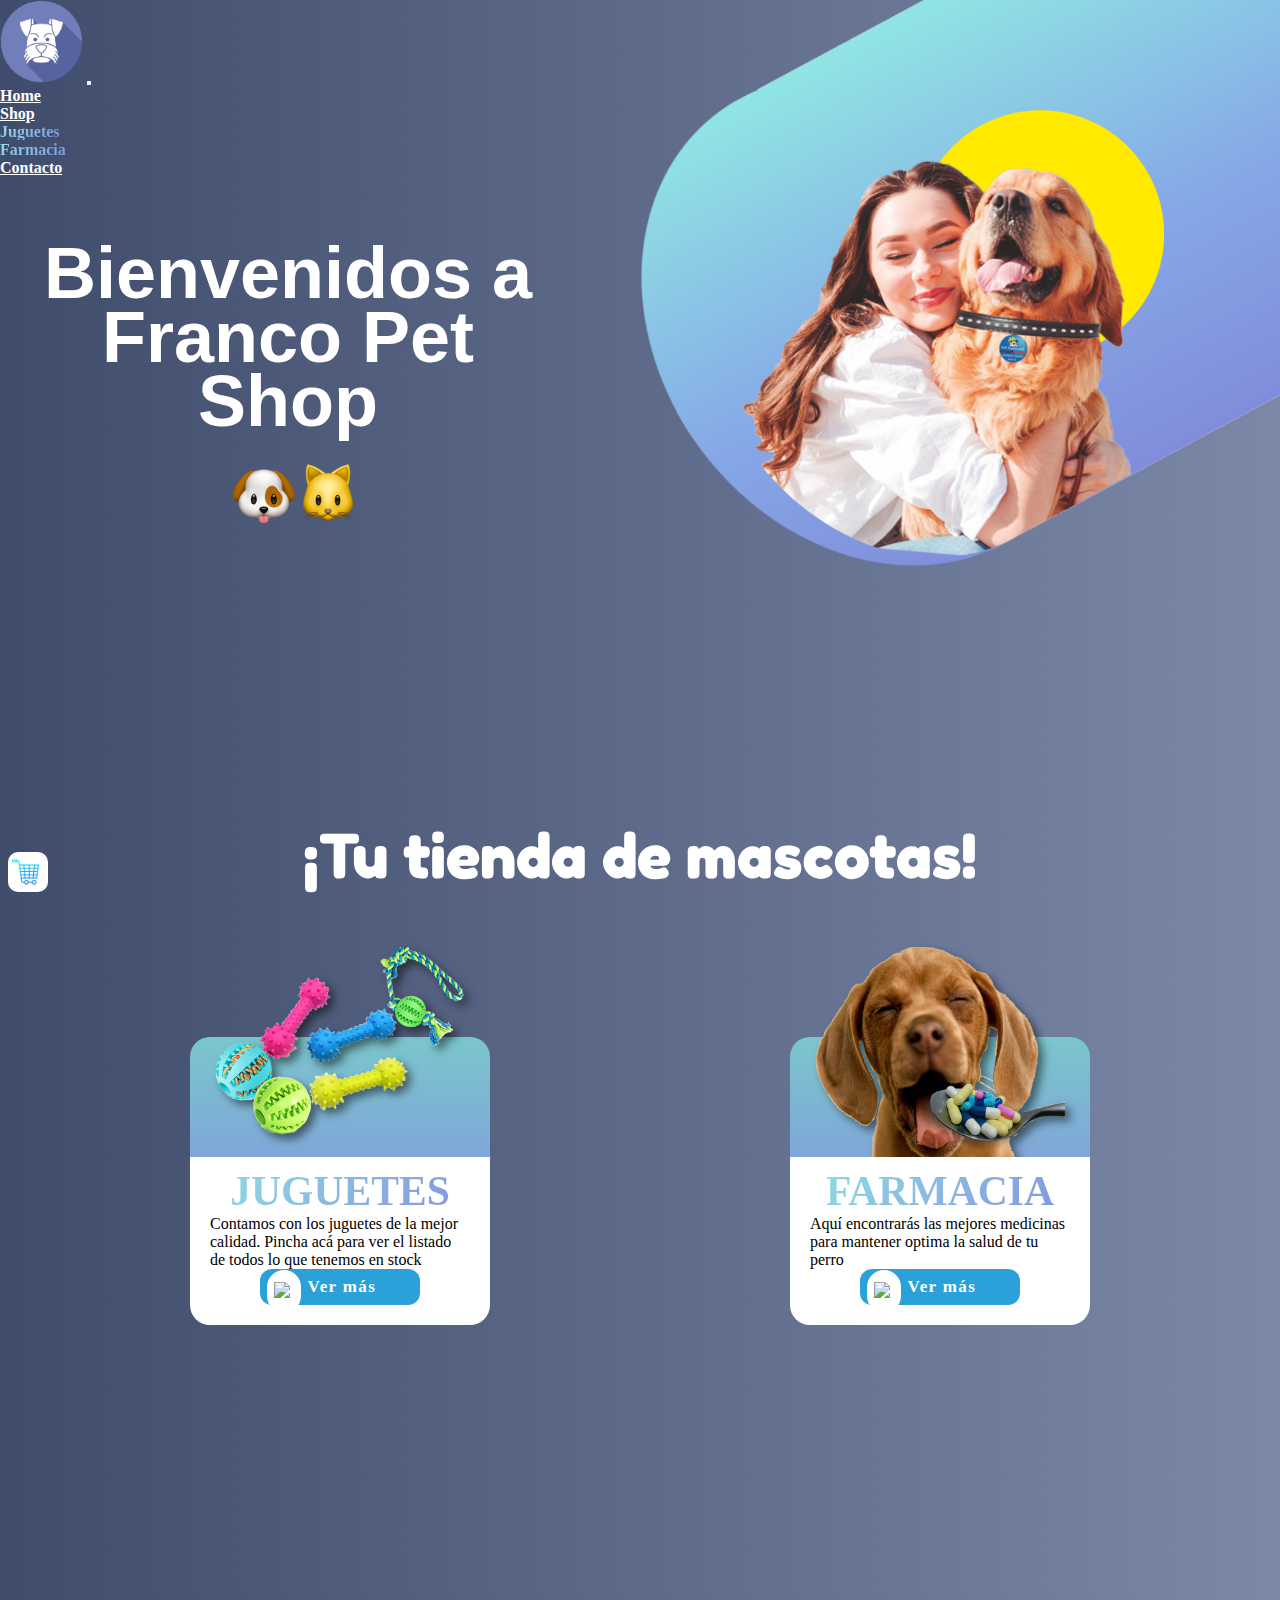
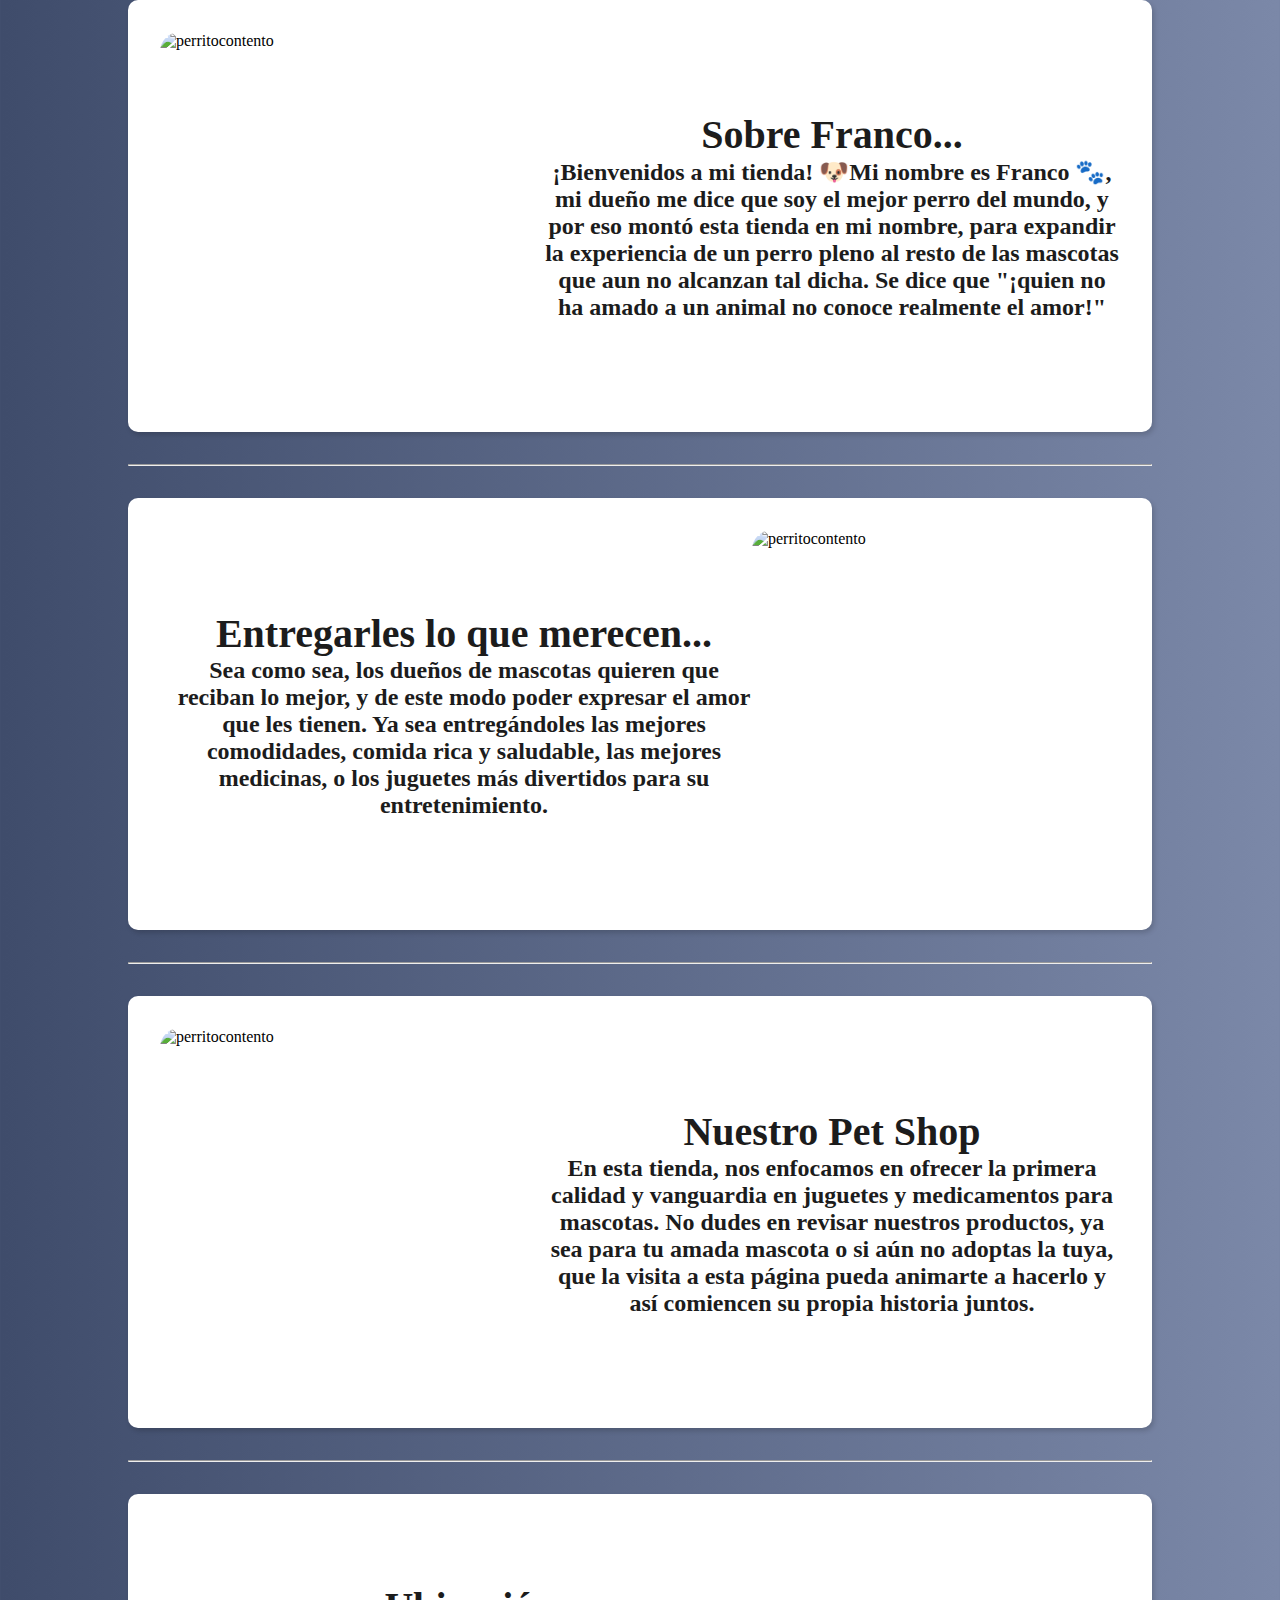
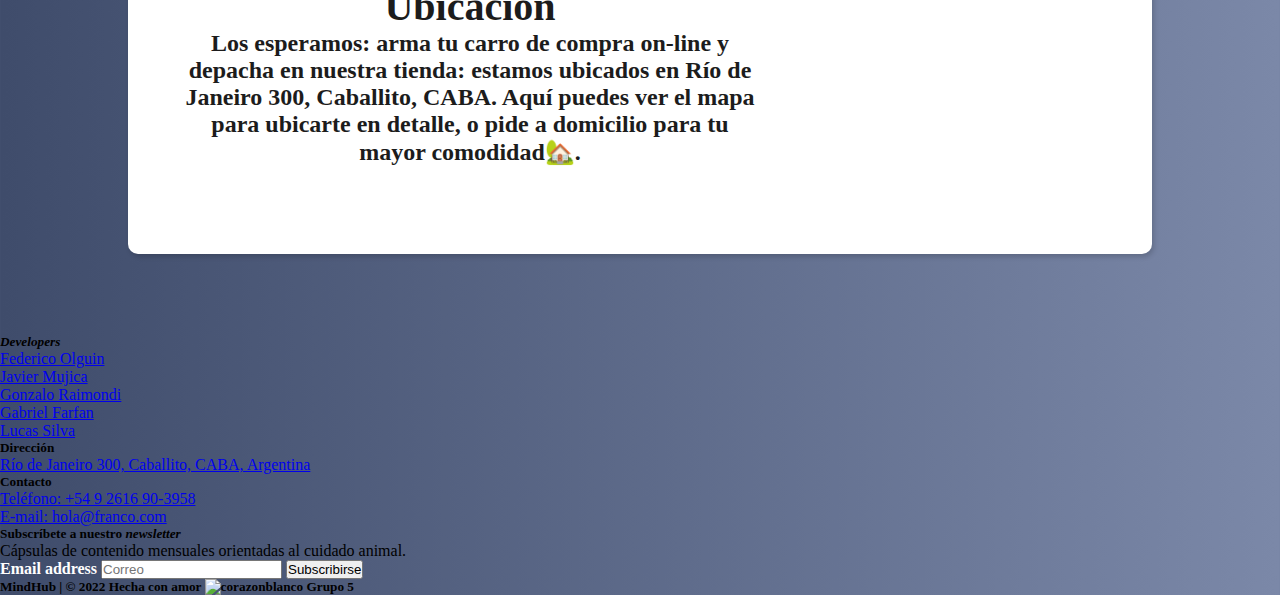
==== commit e48f30d9: "Merge pull request #10 from Mrain00/federico" ====
--- a/index.html
+++ b/index.html
@@ -12,6 +12,7 @@
     integrity="sha384-1BmE4kWBq78iYhFldvKuhfTAU6auU8tT94WrHftjDbrCEXSU1oBoqyl2QvZ6jIW3" crossorigin="anonymous">
   <link rel="stylesheet" href="./styles/main.css">
   <link rel="shortcut icon" href="./img/elperrito2.svg" type="image/x-icon">
+  
 
   <title>Pet Shop Franco | Home</title>
 </head>
@@ -19,7 +20,7 @@
 <body>
   <header>
     <a href="./carrito.html" class="carritofixed">
-      <span class="contadorfixed">4</span>
+      <span class="puntito" id="contadorfixed"></span>
       <img src="./img/carrito-de-compras.png" alt="carritofijado">
     </a>
     <img src="./img/pibaconperro.png" alt="fotomargenderecho" class="fotomargen">
@@ -48,7 +49,7 @@
             <li class="nav-item">
               <a class="nav-link" href="./contacto.html">Contacto</a>
             </li>
-            
+
           </ul>
         </div>
       </div>
@@ -72,16 +73,17 @@
           </div>
           <div class="description">
             <h2>JUGUETES</h2>
-            <p>Contamos con los juguetes de la mejor calidad. Pincha acá para ver el listado de todos lo que tenemos en stock</p>
+            <p>Contamos con los juguetes de la mejor calidad. Pincha acá para ver el listado de todos lo que tenemos en
+              stock</p>
             <div class="button">
               <a href="/juguetes.html">
-              <span class="icon">
-                <img
-                  src="https://emojipedia-us.s3.dualstack.us-west-1.amazonaws.com/thumbs/160/apple/285/face-with-monocle_1f9d0.png"
-                  alt="carrito" />
-              </span>
-              <span>Ver más</span>
-            </a>
+                <span class="icon">
+                  <img
+                    src="https://emojipedia-us.s3.dualstack.us-west-1.amazonaws.com/thumbs/160/apple/285/face-with-monocle_1f9d0.png"
+                    alt="carrito" />
+                </span>
+                <span>Ver más</span>
+              </a>
             </div>
           </div>
         </div>
@@ -95,13 +97,13 @@
             <p>Aquí encontrarás las mejores medicinas para mantener optima la salud de tu perro</p>
             <div class="button">
               <a href="/farmacia.html">
-              <span class="icon">
-                <img
-                  src="https://emojipedia-us.s3.dualstack.us-west-1.amazonaws.com/thumbs/160/apple/285/face-with-monocle_1f9d0.png"
-                  alt="carrito" />
-              </span>
-              <span>Ver más</span>
-            </a>
+                <span class="icon">
+                  <img
+                    src="https://emojipedia-us.s3.dualstack.us-west-1.amazonaws.com/thumbs/160/apple/285/face-with-monocle_1f9d0.png"
+                    alt="carrito" />
+                </span>
+                <span>Ver más</span>
+              </a>
             </div>
           </div>
         </div>
@@ -112,7 +114,10 @@
       <section>
         <h2>Sobre Franco...</h2>
         <span>
-          ¡Bienvenidos a mi tienda! 🐶Mi nombre es Franco 🐾, mi dueño me dice que soy el mejor perro del mundo, y por eso montó esta tienda en mi nombre, para expandir la experiencia de un perro pleno al resto de las mascotas que aun no alcanzan tal dicha. Se dice que <b>"¡quien no ha amado a un animal no conoce realmente el amor!"</b> </span>
+          ¡Bienvenidos a mi tienda! 🐶Mi nombre es Franco 🐾, mi dueño me dice que soy el mejor perro del mundo, y por
+          eso montó esta tienda en mi nombre, para expandir la experiencia de un perro pleno al resto de las mascotas
+          que aun no alcanzan tal dicha. Se dice que <b>"¡quien no ha amado a un animal no conoce realmente el
+            amor!"</b> </span>
       </section>
     </div>
     <hr class="featurette-divider">
@@ -121,7 +126,9 @@
         <h2>Entregarles lo que merecen...
         </h2>
         <span>
-          Sea como sea, los dueños de mascotas quieren que reciban lo mejor, y de este modo poder expresar el amor que les tienen. Ya sea entregándoles las mejores comodidades, comida rica y saludable, las mejores medicinas, o los juguetes más divertidos para su entretenimiento. 
+          Sea como sea, los dueños de mascotas quieren que reciban lo mejor, y de este modo poder expresar el amor que
+          les tienen. Ya sea entregándoles las mejores comodidades, comida rica y saludable, las mejores medicinas, o
+          los juguetes más divertidos para su entretenimiento.
         </span>
       </section>
       <img src="./img/franco5.jpg" alt="perritocontento" class="gatito">
@@ -133,7 +140,9 @@
         <h2>Nuestro Pet Shop
         </h2>
         <span>
-          En esta tienda, nos enfocamos en ofrecer la primera calidad y vanguardia en juguetes y medicamentos para mascotas. No dudes en revisar nuestros productos, ya sea para tu amada mascota o si aún no adoptas la tuya, que la visita a esta página pueda animarte a hacerlo y así comiencen su propia historia juntos.
+          En esta tienda, nos enfocamos en ofrecer la primera calidad y vanguardia en juguetes y medicamentos para
+          mascotas. No dudes en revisar nuestros productos, ya sea para tu amada mascota o si aún no adoptas la tuya,
+          que la visita a esta página pueda animarte a hacerlo y así comiencen su propia historia juntos.
         </span>
       </section>
     </div>
@@ -143,10 +152,14 @@
         <h2>Ubicación
         </h2>
         <span>
-          Los esperamos: arma tu carro de compra on-line y depacha en nuestra tienda: estamos ubicados en Río de Janeiro 300, Caballito, CABA. Aquí puedes ver el mapa para ubicarte en detalle, o pide a domicilio para tu mayor comodidad🏡. 
+          Los esperamos: arma tu carro de compra on-line y depacha en nuestra tienda: estamos ubicados en Río de Janeiro
+          300, Caballito, CABA. Aquí puedes ver el mapa para ubicarte en detalle, o pide a domicilio para tu mayor
+          comodidad🏡.
         </span>
       </section>
-      <iframe src="https://www.google.com/maps/embed?pb=!1m18!1m12!1m3!1d3283.6871004429395!2d-58.43257238531281!3d-34.61207296544615!2m3!1f0!2f0!3f0!3m2!1i1024!2i768!4f13.1!3m3!1m2!1s0x95bcca429815227f%3A0x5d302e497c2cda87!2sR%C3%ADo%20de%20Janeiro%20300%2C%20C1405CCB%20CABA%2C%20Argentina!5e0!3m2!1ses!2scl!4v1644529172618!5m2!1ses!2scl" width="350" height="280" style="border:0;" allowfullscreen="" loading="lazy"></iframe>
+      <iframe
+        src="https://www.google.com/maps/embed?pb=!1m18!1m12!1m3!1d3283.6871004429395!2d-58.43257238531281!3d-34.61207296544615!2m3!1f0!2f0!3f0!3m2!1i1024!2i768!4f13.1!3m3!1m2!1s0x95bcca429815227f%3A0x5d302e497c2cda87!2sR%C3%ADo%20de%20Janeiro%20300%2C%20C1405CCB%20CABA%2C%20Argentina!5e0!3m2!1ses!2scl!4v1644529172618!5m2!1ses!2scl"
+        width="350" height="280" style="border:0;" allowfullscreen="" loading="lazy"></iframe>
     </div>
   </main>
   <footer class="py-5" style="width: 100vw; padding: 0;">
@@ -154,19 +167,25 @@
       <div class="col-2">
         <h5><i>Developers</i></h5>
         <ul class="nav flex-column">
-          <li class="nav-item mb-2 "><a href="https://github.com/FedericoOlguin" class="nav-link p-0 text-white letFoot">Federico Olguin</a></li>
-          <li class="nav-item mb-2"><a href="https://github.com/jamujica6" class="nav-link p-0 text-white letFoot">Javier Mujica</a></li>
-          <li class="nav-item mb-2"><a href="https://github.com/gonzametaverso" class="nav-link p-0 text-white letFoot">Gonzalo Raimondi</a></li>
-          <li class="nav-item mb-2"><a href="https://github.com/gabriel-farfan" class="nav-link p-0 text-white letFoot">Gabriel Farfan</a></li>
-          <li class="nav-item mb-2" ><a href="https://github.com/Mrain00" class="nav-link p-0 text-white">Lucas Silva</a></li>
+          <li class="nav-item mb-2 "><a href="https://github.com/FedericoOlguin"
+              class="nav-link p-0 text-white letFoot">Federico Olguin</a></li>
+          <li class="nav-item mb-2"><a href="https://github.com/jamujica6"
+              class="nav-link p-0 text-white letFoot">Javier Mujica</a></li>
+          <li class="nav-item mb-2"><a href="https://github.com/gonzametaverso"
+              class="nav-link p-0 text-white letFoot">Gonzalo Raimondi</a></li>
+          <li class="nav-item mb-2"><a href="https://github.com/gabriel-farfan"
+              class="nav-link p-0 text-white letFoot">Gabriel Farfan</a></li>
+          <li class="nav-item mb-2"><a href="https://github.com/Mrain00" class="nav-link p-0 text-white">Lucas Silva</a>
+          </li>
         </ul>
       </div>
 
       <div class="col-2">
         <h5>Dirección</h5>
         <ul class="nav flex-column">
-          <li class="nav-item mb-2"><a href="#" class="nav-link p-0 text-white">Río de Janeiro 300, Caballito, CABA, Argentina</a></li>
-          
+          <li class="nav-item mb-2"><a href="#" class="nav-link p-0 text-white">Río de Janeiro 300, Caballito, CABA,
+              Argentina</a></li>
+
         </ul>
       </div>
 
@@ -175,7 +194,7 @@
         <ul class="nav flex-column">
           <li class="nav-item mb-2"><a href="#" class="nav-link p-0 text-white">Teléfono: +54 9 2616 90-3958</a></li>
           <li class="nav-item mb-2"><a href="#" class="nav-link p-0 text-white">E-mail: hola@franco.com</a></li>
-          
+
         </ul>
       </div>
 
@@ -193,12 +212,18 @@
     </div>
 
     <div class="d-flex justify-content-center align-items-center py-4 my-4 align-middle abajo">
-      <h5 class="align-self-center align-middle text-white fin">MindHub | © 2022 Hecha con amor <img style="width: 1.5rem;"src="https://emojipedia-us.s3.dualstack.us-west-1.amazonaws.com/thumbs/160/apple/285/white-heart_1f90d.png" alt="corazonblanco"> Grupo 5</h5>
+      <h5 class="align-self-center align-middle text-white fin">MindHub | © 2022 Hecha con amor <img
+          style="width: 1.5rem;"
+          src="https://emojipedia-us.s3.dualstack.us-west-1.amazonaws.com/thumbs/160/apple/285/white-heart_1f90d.png"
+          alt="corazonblanco"> Grupo 5</h5>
     </div>
   </footer>
+  
+  <script src="./scripts/index.js"></script>
   <script src="https://cdn.jsdelivr.net/npm/bootstrap@5.1.3/dist/js/bootstrap.bundle.min.js"
     integrity="sha384-ka7Sk0Gln4gmtz2MlQnikT1wXgYsOg+OMhuP+IlRH9sENBO0LRn5q+8nbTov4+1p"
     crossorigin="anonymous"></script>
+  
 </body>
 
 </html>--- a/styles/main.css
+++ b/styles/main.css
@@ -28,11 +28,11 @@
   z-index: 100000;
 }
 .contadorfixed {
-  position: relative;
   text-align: center;
   display: flex;
   justify-content: center;
   align-items: center;
+  position: relative;
   top: -1rem;
   left: 1.8rem;
   padding: 0.6rem;
@@ -43,6 +43,17 @@
   background-color: #8fdae5;
   border-radius: 10px;
   z-index: 100000;
+}
+.puntito {
+  visibility: hidden;
+  width: 1rem;
+  height: 1rem;
+  border-radius: 10px;
+  background-color: red;
+  position: relative;
+  top: -1rem;
+  left: 1.8rem;
+  padding: 0.6rem;
 }
 body {
   width: 100%;
@@ -121,7 +132,7 @@
 /* main */
 
 main {
-  min-height: 100vh;
+  /* min-height: 5; */
   margin-top: 5rem;
   margin-bottom: 5rem;
 }
@@ -298,8 +309,9 @@
 
 .apartado1 {
   margin-top: 10rem;
-  min-height: 100vh;
+  min-height: 55rem;
   width: 100%;
+  /* margin-bottom: 10rem; */
 }
 .apartado1 > h1 {
   position: relative;
@@ -368,7 +380,7 @@
   justify-content: center !important;
   align-items: center !important;
 }
-
+/* Clases fede */
 label {
   color: white;
   font-weight: 700;
@@ -386,7 +398,7 @@
   border-radius: 8px;
 }
 form {
-  width: 50%;
+  width: 100%;
   align-self: center;
 }
 .abajo {
@@ -445,8 +457,8 @@
   transform: scale(1.05, 1.05);
   background-color: red;
 }
-.btnEliminar:active{
-    transform: scale(1,1);
+.btnEliminar:active {
+  transform: scale(1, 1);
 }
 .btnAgregar {
   background-color: #2ca0d9;
@@ -463,10 +475,15 @@
   background-color: green;
   transform: scale(1.05, 1.05);
 }
-.btnAgregar:active{
-    transform: scale(1,1);
-}
-
+.btnAgregar:active {
+  transform: scale(1, 1);
+}
+.alertSucess {
+  display: none;
+  background-color: green;
+  border: solid 4px yellowgreen;
+}
+/* fin clases fede */
 @media (max-width: 576px) {
   .textoheader {
     display: flex;
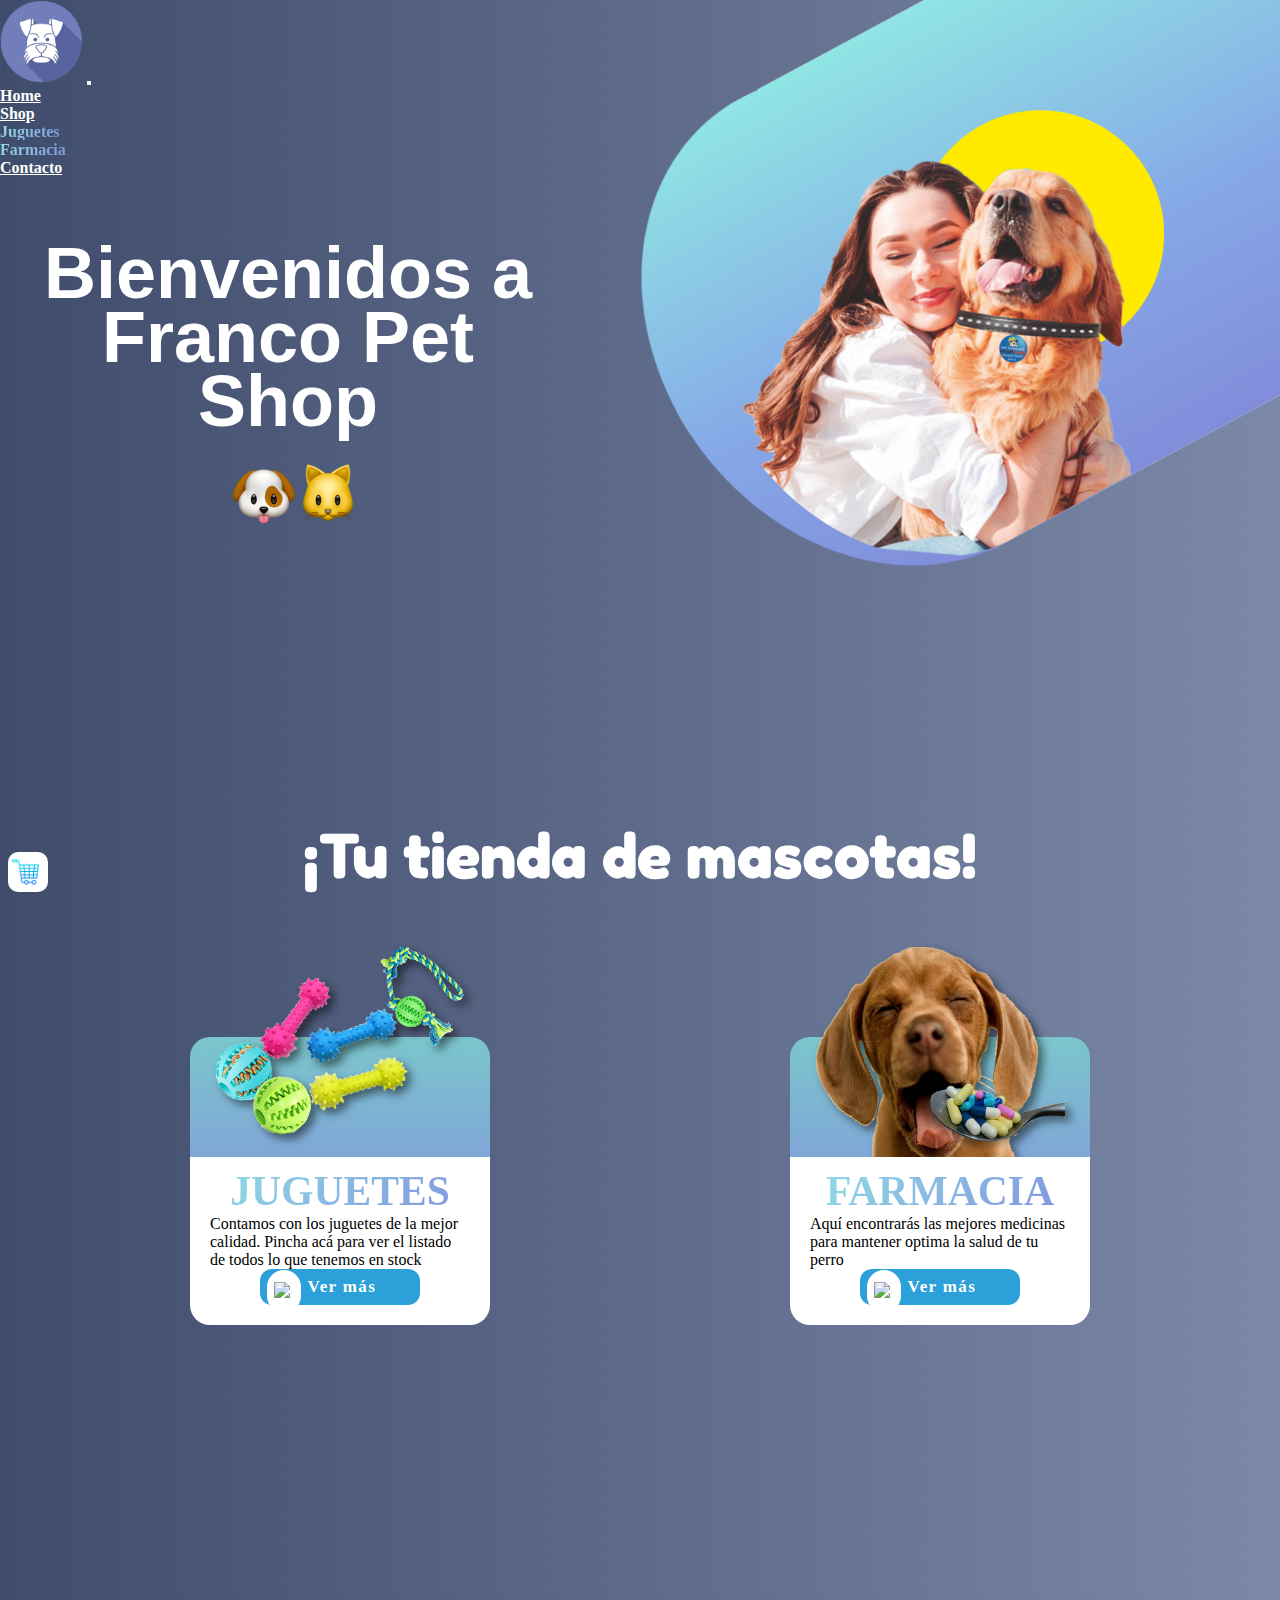
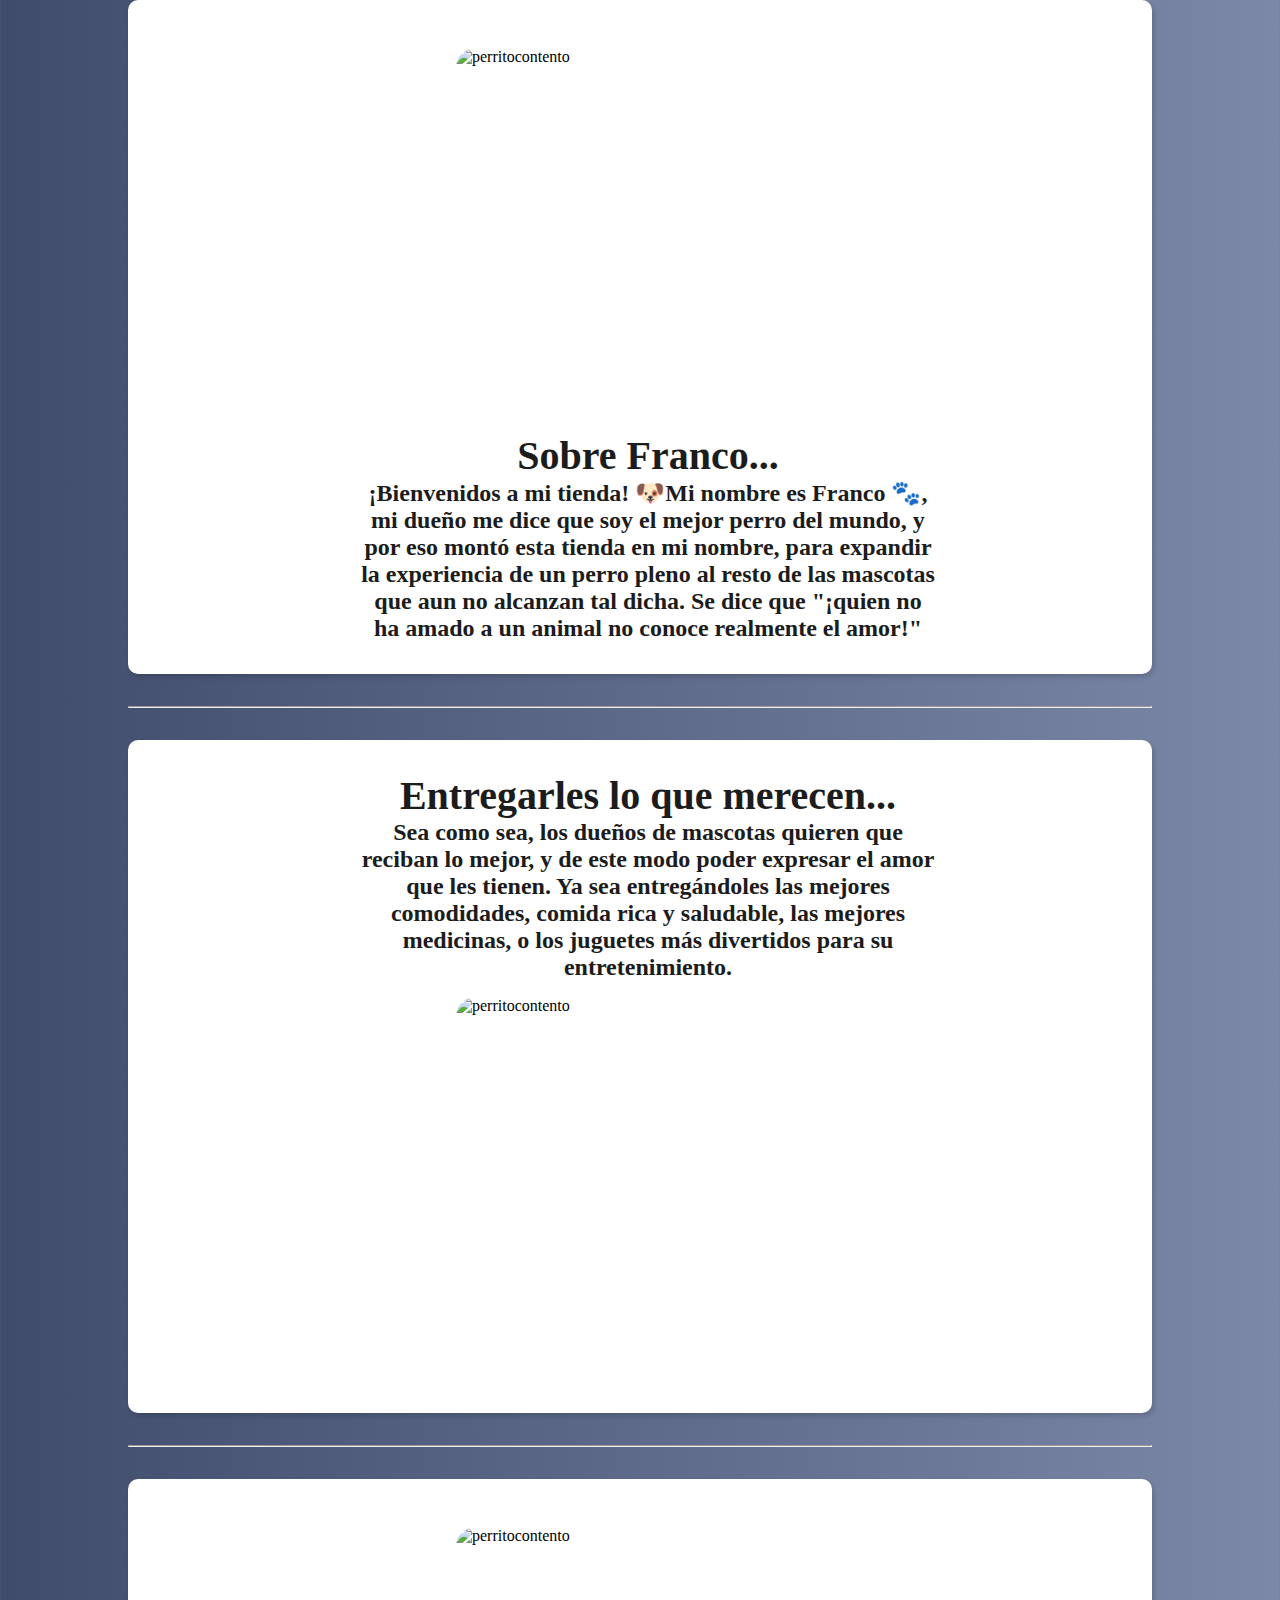
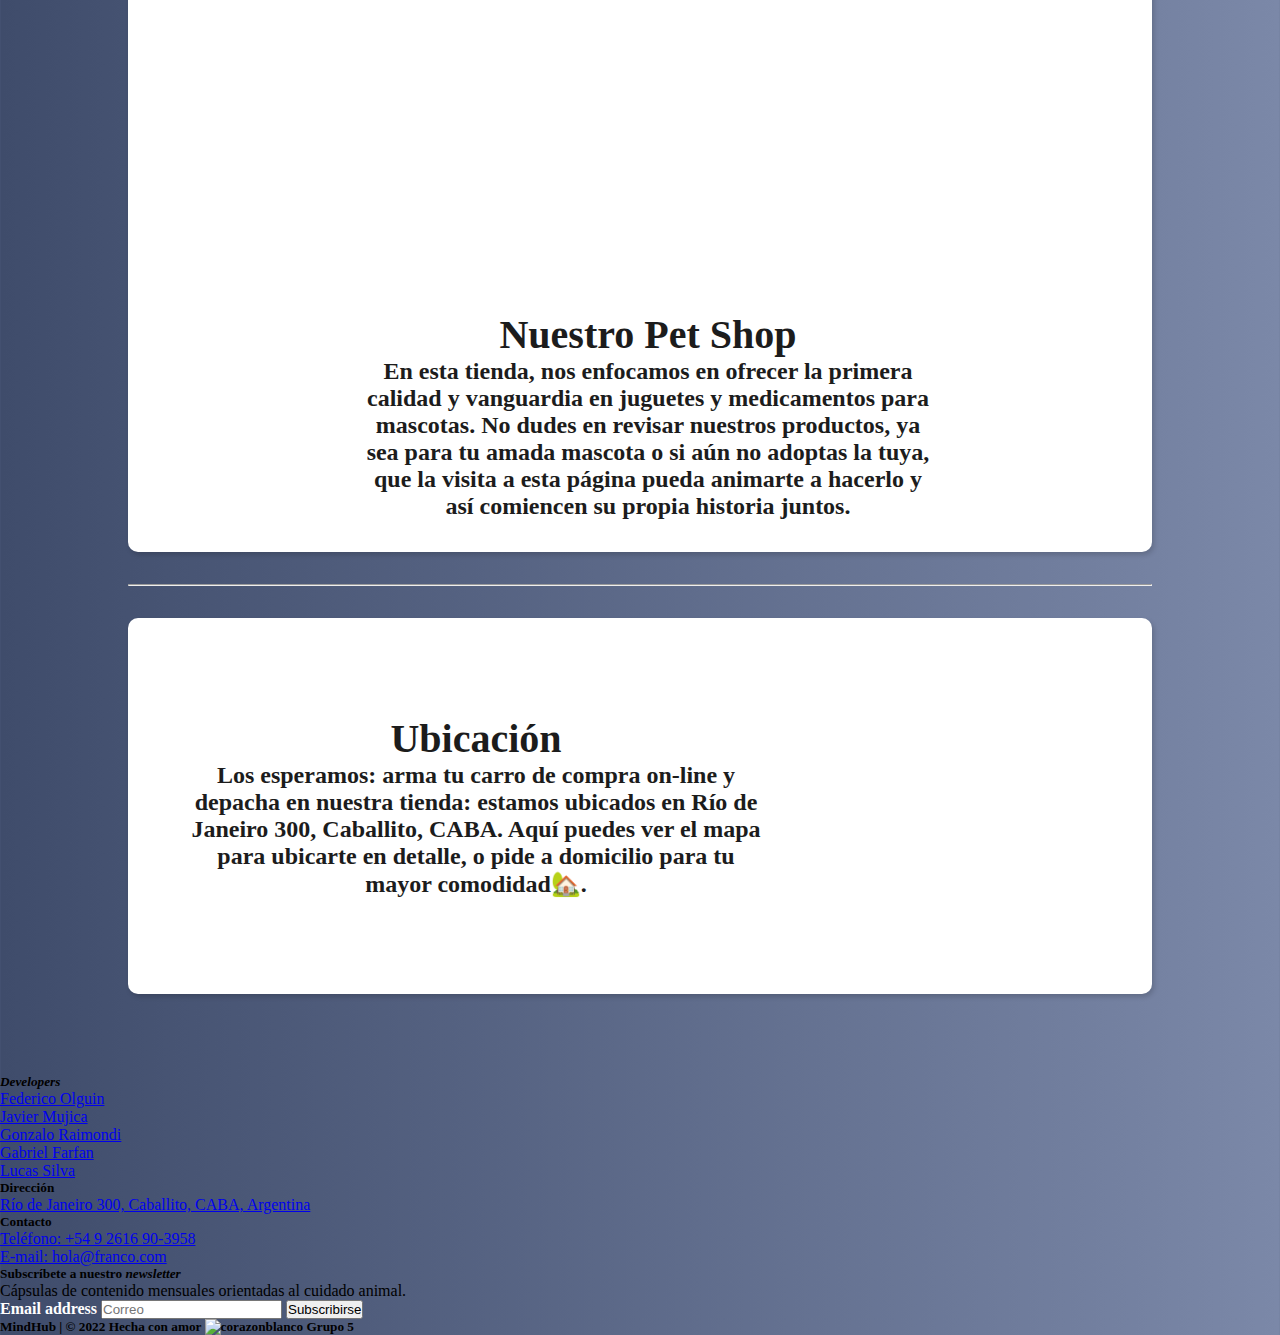
==== commit 8e482390: "actualizacion mapa y casi todo listo" ====
--- a/index.html
+++ b/index.html
@@ -157,9 +157,9 @@
           comodidad🏡.
         </span>
       </section>
-      <iframe
+      <iframe class="gatito"
         src="https://www.google.com/maps/embed?pb=!1m18!1m12!1m3!1d3283.6871004429395!2d-58.43257238531281!3d-34.61207296544615!2m3!1f0!2f0!3f0!3m2!1i1024!2i768!4f13.1!3m3!1m2!1s0x95bcca429815227f%3A0x5d302e497c2cda87!2sR%C3%ADo%20de%20Janeiro%20300%2C%20C1405CCB%20CABA%2C%20Argentina!5e0!3m2!1ses!2scl!4v1644529172618!5m2!1ses!2scl"
-        width="350" height="280" style="border:0;" allowfullscreen="" loading="lazy"></iframe>
+        height="280" style="border:0;" allowfullscreen="" loading="lazy"></iframe>
     </div>
   </main>
   <footer class="py-5" style="width: 100vw; padding: 0;">
--- a/styles/main.css
+++ b/styles/main.css
@@ -367,6 +367,8 @@
 .gatito {
   object-fit: cover;
   min-width: 10rem;
+  border-radius: 1rem;
+  margin: 1rem;
 }
 
 /* FOOTER */
